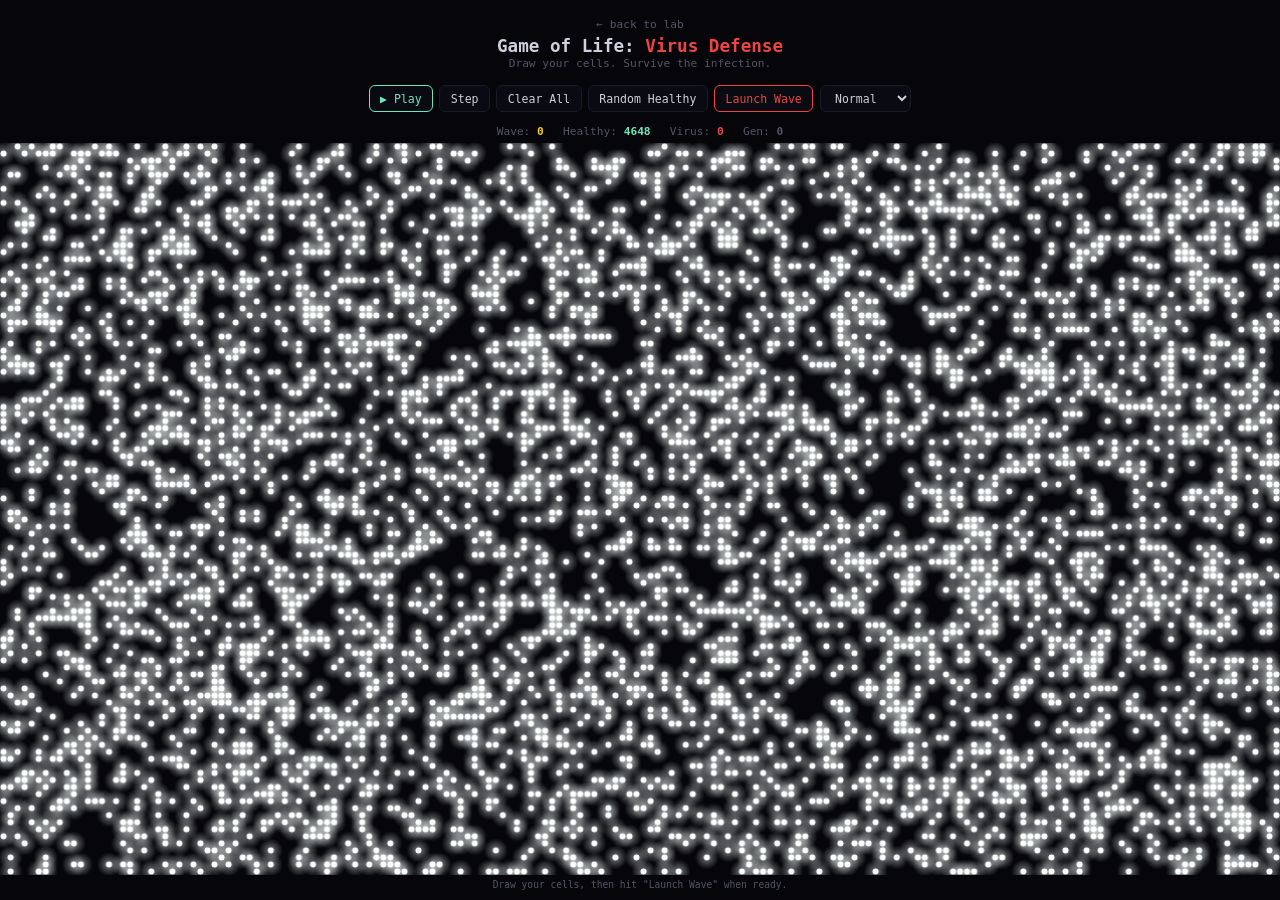
==== experiments/001-game-of-life/index.html @ 50972800 "Add virus defense game mode to Game of Life Two competing cell populations on the same grid: - Healt" ====
<!DOCTYPE html>
<html lang="en">
<head>
    <meta charset="UTF-8">
    <meta name="viewport" content="width=device-width, initial-scale=1.0">
    <title>001 — Game of Life: Virus Defense</title>
    <style>
        *, *::before, *::after { margin: 0; padding: 0; box-sizing: border-box; }

        :root {
            --bg: #05050a;
            --surface: #0c0c14;
            --border: #1a1a2a;
            --text: #d0d0dd;
            --text-dim: #555568;
            --accent: #6ee7b7;
            --accent-dim: #2a4a3e;
            --virus: #ef4444;
            --virus-dim: #4a1a1a;
        }

        body {
            font-family: 'SF Mono', 'Fira Code', 'Cascadia Code', 'Consolas', monospace;
            background: var(--bg);
            color: var(--text);
            min-height: 100vh;
            display: flex;
            flex-direction: column;
            align-items: center;
            overflow: hidden;
            user-select: none;
        }

        header {
            padding: 0.8rem 2rem 0.4rem;
            text-align: center;
            width: 100%;
            position: relative;
            z-index: 10;
        }

        .back {
            color: var(--text-dim);
            text-decoration: none;
            font-size: 0.7rem;
        }
        .back:hover { color: var(--accent); }

        header h1 {
            font-size: 1.1rem;
            font-weight: 600;
            margin: 0.25rem 0 0.1rem;
        }
        header h1 .virus-text { color: var(--virus); }

        header p {
            color: var(--text-dim);
            font-size: 0.7rem;
        }

        .controls {
            display: flex;
            flex-wrap: wrap;
            gap: 0.4rem;
            justify-content: center;
            padding: 0.5rem 1rem;
            position: relative;
            z-index: 10;
        }

        button, select {
            font-family: inherit;
            font-size: 0.72rem;
            padding: 0.3rem 0.65rem;
            background: rgba(12, 12, 20, 0.85);
            color: var(--text);
            border: 1px solid var(--border);
            border-radius: 6px;
            cursor: pointer;
            transition: border-color 0.15s, background 0.15s;
            backdrop-filter: blur(8px);
        }
        button:hover, select:hover { border-color: var(--accent-dim); }
        button.active { border-color: var(--accent); color: var(--accent); }
        button.danger { border-color: var(--virus); color: var(--virus); }
        button.danger:hover { background: rgba(239, 68, 68, 0.1); }
        button:disabled { opacity: 0.35; cursor: default; }

        .game-bar {
            display: flex;
            flex-wrap: wrap;
            gap: 1.2rem;
            justify-content: center;
            align-items: center;
            padding: 0.3rem 1rem;
            font-size: 0.7rem;
            color: var(--text-dim);
            position: relative;
            z-index: 10;
        }
        .game-bar span { font-weight: 600; }
        .game-bar .healthy { color: var(--accent); }
        .game-bar .virus-count { color: var(--virus); }
        .game-bar .wave-num { color: #facc15; }
        .game-bar .gen { color: var(--text-dim); }

        .canvas-wrap {
            flex: 1;
            display: flex;
            justify-content: center;
            align-items: center;
            width: 100%;
            position: relative;
        }

        canvas {
            cursor: crosshair;
            width: 100%;
            height: 100%;
        }

        #glow-canvas {
            position: absolute;
            top: 0; left: 0;
            width: 100%;
            height: 100%;
            pointer-events: none;
            mix-blend-mode: screen;
        }

        .overlay {
            position: fixed;
            inset: 0;
            display: flex;
            flex-direction: column;
            justify-content: center;
            align-items: center;
            z-index: 100;
            background: rgba(5, 5, 10, 0.75);
            backdrop-filter: blur(6px);
            opacity: 0;
            pointer-events: none;
            transition: opacity 0.4s;
        }
        .overlay.visible {
            opacity: 1;
            pointer-events: auto;
        }
        .overlay h2 {
            font-size: 1.8rem;
            margin-bottom: 0.5rem;
        }
        .overlay .sub {
            color: var(--text-dim);
            font-size: 0.85rem;
            margin-bottom: 1.5rem;
        }
        .overlay button {
            font-size: 0.9rem;
            padding: 0.6rem 1.5rem;
        }
        .overlay .game-over-title { color: var(--virus); }
        .overlay .wave-clear-title { color: var(--accent); }
        .overlay .stats-line {
            color: var(--text-dim);
            font-size: 0.75rem;
            margin-top: 0.75rem;
        }

        .hint {
            font-size: 0.6rem;
            color: var(--text-dim);
            padding: 0.3rem 2rem 0.6rem;
            text-align: center;
            position: relative;
            z-index: 10;
        }
    </style>
</head>
<body>
    <header>
        <a href="../../" class="back">&larr; back to lab</a>
        <h1>Game of Life: <span class="virus-text">Virus Defense</span></h1>
        <p>Draw your cells. Survive the infection.</p>
    </header>

    <div class="controls">
        <button id="btn-play" class="active">&#9654; Play</button>
        <button id="btn-step">Step</button>
        <button id="btn-clear">Clear All</button>
        <button id="btn-random">Random Healthy</button>
        <button id="btn-wave" class="danger">Launch Wave</button>
        <select id="sel-speed">
            <option value="80">Normal</option>
            <option value="40">Fast</option>
            <option value="20">Blazing</option>
            <option value="150">Slow</option>
        </select>
    </div>

    <div class="game-bar">
        <div>Wave: <span class="wave-num" id="stat-wave">0</span></div>
        <div>Healthy: <span class="healthy" id="stat-healthy">0</span></div>
        <div>Virus: <span class="virus-count" id="stat-virus">0</span></div>
        <div>Gen: <span class="gen" id="stat-gen">0</span></div>
    </div>

    <div class="canvas-wrap">
        <canvas id="grid"></canvas>
        <canvas id="glow-canvas"></canvas>
    </div>

    <div class="hint" id="hint">Draw your cells, then hit "Launch Wave" when ready.</div>

    <!-- Wave cleared overlay -->
    <div class="overlay" id="overlay-clear">
        <h2 class="wave-clear-title">Wave Cleared!</h2>
        <p class="sub" id="clear-sub">The virus has been eradicated. But more is coming...</p>
        <button id="btn-next-wave" class="danger">Next Wave</button>
        <p class="stats-line" id="clear-stats"></p>
    </div>

    <!-- Game over overlay -->
    <div class="overlay" id="overlay-gameover">
        <h2 class="game-over-title">Infected.</h2>
        <p class="sub" id="gameover-sub">Your colony has been consumed.</p>
        <button id="btn-restart">Try Again</button>
        <p class="stats-line" id="gameover-stats"></p>
    </div>

    <script>
    (function() {
        // --- Config ---
        const CELL = 7;
        const MAX_AGE = 100;
        const FADE_FRAMES = 10;
        const GLOW_RADIUS = 12;
        const INFECTION_THRESHOLD = 3;  // healthy cell converts if >= this many virus neighbors

        // --- Palettes ---
        const HEALTHY_PALETTE = [
            [255, 255, 255],
            [110, 231, 183],
            [16, 185, 129],
            [6, 95, 70],
            [139, 92, 246],
        ];

        const VIRUS_PALETTE = [
            [255, 255, 255],
            [252, 165, 165],  // light red
            [239, 68, 68],    // red
            [185, 28, 28],    // dark red
            [127, 29, 29],    // deep crimson
        ];

        // Fading ghost colors
        const HEALTHY_GHOST = [80, 60, 120];
        const VIRUS_GHOST = [120, 30, 30];

        // --- Patterns for quick placement ---
        const PATTERNS = {
            fortress: [
                // A walled structure with internal oscillators
                // Outer wall (beehive-ish blocks)
                [0,2],[0,3],[1,1],[1,4],[2,0],[2,5],[3,0],[3,5],[4,1],[4,4],[5,2],[5,3],
                [0,8],[0,9],[1,7],[1,10],[2,6],[2,11],[3,6],[3,11],[4,7],[4,10],[5,8],[5,9],
                // Blinker inside
                [2,3],[3,3],[4,3],
                [2,8],[3,8],[4,8],
            ],
        };

        // --- State ---
        const canvas = document.getElementById('grid');
        const ctx = canvas.getContext('2d');
        const glowCanvas = document.getElementById('glow-canvas');
        const glowCtx = glowCanvas.getContext('2d');

        let COLS, ROWS;
        // Cell data: type (0=empty, 1=healthy, 2=virus) and age
        let cellType;   // Uint8Array
        let cellAge;    // Int16Array: >0 = alive frames, <0 = fade countdown
        let running = false;
        let simInterval = 80;
        let generation = 0;
        let wave = 0;
        let drawing = false;
        let drawValue = true;
        let lastStepTime = 0;
        let gamePhase = 'draw'; // 'draw', 'playing', 'gameover', 'waveclear'
        let waveActive = false;

        // --- DOM refs ---
        const btnPlay = document.getElementById('btn-play');
        const btnWave = document.getElementById('btn-wave');
        const hintEl = document.getElementById('hint');
        const overlayClear = document.getElementById('overlay-clear');
        const overlayGameover = document.getElementById('overlay-gameover');

        function resize() {
            const wrap = canvas.parentElement;
            COLS = Math.floor(wrap.clientWidth / CELL);
            ROWS = Math.floor(wrap.clientHeight / CELL);
            canvas.width = COLS * CELL;
            canvas.height = ROWS * CELL;
            glowCanvas.width = COLS * CELL;
            glowCanvas.height = ROWS * CELL;
        }

        function makeArrays() {
            cellType = new Uint8Array(ROWS * COLS);
            cellAge = new Int16Array(ROWS * COLS);
        }

        function idx(y, x) { return y * COLS + x; }

        function clearAll() {
            generation = 0;
            wave = 0;
            gamePhase = 'draw';
            waveActive = false;
            running = false;
            makeArrays();
            btnPlay.innerHTML = '&#9654; Play';
            btnPlay.classList.remove('active');
            btnWave.disabled = false;
            btnWave.textContent = 'Launch Wave';
            hintEl.textContent = 'Draw your cells, then hit "Launch Wave" when ready.';
            overlayClear.classList.remove('visible');
            overlayGameover.classList.remove('visible');
        }

        function randomizeHealthy(density) {
            generation = 0;
            makeArrays();
            for (let i = 0; i < ROWS * COLS; i++) {
                if (Math.random() < (density || 0.25)) {
                    cellType[i] = 1;
                    cellAge[i] = 1;
                }
            }
        }

        // --- Color ---
        function lerpColor(stops, t) {
            t = Math.max(0, Math.min(1, t));
            const seg = t * (stops.length - 1);
            const i = Math.floor(seg);
            const f = seg - i;
            const a = stops[Math.min(i, stops.length - 1)];
            const b = stops[Math.min(i + 1, stops.length - 1)];
            return [
                Math.round(a[0] + (b[0] - a[0]) * f),
                Math.round(a[1] + (b[1] - a[1]) * f),
                Math.round(a[2] + (b[2] - a[2]) * f),
            ];
        }

        function cellColor(type, age) {
            const pal = type === 1 ? HEALTHY_PALETTE : VIRUS_PALETTE;
            return lerpColor(pal, Math.min(age / MAX_AGE, 1));
        }

        // --- Virus wave spawning ---
        function spawnWave(waveNum) {
            // Waves get progressively harder:
            // - More virus cells
            // - Spawn from more edges
            // - Higher density clusters
            const density = Math.min(0.3 + waveNum * 0.05, 0.7);
            const thickness = Math.min(2 + Math.floor(waveNum / 2), 6);
            const edges = [];

            // Wave 1: one edge. Wave 2: two edges. Wave 3+: up to all four
            if (waveNum >= 1) edges.push('top');
            if (waveNum >= 2) edges.push('right');
            if (waveNum >= 3) edges.push('bottom');
            if (waveNum >= 4) edges.push('left');
            // After wave 4, cycle but with more thickness/density
            if (waveNum >= 5 && !edges.includes('top')) edges.push('top');

            for (const edge of edges) {
                for (let t = 0; t < thickness; t++) {
                    for (let i = 0; i < (edge === 'top' || edge === 'bottom' ? COLS : ROWS); i++) {
                        if (Math.random() > density) continue;
                        let y, x;
                        if (edge === 'top')    { y = t; x = i; }
                        if (edge === 'bottom') { y = ROWS - 1 - t; x = i; }
                        if (edge === 'left')   { y = i; x = t; }
                        if (edge === 'right')  { y = i; x = COLS - 1 - t; }
                        if (y >= 0 && y < ROWS && x >= 0 && x < COLS) {
                            const ii = idx(y, x);
                            if (cellType[ii] === 0) {  // don't overwrite existing cells
                                cellType[ii] = 2;
                                cellAge[ii] = 1;
                            }
                        }
                    }
                }
            }
        }

        // --- Simulation ---
        function step() {
            const newType = new Uint8Array(ROWS * COLS);
            const newAge = new Int16Array(ROWS * COLS);

            for (let y = 0; y < ROWS; y++) {
                for (let x = 0; x < COLS; x++) {
                    const i = idx(y, x);
                    const type = cellType[i];
                    const a = cellAge[i];

                    // Count neighbors by type
                    let nHealthy = 0, nVirus = 0;
                    for (let dy = -1; dy <= 1; dy++) {
                        for (let dx = -1; dx <= 1; dx++) {
                            if (!dy && !dx) continue;
                            const ny = (y + dy + ROWS) % ROWS;
                            const nx = (x + dx + COLS) % COLS;
                            const ni = idx(ny, nx);
                            if (cellType[ni] === 1 && cellAge[ni] > 0) nHealthy++;
                            if (cellType[ni] === 2 && cellAge[ni] > 0) nVirus++;
                        }
                    }

                    if (type === 0 || a <= 0) {
                        // Empty or fading cell — check for birth
                        const healthyBirth = nHealthy === 3;
                        const virusBirth = nVirus === 3;

                        if (healthyBirth && virusBirth) {
                            // Conflict — virus is aggressive, it wins
                            newType[i] = 2;
                            newAge[i] = 1;
                        } else if (virusBirth) {
                            newType[i] = 2;
                            newAge[i] = 1;
                        } else if (healthyBirth) {
                            newType[i] = 1;
                            newAge[i] = 1;
                        } else {
                            // Stay empty / continue fading
                            newType[i] = 0;
                            newAge[i] = a < 0 ? a + 1 : 0;
                        }
                    } else if (type === 1) {
                        // Healthy cell
                        // Check infection: if surrounded by enough virus, gets converted
                        if (nVirus >= INFECTION_THRESHOLD) {
                            newType[i] = 2;
                            newAge[i] = 1;  // reborn as virus
                        } else {
                            // Normal GoL survival with own kind
                            const ownNeighbors = nHealthy;
                            if (ownNeighbors === 2 || ownNeighbors === 3) {
                                newType[i] = 1;
                                newAge[i] = Math.min(a + 1, MAX_AGE);
                            } else {
                                // Dies
                                newType[i] = 0;
                                newAge[i] = -FADE_FRAMES;
                            }
                        }
                    } else if (type === 2) {
                        // Virus cell — normal GoL with own kind
                        const ownNeighbors = nVirus;
                        if (ownNeighbors === 2 || ownNeighbors === 3) {
                            newType[i] = 2;
                            newAge[i] = Math.min(a + 1, MAX_AGE);
                        } else {
                            newType[i] = 0;
                            newAge[i] = -FADE_FRAMES;
                        }
                    }
                }
            }

            // Store previous types for ghost coloring
            const prevType = cellType;
            cellType = newType;
            cellAge = newAge;
            generation++;

            // Copy previous type info for fading cells so we know what color ghost to show
            for (let i = 0; i < ROWS * COLS; i++) {
                if (cellType[i] === 0 && cellAge[i] < 0 && prevType[i] > 0) {
                    // Mark ghost type in high bit area — store in a side channel
                    // Actually, let's use a simpler approach: store ghost type
                    ghostType[i] = prevType[i];
                } else if (cellAge[i] >= 0) {
                    ghostType[i] = 0;
                }
            }

            // Check game conditions
            if (waveActive) {
                let healthyCount = 0, virusCount = 0;
                for (let i = 0; i < ROWS * COLS; i++) {
                    if (cellType[i] === 1 && cellAge[i] > 0) healthyCount++;
                    if (cellType[i] === 2 && cellAge[i] > 0) virusCount++;
                }

                if (healthyCount === 0) {
                    gameOver();
                } else if (virusCount === 0) {
                    waveClear();
                }
            }
        }

        // Ghost type tracking (which type a fading cell was)
        let ghostType;

        function initGhostType() {
            ghostType = new Uint8Array(ROWS * COLS);
        }

        function gameOver() {
            gamePhase = 'gameover';
            running = false;
            waveActive = false;
            btnPlay.innerHTML = '&#9654; Play';
            btnPlay.classList.remove('active');
            document.getElementById('gameover-sub').textContent =
                wave === 1
                    ? 'Your colony was consumed on the very first wave.'
                    : `Your colony survived ${wave - 1} wave${wave - 1 !== 1 ? 's' : ''} before falling.`;
            document.getElementById('gameover-stats').textContent =
                `Final generation: ${generation}`;
            overlayGameover.classList.add('visible');
        }

        function waveClear() {
            gamePhase = 'waveclear';
            running = false;
            waveActive = false;
            btnPlay.innerHTML = '&#9654; Play';
            btnPlay.classList.remove('active');

            let healthyCount = 0;
            for (let i = 0; i < ROWS * COLS; i++)
                if (cellType[i] === 1 && cellAge[i] > 0) healthyCount++;

            document.getElementById('clear-sub').textContent =
                `Wave ${wave} eradicated. ${healthyCount} healthy cells remain.`;
            document.getElementById('clear-stats').textContent =
                `Generation: ${generation}  |  Next wave will be harder.`;
            overlayClear.classList.add('visible');
        }

        function launchWave() {
            wave++;
            waveActive = true;
            gamePhase = 'playing';
            running = true;
            btnPlay.innerHTML = '&#9646;&#9646; Pause';
            btnPlay.classList.add('active');
            hintEl.textContent = `Wave ${wave} incoming! Survive until all virus cells die.`;
            spawnWave(wave);
            overlayClear.classList.remove('visible');
        }

        // --- Rendering ---
        function draw() {
            ctx.fillStyle = '#05050a';
            ctx.fillRect(0, 0, canvas.width, canvas.height);
            glowCtx.clearRect(0, 0, glowCanvas.width, glowCanvas.height);

            let healthyCount = 0, virusCount = 0;

            for (let y = 0; y < ROWS; y++) {
                for (let x = 0; x < COLS; x++) {
                    const i = idx(y, x);
                    const type = cellType[i];
                    const a = cellAge[i];

                    if (type > 0 && a > 0) {
                        // Alive cell
                        if (type === 1) healthyCount++;
                        else virusCount++;

                        const [r, g, b] = cellColor(type, a);
                        const cx = x * CELL + CELL / 2;
                        const cy = y * CELL + CELL / 2;
                        const radius = CELL / 2 - 0.5;

                        // Cell body
                        ctx.fillStyle = `rgb(${r},${g},${b})`;
                        ctx.beginPath();
                        ctx.arc(cx, cy, radius, 0, Math.PI * 2);
                        ctx.fill();

                        // Glow
                        const brightness = Math.max(0.15, 1 - a / MAX_AGE);
                        const grad = glowCtx.createRadialGradient(cx, cy, 0, cx, cy, GLOW_RADIUS);
                        grad.addColorStop(0, `rgba(${r},${g},${b},${(0.45 * brightness).toFixed(2)})`);
                        grad.addColorStop(1, `rgba(${r},${g},${b},0)`);
                        glowCtx.fillStyle = grad;
                        glowCtx.fillRect(cx - GLOW_RADIUS, cy - GLOW_RADIUS, GLOW_RADIUS * 2, GLOW_RADIUS * 2);

                    } else if (a < 0) {
                        // Fading ghost
                        const fadeProgress = 1 - (-a / FADE_FRAMES);
                        const alpha = (1 - fadeProgress) * 0.45;
                        const gt = ghostType[i];
                        const [r, g, b] = gt === 2 ? VIRUS_GHOST : HEALTHY_GHOST;
                        const cx = x * CELL + CELL / 2;
                        const cy = y * CELL + CELL / 2;

                        ctx.fillStyle = `rgba(${r},${g},${b},${alpha.toFixed(2)})`;
                        ctx.beginPath();
                        ctx.arc(cx, cy, CELL / 2 - 1, 0, Math.PI * 2);
                        ctx.fill();
                    }
                }
            }

            document.getElementById('stat-gen').textContent = generation;
            document.getElementById('stat-wave').textContent = wave;
            document.getElementById('stat-healthy').textContent = healthyCount;
            document.getElementById('stat-virus').textContent = virusCount;
        }

        // --- Animation loop ---
        function loop(timestamp) {
            if (running && timestamp - lastStepTime >= simInterval) {
                step();
                lastStepTime = timestamp;
            }
            draw();
            requestAnimationFrame(loop);
        }

        // --- Mouse / touch drawing ---
        function cellAt(e) {
            const rect = canvas.getBoundingClientRect();
            const scaleX = canvas.width / rect.width;
            const scaleY = canvas.height / rect.height;
            return [
                Math.floor((e.clientY - rect.top) * scaleY / CELL),
                Math.floor((e.clientX - rect.left) * scaleX / CELL),
            ];
        }

        function paint(y, x) {
            if (y < 0 || y >= ROWS || x < 0 || x >= COLS) return;
            const i = idx(y, x);
            if (drawValue) {
                cellType[i] = 1; // always draw healthy
                cellAge[i] = 1;
            } else {
                cellType[i] = 0;
                cellAge[i] = 0;
            }
        }

        canvas.addEventListener('mousedown', (e) => {
            const [y, x] = cellAt(e);
            if (y >= 0 && y < ROWS && x >= 0 && x < COLS) {
                drawValue = !(cellType[idx(y, x)] === 1 && cellAge[idx(y, x)] > 0);
                paint(y, x);
                drawing = true;
            }
        });
        canvas.addEventListener('mousemove', (e) => {
            if (!drawing) return;
            const [y, x] = cellAt(e);
            paint(y, x);
        });
        window.addEventListener('mouseup', () => { drawing = false; });

        canvas.addEventListener('touchstart', (e) => {
            e.preventDefault();
            const [y, x] = cellAt(e.touches[0]);
            if (y >= 0 && y < ROWS && x >= 0 && x < COLS) {
                drawValue = !(cellType[idx(y, x)] === 1 && cellAge[idx(y, x)] > 0);
                paint(y, x);
                drawing = true;
            }
        }, {passive: false});
        canvas.addEventListener('touchmove', (e) => {
            e.preventDefault();
            if (!drawing) return;
            const [y, x] = cellAt(e.touches[0]);
            paint(y, x);
        }, {passive: false});
        window.addEventListener('touchend', () => { drawing = false; });

        // --- Controls ---
        btnPlay.addEventListener('click', () => {
            if (gamePhase === 'gameover') return;
            running = !running;
            btnPlay.innerHTML = running ? '&#9646;&#9646; Pause' : '&#9654; Play';
            btnPlay.classList.toggle('active', running);
        });

        document.getElementById('btn-step').addEventListener('click', () => {
            if (gamePhase === 'gameover') return;
            if (running) {
                running = false;
                btnPlay.innerHTML = '&#9654; Play';
                btnPlay.classList.remove('active');
            }
            step();
        });

        document.getElementById('btn-clear').addEventListener('click', () => {
            clearAll();
        });

        document.getElementById('btn-random').addEventListener('click', () => {
            clearAll();
            randomizeHealthy();
        });

        btnWave.addEventListener('click', () => {
            if (gamePhase === 'gameover') return;
            launchWave();
        });

        document.getElementById('btn-next-wave').addEventListener('click', () => {
            launchWave();
        });

        document.getElementById('btn-restart').addEventListener('click', () => {
            overlayGameover.classList.remove('visible');
            clearAll();
        });

        document.getElementById('sel-speed').addEventListener('change', function() {
            simInterval = parseInt(this.value);
        });

        // --- Resize ---
        window.addEventListener('resize', () => {
            const oldType = cellType;
            const oldAge = cellAge;
            const oldGhost = ghostType;
            const oldCols = COLS;
            const oldRows = ROWS;
            resize();
            makeArrays();
            initGhostType();
            const copyRows = Math.min(oldRows, ROWS);
            const copyCols = Math.min(oldCols, COLS);
            for (let y = 0; y < copyRows; y++)
                for (let x = 0; x < copyCols; x++) {
                    const oi = y * oldCols + x;
                    const ni = idx(y, x);
                    cellType[ni] = oldType[oi];
                    cellAge[ni] = oldAge[oi];
                    ghostType[ni] = oldGhost[oi];
                }
        });

        // --- Init ---
        resize();
        makeArrays();
        initGhostType();
        randomizeHealthy();
        requestAnimationFrame(loop);
    })();
    </script>
</body>
</html>
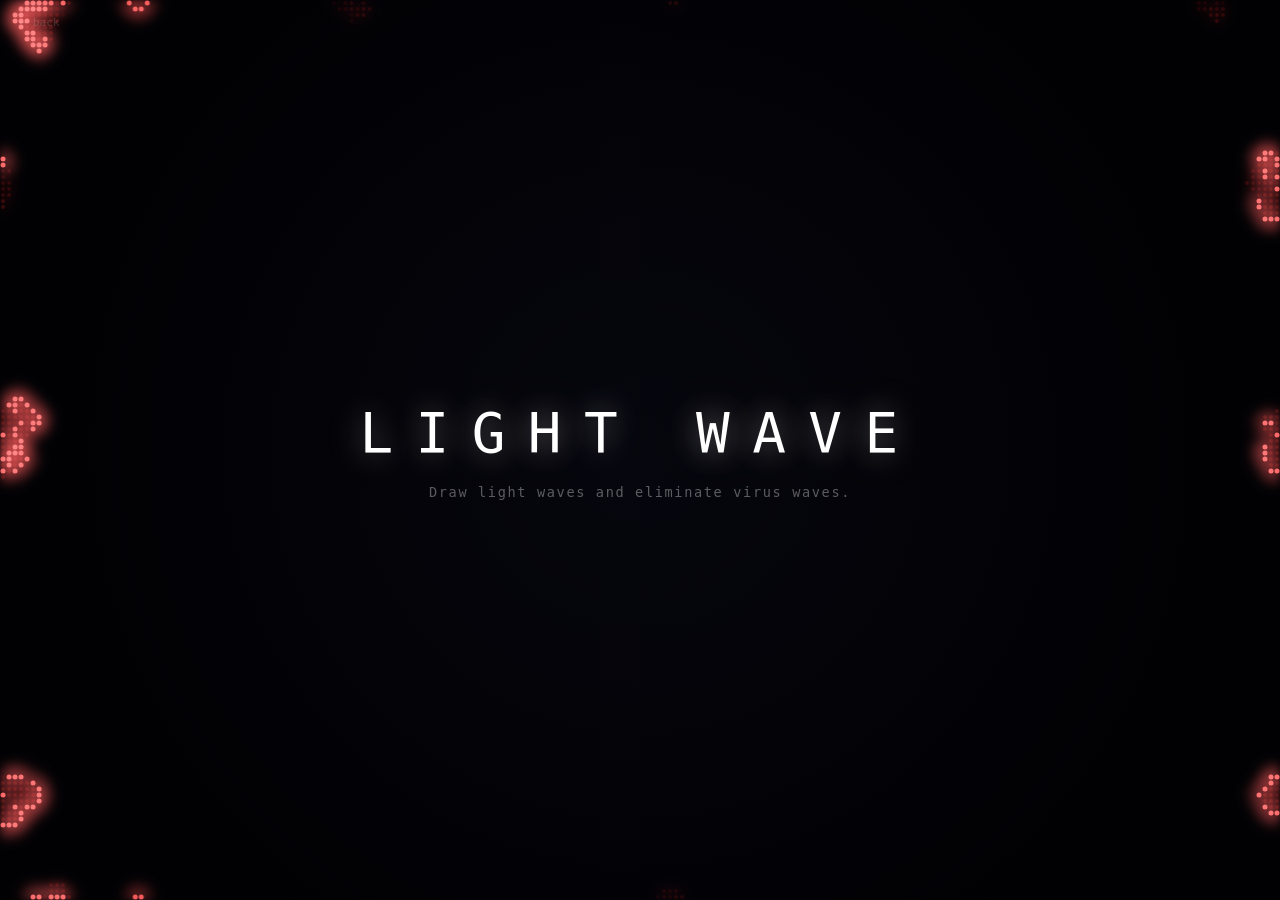
==== commit ab49a219: "Reimagine Game of Life as Light Wave — a meditative light-vs-virus experience Strip away all buttons" ====
--- a/experiments/001-game-of-life/index.html
+++ b/experiments/001-game-of-life/index.html
@@ -3,130 +3,44 @@
 <head>
     <meta charset="UTF-8">
     <meta name="viewport" content="width=device-width, initial-scale=1.0">
-    <title>001 — Game of Life: Virus Defense</title>
+    <title>001 — Light Wave</title>
     <style>
         *, *::before, *::after { margin: 0; padding: 0; box-sizing: border-box; }
 
-        :root {
-            --bg: #05050a;
-            --surface: #0c0c14;
-            --border: #1a1a2a;
-            --text: #d0d0dd;
-            --text-dim: #555568;
-            --accent: #6ee7b7;
-            --accent-dim: #2a4a3e;
-            --virus: #ef4444;
-            --virus-dim: #4a1a1a;
-        }
-
         body {
-            font-family: 'SF Mono', 'Fira Code', 'Cascadia Code', 'Consolas', monospace;
-            background: var(--bg);
-            color: var(--text);
-            min-height: 100vh;
-            display: flex;
-            flex-direction: column;
-            align-items: center;
+            background: #010103;
             overflow: hidden;
+            cursor: crosshair;
             user-select: none;
-        }
-
-        header {
-            padding: 0.8rem 2rem 0.4rem;
-            text-align: center;
-            width: 100%;
-            position: relative;
-            z-index: 10;
-        }
-
-        .back {
-            color: var(--text-dim);
-            text-decoration: none;
-            font-size: 0.7rem;
-        }
-        .back:hover { color: var(--accent); }
-
-        header h1 {
-            font-size: 1.1rem;
-            font-weight: 600;
-            margin: 0.25rem 0 0.1rem;
-        }
-        header h1 .virus-text { color: var(--virus); }
-
-        header p {
-            color: var(--text-dim);
-            font-size: 0.7rem;
-        }
-
-        .controls {
-            display: flex;
-            flex-wrap: wrap;
-            gap: 0.4rem;
-            justify-content: center;
-            padding: 0.5rem 1rem;
-            position: relative;
-            z-index: 10;
-        }
-
-        button, select {
-            font-family: inherit;
-            font-size: 0.72rem;
-            padding: 0.3rem 0.65rem;
-            background: rgba(12, 12, 20, 0.85);
-            color: var(--text);
-            border: 1px solid var(--border);
-            border-radius: 6px;
-            cursor: pointer;
-            transition: border-color 0.15s, background 0.15s;
-            backdrop-filter: blur(8px);
-        }
-        button:hover, select:hover { border-color: var(--accent-dim); }
-        button.active { border-color: var(--accent); color: var(--accent); }
-        button.danger { border-color: var(--virus); color: var(--virus); }
-        button.danger:hover { background: rgba(239, 68, 68, 0.1); }
-        button:disabled { opacity: 0.35; cursor: default; }
-
-        .game-bar {
-            display: flex;
-            flex-wrap: wrap;
-            gap: 1.2rem;
-            justify-content: center;
-            align-items: center;
-            padding: 0.3rem 1rem;
-            font-size: 0.7rem;
-            color: var(--text-dim);
-            position: relative;
-            z-index: 10;
-        }
-        .game-bar span { font-weight: 600; }
-        .game-bar .healthy { color: var(--accent); }
-        .game-bar .virus-count { color: var(--virus); }
-        .game-bar .wave-num { color: #facc15; }
-        .game-bar .gen { color: var(--text-dim); }
-
-        .canvas-wrap {
-            flex: 1;
-            display: flex;
-            justify-content: center;
-            align-items: center;
-            width: 100%;
-            position: relative;
+            -webkit-user-select: none;
         }
 
         canvas {
-            cursor: crosshair;
-            width: 100%;
-            height: 100%;
-        }
-
-        #glow-canvas {
-            position: absolute;
+            display: block;
+            position: fixed;
             top: 0; left: 0;
-            width: 100%;
-            height: 100%;
+            width: 100%; height: 100%;
+        }
+
+        #glow {
             pointer-events: none;
             mix-blend-mode: screen;
-        }
+            filter: blur(5px);
+            z-index: 1;
+        }
+
+        .back {
+            position: fixed;
+            top: 1rem;
+            left: 1.2rem;
+            z-index: 100;
+            color: rgba(255, 255, 255, 0.15);
+            text-decoration: none;
+            font-family: 'SF Mono', 'Fira Code', 'Cascadia Code', monospace;
+            font-size: 0.7rem;
+            transition: color 0.4s;
+        }
+        .back:hover { color: rgba(255, 255, 255, 0.6); }
 
         .overlay {
             position: fixed;
@@ -135,477 +49,338 @@
             flex-direction: column;
             justify-content: center;
             align-items: center;
-            z-index: 100;
-            background: rgba(5, 5, 10, 0.75);
-            backdrop-filter: blur(6px);
-            opacity: 0;
+            z-index: 50;
             pointer-events: none;
-            transition: opacity 0.4s;
-        }
-        .overlay.visible {
             opacity: 1;
-            pointer-events: auto;
-        }
-        .overlay h2 {
-            font-size: 1.8rem;
-            margin-bottom: 0.5rem;
-        }
-        .overlay .sub {
-            color: var(--text-dim);
-            font-size: 0.85rem;
-            margin-bottom: 1.5rem;
-        }
-        .overlay button {
-            font-size: 0.9rem;
-            padding: 0.6rem 1.5rem;
-        }
-        .overlay .game-over-title { color: var(--virus); }
-        .overlay .wave-clear-title { color: var(--accent); }
-        .overlay .stats-line {
-            color: var(--text-dim);
-            font-size: 0.75rem;
-            margin-top: 0.75rem;
-        }
-
-        .hint {
-            font-size: 0.6rem;
-            color: var(--text-dim);
-            padding: 0.3rem 2rem 0.6rem;
-            text-align: center;
-            position: relative;
-            z-index: 10;
+            transition: opacity 2s ease;
+        }
+        .overlay.hidden { opacity: 0; }
+
+        .overlay h1 {
+            font-family: 'SF Mono', 'Fira Code', 'Cascadia Code', monospace;
+            font-size: clamp(1.8rem, 5vw, 3.5rem);
+            font-weight: 200;
+            letter-spacing: 0.4em;
+            color: #fff;
+            text-shadow:
+                0 0 30px rgba(255, 255, 255, 0.4),
+                0 0 60px rgba(255, 220, 140, 0.2),
+                0 0 120px rgba(255, 180, 80, 0.1);
+            margin-bottom: 1.2rem;
+        }
+
+        .overlay p {
+            font-family: 'SF Mono', 'Fira Code', 'Cascadia Code', monospace;
+            font-size: clamp(0.65rem, 1.5vw, 0.85rem);
+            color: rgba(255, 255, 255, 0.35);
+            letter-spacing: 0.12em;
         }
     </style>
 </head>
 <body>
-    <header>
-        <a href="../../" class="back">&larr; back to lab</a>
-        <h1>Game of Life: <span class="virus-text">Virus Defense</span></h1>
-        <p>Draw your cells. Survive the infection.</p>
-    </header>
-
-    <div class="controls">
-        <button id="btn-play" class="active">&#9654; Play</button>
-        <button id="btn-step">Step</button>
-        <button id="btn-clear">Clear All</button>
-        <button id="btn-random">Random Healthy</button>
-        <button id="btn-wave" class="danger">Launch Wave</button>
-        <select id="sel-speed">
-            <option value="80">Normal</option>
-            <option value="40">Fast</option>
-            <option value="20">Blazing</option>
-            <option value="150">Slow</option>
-        </select>
+    <a href="../../" class="back">&larr; back</a>
+    <canvas id="grid"></canvas>
+    <canvas id="glow"></canvas>
+
+    <div class="overlay" id="overlay">
+        <h1>LIGHT WAVE</h1>
+        <p>Draw light waves and eliminate virus waves.</p>
     </div>
 
-    <div class="game-bar">
-        <div>Wave: <span class="wave-num" id="stat-wave">0</span></div>
-        <div>Healthy: <span class="healthy" id="stat-healthy">0</span></div>
-        <div>Virus: <span class="virus-count" id="stat-virus">0</span></div>
-        <div>Gen: <span class="gen" id="stat-gen">0</span></div>
-    </div>
-
-    <div class="canvas-wrap">
-        <canvas id="grid"></canvas>
-        <canvas id="glow-canvas"></canvas>
-    </div>
-
-    <div class="hint" id="hint">Draw your cells, then hit "Launch Wave" when ready.</div>
-
-    <!-- Wave cleared overlay -->
-    <div class="overlay" id="overlay-clear">
-        <h2 class="wave-clear-title">Wave Cleared!</h2>
-        <p class="sub" id="clear-sub">The virus has been eradicated. But more is coming...</p>
-        <button id="btn-next-wave" class="danger">Next Wave</button>
-        <p class="stats-line" id="clear-stats"></p>
-    </div>
-
-    <!-- Game over overlay -->
-    <div class="overlay" id="overlay-gameover">
-        <h2 class="game-over-title">Infected.</h2>
-        <p class="sub" id="gameover-sub">Your colony has been consumed.</p>
-        <button id="btn-restart">Try Again</button>
-        <p class="stats-line" id="gameover-stats"></p>
-    </div>
-
     <script>
-    (function() {
-        // --- Config ---
-        const CELL = 7;
-        const MAX_AGE = 100;
-        const FADE_FRAMES = 10;
-        const GLOW_RADIUS = 12;
-        const INFECTION_THRESHOLD = 3;  // healthy cell converts if >= this many virus neighbors
-
-        // --- Palettes ---
-        const HEALTHY_PALETTE = [
+    (function () {
+        /* ── Config ── */
+        const CELL           = 6;
+        const MAX_AGE        = 120;
+        const FADE_FRAMES    = 15;
+        const GLOW_RADIUS    = 18;
+        const BRUSH_RADIUS   = 3;
+        const SIM_INTERVAL   = 50;
+        const CONVERT_LIGHT  = 2;   // light converts virus if virus has >= N light neighbors
+        const CONVERT_VIRUS  = 4;   // virus converts light if light has >= N virus neighbors
+        const MAX_PARTICLES  = 250;
+
+        /* ── Palettes ── */
+        // Light: white-hot → warm gold → ember
+        const LIGHT_PAL = [
             [255, 255, 255],
-            [110, 231, 183],
-            [16, 185, 129],
-            [6, 95, 70],
-            [139, 92, 246],
+            [255, 245, 210],
+            [255, 215, 120],
+            [255, 175, 55],
+            [210, 115, 40],
         ];
-
-        const VIRUS_PALETTE = [
-            [255, 255, 255],
-            [252, 165, 165],  // light red
-            [239, 68, 68],    // red
-            [185, 28, 28],    // dark red
-            [127, 29, 29],    // deep crimson
+        // Virus: bright red → deep crimson
+        const VIRUS_PAL = [
+            [255, 95, 95],
+            [225, 50, 50],
+            [185, 22, 22],
+            [130, 12, 12],
+            [75, 5, 5],
         ];
-
-        // Fading ghost colors
-        const HEALTHY_GHOST = [80, 60, 120];
-        const VIRUS_GHOST = [120, 30, 30];
-
-        // --- Patterns for quick placement ---
-        const PATTERNS = {
-            fortress: [
-                // A walled structure with internal oscillators
-                // Outer wall (beehive-ish blocks)
-                [0,2],[0,3],[1,1],[1,4],[2,0],[2,5],[3,0],[3,5],[4,1],[4,4],[5,2],[5,3],
-                [0,8],[0,9],[1,7],[1,10],[2,6],[2,11],[3,6],[3,11],[4,7],[4,10],[5,8],[5,9],
-                // Blinker inside
-                [2,3],[3,3],[4,3],
-                [2,8],[3,8],[4,8],
-            ],
-        };
-
-        // --- State ---
-        const canvas = document.getElementById('grid');
-        const ctx = canvas.getContext('2d');
-        const glowCanvas = document.getElementById('glow-canvas');
-        const glowCtx = glowCanvas.getContext('2d');
+        const LIGHT_GHOST = [200, 160, 60];
+        const VIRUS_GHOST = [110, 20, 20];
+
+        /* ── Canvas setup ── */
+        const canvas  = document.getElementById('grid');
+        const ctx     = canvas.getContext('2d');
+        const glow    = document.getElementById('glow');
+        const glCtx   = glow.getContext('2d');
 
         let COLS, ROWS;
-        // Cell data: type (0=empty, 1=healthy, 2=virus) and age
-        let cellType;   // Uint8Array
-        let cellAge;    // Int16Array: >0 = alive frames, <0 = fade countdown
-        let running = false;
-        let simInterval = 80;
-        let generation = 0;
-        let wave = 0;
-        let drawing = false;
-        let drawValue = true;
-        let lastStepTime = 0;
-        let gamePhase = 'draw'; // 'draw', 'playing', 'gameover', 'waveclear'
-        let waveActive = false;
-
-        // --- DOM refs ---
-        const btnPlay = document.getElementById('btn-play');
-        const btnWave = document.getElementById('btn-wave');
-        const hintEl = document.getElementById('hint');
-        const overlayClear = document.getElementById('overlay-clear');
-        const overlayGameover = document.getElementById('overlay-gameover');
-
+        let cellType, cellAge, ghostType;
+        let lastStep    = 0;
+        let steps       = 0;
+        let vTick       = 0;      // cluster timer
+        let wTick       = 0;      // wave timer
+        let drawing     = false;
+        let interacted  = false;
+        let particles   = [];
+
+        /* ── Overlay ── */
+        const overlay = document.getElementById('overlay');
+        setTimeout(() => overlay.classList.add('hidden'), 4500);
+        function hideOverlay() {
+            if (!interacted) { interacted = true; overlay.classList.add('hidden'); }
+        }
+
+        /* ── Grid helpers ── */
         function resize() {
-            const wrap = canvas.parentElement;
-            COLS = Math.floor(wrap.clientWidth / CELL);
-            ROWS = Math.floor(wrap.clientHeight / CELL);
-            canvas.width = COLS * CELL;
-            canvas.height = ROWS * CELL;
-            glowCanvas.width = COLS * CELL;
-            glowCanvas.height = ROWS * CELL;
+            COLS = Math.floor(window.innerWidth / CELL);
+            ROWS = Math.floor(window.innerHeight / CELL);
+            canvas.width  = glow.width  = COLS * CELL;
+            canvas.height = glow.height = ROWS * CELL;
         }
 
         function makeArrays() {
-            cellType = new Uint8Array(ROWS * COLS);
-            cellAge = new Int16Array(ROWS * COLS);
-        }
-
-        function idx(y, x) { return y * COLS + x; }
-
-        function clearAll() {
-            generation = 0;
-            wave = 0;
-            gamePhase = 'draw';
-            waveActive = false;
-            running = false;
-            makeArrays();
-            btnPlay.innerHTML = '&#9654; Play';
-            btnPlay.classList.remove('active');
-            btnWave.disabled = false;
-            btnWave.textContent = 'Launch Wave';
-            hintEl.textContent = 'Draw your cells, then hit "Launch Wave" when ready.';
-            overlayClear.classList.remove('visible');
-            overlayGameover.classList.remove('visible');
-        }
-
-        function randomizeHealthy(density) {
-            generation = 0;
-            makeArrays();
-            for (let i = 0; i < ROWS * COLS; i++) {
-                if (Math.random() < (density || 0.25)) {
-                    cellType[i] = 1;
-                    cellAge[i] = 1;
-                }
-            }
-        }
-
-        // --- Color ---
-        function lerpColor(stops, t) {
+            const n   = ROWS * COLS;
+            cellType  = new Uint8Array(n);
+            cellAge   = new Int16Array(n);
+            ghostType = new Uint8Array(n);
+        }
+
+        function I(y, x) { return y * COLS + x; }
+
+        /* ── Color ── */
+        function lerp(stops, t) {
             t = Math.max(0, Math.min(1, t));
-            const seg = t * (stops.length - 1);
-            const i = Math.floor(seg);
-            const f = seg - i;
+            const s = t * (stops.length - 1);
+            const i = Math.floor(s), f = s - i;
             const a = stops[Math.min(i, stops.length - 1)];
             const b = stops[Math.min(i + 1, stops.length - 1)];
             return [
-                Math.round(a[0] + (b[0] - a[0]) * f),
-                Math.round(a[1] + (b[1] - a[1]) * f),
-                Math.round(a[2] + (b[2] - a[2]) * f),
+                a[0] + (b[0] - a[0]) * f | 0,
+                a[1] + (b[1] - a[1]) * f | 0,
+                a[2] + (b[2] - a[2]) * f | 0,
             ];
         }
 
-        function cellColor(type, age) {
-            const pal = type === 1 ? HEALTHY_PALETTE : VIRUS_PALETTE;
-            return lerpColor(pal, Math.min(age / MAX_AGE, 1));
-        }
-
-        // --- Virus wave spawning ---
-        function spawnWave(waveNum) {
-            // Waves get progressively harder:
-            // - More virus cells
-            // - Spawn from more edges
-            // - Higher density clusters
-            const density = Math.min(0.3 + waveNum * 0.05, 0.7);
-            const thickness = Math.min(2 + Math.floor(waveNum / 2), 6);
-            const edges = [];
-
-            // Wave 1: one edge. Wave 2: two edges. Wave 3+: up to all four
-            if (waveNum >= 1) edges.push('top');
-            if (waveNum >= 2) edges.push('right');
-            if (waveNum >= 3) edges.push('bottom');
-            if (waveNum >= 4) edges.push('left');
-            // After wave 4, cycle but with more thickness/density
-            if (waveNum >= 5 && !edges.includes('top')) edges.push('top');
-
-            for (const edge of edges) {
-                for (let t = 0; t < thickness; t++) {
-                    for (let i = 0; i < (edge === 'top' || edge === 'bottom' ? COLS : ROWS); i++) {
-                        if (Math.random() > density) continue;
-                        let y, x;
-                        if (edge === 'top')    { y = t; x = i; }
-                        if (edge === 'bottom') { y = ROWS - 1 - t; x = i; }
-                        if (edge === 'left')   { y = i; x = t; }
-                        if (edge === 'right')  { y = i; x = COLS - 1 - t; }
-                        if (y >= 0 && y < ROWS && x >= 0 && x < COLS) {
-                            const ii = idx(y, x);
-                            if (cellType[ii] === 0) {  // don't overwrite existing cells
-                                cellType[ii] = 2;
-                                cellAge[ii] = 1;
+        function color(type, age) {
+            return lerp(type === 1 ? LIGHT_PAL : VIRUS_PAL, Math.min(age / MAX_AGE, 1));
+        }
+
+        /* ── Virus spawning ── */
+        function spawnCluster() {
+            const edge = Math.random() * 4 | 0;
+            let cy, cx;
+            if (edge === 0)      { cy = 0;        cx = Math.random() * COLS | 0; }
+            else if (edge === 1) { cy = ROWS - 1;  cx = Math.random() * COLS | 0; }
+            else if (edge === 2) { cy = Math.random() * ROWS | 0; cx = 0; }
+            else                 { cy = Math.random() * ROWS | 0; cx = COLS - 1; }
+            const r = 2 + (Math.random() * 3 | 0);
+            for (let dy = -r; dy <= r; dy++)
+                for (let dx = -r; dx <= r; dx++) {
+                    if (dy * dy + dx * dx > r * r) continue;
+                    if (Math.random() > 0.6) continue;
+                    const y = cy + dy, x = cx + dx;
+                    if (y >= 0 && y < ROWS && x >= 0 && x < COLS) {
+                        const i = I(y, x);
+                        if (cellType[i] === 0) { cellType[i] = 2; cellAge[i] = 1; }
+                    }
+                }
+        }
+
+        function spawnWave() {
+            const edge  = Math.random() * 4 | 0;
+            const thick = 2 + (Math.random() * 3 | 0);
+            const dens  = 0.3 + Math.random() * 0.25;
+            const len   = edge < 2 ? COLS : ROWS;
+            for (let t = 0; t < thick; t++)
+                for (let i = 0; i < len; i++) {
+                    if (Math.random() > dens) continue;
+                    let y, x;
+                    if (edge === 0)      { y = t;            x = i; }
+                    else if (edge === 1) { y = ROWS - 1 - t; x = i; }
+                    else if (edge === 2) { y = i;            x = t; }
+                    else                 { y = i;            x = COLS - 1 - t; }
+                    if (y >= 0 && y < ROWS && x >= 0 && x < COLS) {
+                        const ii = I(y, x);
+                        if (cellType[ii] === 0) { cellType[ii] = 2; cellAge[ii] = 1; }
+                    }
+                }
+        }
+
+        /* ── Particles ── */
+        function addParticle(px, py) {
+            if (particles.length >= MAX_PARTICLES) return;
+            const a = Math.random() * Math.PI * 2;
+            const v = 0.6 + Math.random() * 2.4;
+            particles.push({
+                x: px, y: py,
+                vx: Math.cos(a) * v,
+                vy: Math.sin(a) * v,
+                life: 1,
+                decay: 0.025 + Math.random() * 0.035,
+            });
+        }
+
+        function tickParticles() {
+            for (let i = particles.length - 1; i >= 0; i--) {
+                const p = particles[i];
+                p.x += p.vx; p.y += p.vy;
+                p.vx *= 0.97; p.vy *= 0.97;
+                p.life -= p.decay;
+                if (p.life <= 0) particles.splice(i, 1);
+            }
+        }
+
+        function drawParticles() {
+            for (const p of particles) {
+                const a = p.life * 0.9;
+                const s = p.life * 3;
+                glCtx.fillStyle = `rgba(255,235,170,${a.toFixed(2)})`;
+                glCtx.beginPath();
+                glCtx.arc(p.x, p.y, s, 0, Math.PI * 2);
+                glCtx.fill();
+            }
+        }
+
+        /* ── Simulation ── */
+        function step() {
+            const n = ROWS * COLS;
+            const nT = new Uint8Array(n);
+            const nA = new Int16Array(n);
+
+            for (let y = 0; y < ROWS; y++) {
+                for (let x = 0; x < COLS; x++) {
+                    const i = I(y, x);
+                    const t = cellType[i], a = cellAge[i];
+
+                    // Neighbor counts
+                    let nL = 0, nV = 0;
+                    for (let dy = -1; dy <= 1; dy++)
+                        for (let dx = -1; dx <= 1; dx++) {
+                            if (!dy && !dx) continue;
+                            const ni = I((y + dy + ROWS) % ROWS, (x + dx + COLS) % COLS);
+                            if (cellType[ni] === 1 && cellAge[ni] > 0) nL++;
+                            if (cellType[ni] === 2 && cellAge[ni] > 0) nV++;
+                        }
+
+                    if (t === 0 || a <= 0) {
+                        // Empty / fading — birth?
+                        const lB = nL === 3, vB = nV === 3;
+                        if (lB && vB)       { nT[i] = 1; nA[i] = 1; }   // light wins ties
+                        else if (lB)        { nT[i] = 1; nA[i] = 1; }
+                        else if (vB)        { nT[i] = 2; nA[i] = 1; }
+                        else                { nT[i] = 0; nA[i] = a < 0 ? a + 1 : 0; }
+                    } else if (t === 1) {
+                        // Light cell
+                        if (nV >= CONVERT_VIRUS)             { nT[i] = 2; nA[i] = 1; }
+                        else if (nL === 2 || nL === 3)       { nT[i] = 1; nA[i] = Math.min(a + 1, MAX_AGE); }
+                        else                                 { nT[i] = 0; nA[i] = -FADE_FRAMES; }
+                    } else {
+                        // Virus cell
+                        if (nL >= CONVERT_LIGHT) {
+                            nT[i] = 1; nA[i] = 1;  // converted to light
+                            if (Math.random() < 0.25) {
+                                const px = x * CELL + CELL / 2;
+                                const py = y * CELL + CELL / 2;
+                                addParticle(px, py);
+                                addParticle(px, py);
                             }
                         }
+                        else if (nV === 2 || nV === 3)       { nT[i] = 2; nA[i] = Math.min(a + 1, MAX_AGE); }
+                        else                                 { nT[i] = 0; nA[i] = -FADE_FRAMES; }
                     }
                 }
             }
-        }
-
-        // --- Simulation ---
-        function step() {
-            const newType = new Uint8Array(ROWS * COLS);
-            const newAge = new Int16Array(ROWS * COLS);
+
+            // Ghost bookkeeping
+            const prev = cellType;
+            cellType = nT; cellAge = nA; steps++;
+            for (let i = 0; i < n; i++) {
+                if (cellType[i] === 0 && cellAge[i] < 0 && prev[i] > 0) ghostType[i] = prev[i];
+                else if (cellAge[i] >= 0) ghostType[i] = 0;
+            }
+
+            // Virus auto-spawn — escalates gently over time
+            vTick++; wTick++;
+            const extra = Math.min(Math.floor(steps / 800), 3);   // 0-3 extra clusters
+
+            if (vTick >= 40) {                                     // ~2 s
+                for (let c = 0; c < 1 + extra; c++) spawnCluster();
+                vTick = 0;
+            }
+            if (wTick >= 320) {                                    // ~16 s
+                spawnWave();
+                if (extra >= 2) spawnWave();                       // double wave later
+                wTick = 0;
+            }
+        }
+
+        /* ── Rendering ── */
+        function draw() {
+            // Background: subtle radial vignette
+            const hw = canvas.width / 2, hh = canvas.height / 2;
+            const bgGrad = ctx.createRadialGradient(hw, hh, 0, hw, hh, Math.max(hw, hh));
+            bgGrad.addColorStop(0, '#06060e');
+            bgGrad.addColorStop(1, '#010103');
+            ctx.fillStyle = bgGrad;
+            ctx.fillRect(0, 0, canvas.width, canvas.height);
+
+            glCtx.clearRect(0, 0, glow.width, glow.height);
+
+            const pulse = Math.sin(steps * 0.12) * 0.15 + 0.85;   // virus pulse
 
             for (let y = 0; y < ROWS; y++) {
                 for (let x = 0; x < COLS; x++) {
-                    const i = idx(y, x);
-                    const type = cellType[i];
-                    const a = cellAge[i];
-
-                    // Count neighbors by type
-                    let nHealthy = 0, nVirus = 0;
-                    for (let dy = -1; dy <= 1; dy++) {
-                        for (let dx = -1; dx <= 1; dx++) {
-                            if (!dy && !dx) continue;
-                            const ny = (y + dy + ROWS) % ROWS;
-                            const nx = (x + dx + COLS) % COLS;
-                            const ni = idx(ny, nx);
-                            if (cellType[ni] === 1 && cellAge[ni] > 0) nHealthy++;
-                            if (cellType[ni] === 2 && cellAge[ni] > 0) nVirus++;
-                        }
-                    }
-
-                    if (type === 0 || a <= 0) {
-                        // Empty or fading cell — check for birth
-                        const healthyBirth = nHealthy === 3;
-                        const virusBirth = nVirus === 3;
-
-                        if (healthyBirth && virusBirth) {
-                            // Conflict — virus is aggressive, it wins
-                            newType[i] = 2;
-                            newAge[i] = 1;
-                        } else if (virusBirth) {
-                            newType[i] = 2;
-                            newAge[i] = 1;
-                        } else if (healthyBirth) {
-                            newType[i] = 1;
-                            newAge[i] = 1;
-                        } else {
-                            // Stay empty / continue fading
-                            newType[i] = 0;
-                            newAge[i] = a < 0 ? a + 1 : 0;
-                        }
-                    } else if (type === 1) {
-                        // Healthy cell
-                        // Check infection: if surrounded by enough virus, gets converted
-                        if (nVirus >= INFECTION_THRESHOLD) {
-                            newType[i] = 2;
-                            newAge[i] = 1;  // reborn as virus
-                        } else {
-                            // Normal GoL survival with own kind
-                            const ownNeighbors = nHealthy;
-                            if (ownNeighbors === 2 || ownNeighbors === 3) {
-                                newType[i] = 1;
-                                newAge[i] = Math.min(a + 1, MAX_AGE);
-                            } else {
-                                // Dies
-                                newType[i] = 0;
-                                newAge[i] = -FADE_FRAMES;
-                            }
-                        }
-                    } else if (type === 2) {
-                        // Virus cell — normal GoL with own kind
-                        const ownNeighbors = nVirus;
-                        if (ownNeighbors === 2 || ownNeighbors === 3) {
-                            newType[i] = 2;
-                            newAge[i] = Math.min(a + 1, MAX_AGE);
-                        } else {
-                            newType[i] = 0;
-                            newAge[i] = -FADE_FRAMES;
-                        }
-                    }
-                }
-            }
-
-            // Store previous types for ghost coloring
-            const prevType = cellType;
-            cellType = newType;
-            cellAge = newAge;
-            generation++;
-
-            // Copy previous type info for fading cells so we know what color ghost to show
-            for (let i = 0; i < ROWS * COLS; i++) {
-                if (cellType[i] === 0 && cellAge[i] < 0 && prevType[i] > 0) {
-                    // Mark ghost type in high bit area — store in a side channel
-                    // Actually, let's use a simpler approach: store ghost type
-                    ghostType[i] = prevType[i];
-                } else if (cellAge[i] >= 0) {
-                    ghostType[i] = 0;
-                }
-            }
-
-            // Check game conditions
-            if (waveActive) {
-                let healthyCount = 0, virusCount = 0;
-                for (let i = 0; i < ROWS * COLS; i++) {
-                    if (cellType[i] === 1 && cellAge[i] > 0) healthyCount++;
-                    if (cellType[i] === 2 && cellAge[i] > 0) virusCount++;
-                }
-
-                if (healthyCount === 0) {
-                    gameOver();
-                } else if (virusCount === 0) {
-                    waveClear();
-                }
-            }
-        }
-
-        // Ghost type tracking (which type a fading cell was)
-        let ghostType;
-
-        function initGhostType() {
-            ghostType = new Uint8Array(ROWS * COLS);
-        }
-
-        function gameOver() {
-            gamePhase = 'gameover';
-            running = false;
-            waveActive = false;
-            btnPlay.innerHTML = '&#9654; Play';
-            btnPlay.classList.remove('active');
-            document.getElementById('gameover-sub').textContent =
-                wave === 1
-                    ? 'Your colony was consumed on the very first wave.'
-                    : `Your colony survived ${wave - 1} wave${wave - 1 !== 1 ? 's' : ''} before falling.`;
-            document.getElementById('gameover-stats').textContent =
-                `Final generation: ${generation}`;
-            overlayGameover.classList.add('visible');
-        }
-
-        function waveClear() {
-            gamePhase = 'waveclear';
-            running = false;
-            waveActive = false;
-            btnPlay.innerHTML = '&#9654; Play';
-            btnPlay.classList.remove('active');
-
-            let healthyCount = 0;
-            for (let i = 0; i < ROWS * COLS; i++)
-                if (cellType[i] === 1 && cellAge[i] > 0) healthyCount++;
-
-            document.getElementById('clear-sub').textContent =
-                `Wave ${wave} eradicated. ${healthyCount} healthy cells remain.`;
-            document.getElementById('clear-stats').textContent =
-                `Generation: ${generation}  |  Next wave will be harder.`;
-            overlayClear.classList.add('visible');
-        }
-
-        function launchWave() {
-            wave++;
-            waveActive = true;
-            gamePhase = 'playing';
-            running = true;
-            btnPlay.innerHTML = '&#9646;&#9646; Pause';
-            btnPlay.classList.add('active');
-            hintEl.textContent = `Wave ${wave} incoming! Survive until all virus cells die.`;
-            spawnWave(wave);
-            overlayClear.classList.remove('visible');
-        }
-
-        // --- Rendering ---
-        function draw() {
-            ctx.fillStyle = '#05050a';
-            ctx.fillRect(0, 0, canvas.width, canvas.height);
-            glowCtx.clearRect(0, 0, glowCanvas.width, glowCanvas.height);
-
-            let healthyCount = 0, virusCount = 0;
-
-            for (let y = 0; y < ROWS; y++) {
-                for (let x = 0; x < COLS; x++) {
-                    const i = idx(y, x);
-                    const type = cellType[i];
-                    const a = cellAge[i];
-
-                    if (type > 0 && a > 0) {
-                        // Alive cell
-                        if (type === 1) healthyCount++;
-                        else virusCount++;
-
-                        const [r, g, b] = cellColor(type, a);
+                    const i = I(y, x);
+                    const t = cellType[i], a = cellAge[i];
+
+                    if (t > 0 && a > 0) {
+                        const [r, g, b] = color(t, a);
                         const cx = x * CELL + CELL / 2;
                         const cy = y * CELL + CELL / 2;
-                        const radius = CELL / 2 - 0.5;
+                        const rad = CELL / 2 - 0.5;
 
                         // Cell body
                         ctx.fillStyle = `rgb(${r},${g},${b})`;
                         ctx.beginPath();
-                        ctx.arc(cx, cy, radius, 0, Math.PI * 2);
+                        ctx.arc(cx, cy, rad, 0, Math.PI * 2);
                         ctx.fill();
 
+                        // White-hot core on young light cells
+                        if (t === 1 && a < MAX_AGE * 0.4) {
+                            const ca = (1 - a / (MAX_AGE * 0.4)) * 0.85;
+                            ctx.fillStyle = `rgba(255,255,255,${ca.toFixed(2)})`;
+                            ctx.beginPath();
+                            ctx.arc(cx, cy, rad * 0.4, 0, Math.PI * 2);
+                            ctx.fill();
+                        }
+
                         // Glow
-                        const brightness = Math.max(0.15, 1 - a / MAX_AGE);
-                        const grad = glowCtx.createRadialGradient(cx, cy, 0, cx, cy, GLOW_RADIUS);
-                        grad.addColorStop(0, `rgba(${r},${g},${b},${(0.45 * brightness).toFixed(2)})`);
+                        const bright = Math.max(0.12, 1 - a / MAX_AGE);
+                        const gR     = t === 1 ? GLOW_RADIUS * 1.5 : GLOW_RADIUS;
+                        const gA     = t === 1 ? 0.50 * bright : 0.30 * bright * pulse;
+                        const grad   = glCtx.createRadialGradient(cx, cy, 0, cx, cy, gR);
+                        grad.addColorStop(0, `rgba(${r},${g},${b},${gA.toFixed(2)})`);
                         grad.addColorStop(1, `rgba(${r},${g},${b},0)`);
-                        glowCtx.fillStyle = grad;
-                        glowCtx.fillRect(cx - GLOW_RADIUS, cy - GLOW_RADIUS, GLOW_RADIUS * 2, GLOW_RADIUS * 2);
+                        glCtx.fillStyle = grad;
+                        glCtx.fillRect(cx - gR, cy - gR, gR * 2, gR * 2);
 
                     } else if (a < 0) {
                         // Fading ghost
-                        const fadeProgress = 1 - (-a / FADE_FRAMES);
-                        const alpha = (1 - fadeProgress) * 0.45;
-                        const gt = ghostType[i];
-                        const [r, g, b] = gt === 2 ? VIRUS_GHOST : HEALTHY_GHOST;
+                        const alpha = (-a / FADE_FRAMES) * 0.45;
+                        const [r, g, b] = ghostType[i] === 2 ? VIRUS_GHOST : LIGHT_GHOST;
                         const cx = x * CELL + CELL / 2;
                         const cy = y * CELL + CELL / 2;
 
@@ -613,153 +388,105 @@
                         ctx.beginPath();
                         ctx.arc(cx, cy, CELL / 2 - 1, 0, Math.PI * 2);
                         ctx.fill();
+
+                        // Subtle ghost glow
+                        const gA  = alpha * 0.25;
+                        const gR2 = GLOW_RADIUS * 0.6;
+                        const gg  = glCtx.createRadialGradient(cx, cy, 0, cx, cy, gR2);
+                        gg.addColorStop(0, `rgba(${r},${g},${b},${gA.toFixed(2)})`);
+                        gg.addColorStop(1, `rgba(${r},${g},${b},0)`);
+                        glCtx.fillStyle = gg;
+                        glCtx.fillRect(cx - gR2, cy - gR2, gR2 * 2, gR2 * 2);
                     }
                 }
             }
 
-            document.getElementById('stat-gen').textContent = generation;
-            document.getElementById('stat-wave').textContent = wave;
-            document.getElementById('stat-healthy').textContent = healthyCount;
-            document.getElementById('stat-virus').textContent = virusCount;
-        }
-
-        // --- Animation loop ---
-        function loop(timestamp) {
-            if (running && timestamp - lastStepTime >= simInterval) {
+            drawParticles();
+        }
+
+        /* ── Animation loop ── */
+        function loop(ts) {
+            if (ts - lastStep >= SIM_INTERVAL) {
                 step();
-                lastStepTime = timestamp;
+                tickParticles();
+                lastStep = ts;
             }
             draw();
             requestAnimationFrame(loop);
         }
 
-        // --- Mouse / touch drawing ---
+        /* ── Drawing (mouse & touch) ── */
         function cellAt(e) {
             const rect = canvas.getBoundingClientRect();
-            const scaleX = canvas.width / rect.width;
-            const scaleY = canvas.height / rect.height;
+            const sx = canvas.width / rect.width;
+            const sy = canvas.height / rect.height;
             return [
-                Math.floor((e.clientY - rect.top) * scaleY / CELL),
-                Math.floor((e.clientX - rect.left) * scaleX / CELL),
+                (e.clientY - rect.top) * sy / CELL | 0,
+                (e.clientX - rect.left) * sx / CELL | 0,
             ];
         }
 
-        function paint(y, x) {
-            if (y < 0 || y >= ROWS || x < 0 || x >= COLS) return;
-            const i = idx(y, x);
-            if (drawValue) {
-                cellType[i] = 1; // always draw healthy
-                cellAge[i] = 1;
-            } else {
-                cellType[i] = 0;
-                cellAge[i] = 0;
-            }
+        function paintBrush(cy, cx) {
+            for (let dy = -BRUSH_RADIUS; dy <= BRUSH_RADIUS; dy++)
+                for (let dx = -BRUSH_RADIUS; dx <= BRUSH_RADIUS; dx++) {
+                    const d2 = dy * dy + dx * dx;
+                    if (d2 > BRUSH_RADIUS * BRUSH_RADIUS) continue;
+                    const d = Math.sqrt(d2);
+                    if (d > 1 && Math.random() < (d / BRUSH_RADIUS) * 0.45) continue;
+                    const y = cy + dy, x = cx + dx;
+                    if (y >= 0 && y < ROWS && x >= 0 && x < COLS) {
+                        const i = I(y, x);
+                        cellType[i] = 1;
+                        cellAge[i] = 1;   // white-hot
+                    }
+                }
         }
 
         canvas.addEventListener('mousedown', (e) => {
+            hideOverlay();
             const [y, x] = cellAt(e);
-            if (y >= 0 && y < ROWS && x >= 0 && x < COLS) {
-                drawValue = !(cellType[idx(y, x)] === 1 && cellAge[idx(y, x)] > 0);
-                paint(y, x);
-                drawing = true;
-            }
+            paintBrush(y, x);
+            drawing = true;
         });
         canvas.addEventListener('mousemove', (e) => {
             if (!drawing) return;
             const [y, x] = cellAt(e);
-            paint(y, x);
+            paintBrush(y, x);
         });
         window.addEventListener('mouseup', () => { drawing = false; });
 
         canvas.addEventListener('touchstart', (e) => {
-            e.preventDefault();
+            e.preventDefault(); hideOverlay();
             const [y, x] = cellAt(e.touches[0]);
-            if (y >= 0 && y < ROWS && x >= 0 && x < COLS) {
-                drawValue = !(cellType[idx(y, x)] === 1 && cellAge[idx(y, x)] > 0);
-                paint(y, x);
-                drawing = true;
-            }
-        }, {passive: false});
+            paintBrush(y, x);
+            drawing = true;
+        }, { passive: false });
         canvas.addEventListener('touchmove', (e) => {
             e.preventDefault();
             if (!drawing) return;
             const [y, x] = cellAt(e.touches[0]);
-            paint(y, x);
-        }, {passive: false});
+            paintBrush(y, x);
+        }, { passive: false });
         window.addEventListener('touchend', () => { drawing = false; });
 
-        // --- Controls ---
-        btnPlay.addEventListener('click', () => {
-            if (gamePhase === 'gameover') return;
-            running = !running;
-            btnPlay.innerHTML = running ? '&#9646;&#9646; Pause' : '&#9654; Play';
-            btnPlay.classList.toggle('active', running);
+        /* ── Resize ── */
+        window.addEventListener('resize', () => {
+            const oT = cellType, oA = cellAge, oG = ghostType;
+            const oC = COLS, oR = ROWS;
+            resize(); makeArrays();
+            const cr = Math.min(oR, ROWS), cc = Math.min(oC, COLS);
+            for (let y = 0; y < cr; y++)
+                for (let x = 0; x < cc; x++) {
+                    const oi = y * oC + x, ni = I(y, x);
+                    cellType[ni] = oT[oi]; cellAge[ni] = oA[oi]; ghostType[ni] = oG[oi];
+                }
         });
 
-        document.getElementById('btn-step').addEventListener('click', () => {
-            if (gamePhase === 'gameover') return;
-            if (running) {
-                running = false;
-                btnPlay.innerHTML = '&#9654; Play';
-                btnPlay.classList.remove('active');
-            }
-            step();
-        });
-
-        document.getElementById('btn-clear').addEventListener('click', () => {
-            clearAll();
-        });
-
-        document.getElementById('btn-random').addEventListener('click', () => {
-            clearAll();
-            randomizeHealthy();
-        });
-
-        btnWave.addEventListener('click', () => {
-            if (gamePhase === 'gameover') return;
-            launchWave();
-        });
-
-        document.getElementById('btn-next-wave').addEventListener('click', () => {
-            launchWave();
-        });
-
-        document.getElementById('btn-restart').addEventListener('click', () => {
-            overlayGameover.classList.remove('visible');
-            clearAll();
-        });
-
-        document.getElementById('sel-speed').addEventListener('change', function() {
-            simInterval = parseInt(this.value);
-        });
-
-        // --- Resize ---
-        window.addEventListener('resize', () => {
-            const oldType = cellType;
-            const oldAge = cellAge;
-            const oldGhost = ghostType;
-            const oldCols = COLS;
-            const oldRows = ROWS;
-            resize();
-            makeArrays();
-            initGhostType();
-            const copyRows = Math.min(oldRows, ROWS);
-            const copyCols = Math.min(oldCols, COLS);
-            for (let y = 0; y < copyRows; y++)
-                for (let x = 0; x < copyCols; x++) {
-                    const oi = y * oldCols + x;
-                    const ni = idx(y, x);
-                    cellType[ni] = oldType[oi];
-                    cellAge[ni] = oldAge[oi];
-                    ghostType[ni] = oldGhost[oi];
-                }
-        });
-
-        // --- Init ---
+        /* ── Boot ── */
         resize();
         makeArrays();
-        initGhostType();
-        randomizeHealthy();
+        // Seed a few virus clusters so there's something on screen immediately
+        for (let c = 0; c < 8; c++) spawnCluster();
         requestAnimationFrame(loop);
     })();
     </script>
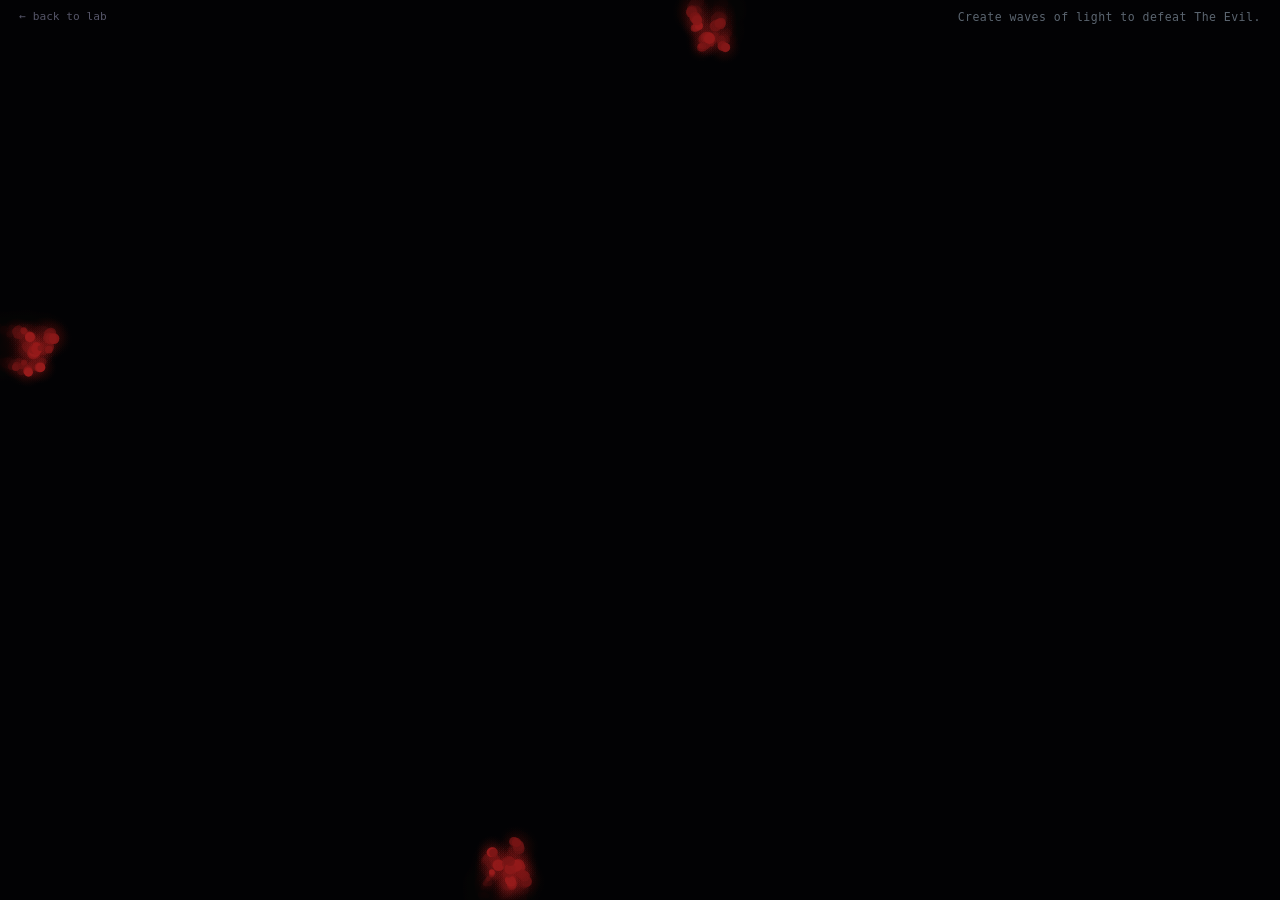
==== commit a2383380: "Rename to Light Wave with particle-based light vs evil gameplay Replace the Game of Life virus defen" ====
--- a/experiments/001-game-of-life/index.html
+++ b/experiments/001-game-of-life/index.html
@@ -3,490 +3,469 @@
 <head>
     <meta charset="UTF-8">
     <meta name="viewport" content="width=device-width, initial-scale=1.0">
-    <title>001 — Light Wave</title>
+    <title>Light Wave</title>
     <style>
         *, *::before, *::after { margin: 0; padding: 0; box-sizing: border-box; }
 
+        :root {
+            --bg: #020206;
+            --text: #d0d0dd;
+            --text-dim: #555568;
+        }
+
         body {
-            background: #010103;
-            overflow: hidden;
-            cursor: crosshair;
-            user-select: none;
-            -webkit-user-select: none;
-        }
-
-        canvas {
-            display: block;
-            position: fixed;
-            top: 0; left: 0;
-            width: 100%; height: 100%;
-        }
-
-        #glow {
-            pointer-events: none;
-            mix-blend-mode: screen;
-            filter: blur(5px);
-            z-index: 1;
-        }
-
-        .back {
-            position: fixed;
-            top: 1rem;
-            left: 1.2rem;
-            z-index: 100;
-            color: rgba(255, 255, 255, 0.15);
-            text-decoration: none;
-            font-family: 'SF Mono', 'Fira Code', 'Cascadia Code', monospace;
-            font-size: 0.7rem;
-            transition: color 0.4s;
-        }
-        .back:hover { color: rgba(255, 255, 255, 0.6); }
-
-        .overlay {
-            position: fixed;
-            inset: 0;
+            font-family: 'SF Mono', 'Fira Code', 'Cascadia Code', 'Consolas', monospace;
+            background: var(--bg);
+            color: var(--text);
+            min-height: 100vh;
             display: flex;
             flex-direction: column;
-            justify-content: center;
             align-items: center;
-            z-index: 50;
+            overflow: hidden;
+            user-select: none;
+        }
+
+        .top-bar {
+            position: fixed;
+            top: 0;
+            left: 0;
+            right: 0;
+            z-index: 100;
+            display: flex;
+            justify-content: space-between;
+            align-items: center;
+            padding: 0.6rem 1.2rem;
             pointer-events: none;
-            opacity: 1;
-            transition: opacity 2s ease;
-        }
-        .overlay.hidden { opacity: 0; }
-
-        .overlay h1 {
-            font-family: 'SF Mono', 'Fira Code', 'Cascadia Code', monospace;
-            font-size: clamp(1.8rem, 5vw, 3.5rem);
-            font-weight: 200;
-            letter-spacing: 0.4em;
-            color: #fff;
-            text-shadow:
-                0 0 30px rgba(255, 255, 255, 0.4),
-                0 0 60px rgba(255, 220, 140, 0.2),
-                0 0 120px rgba(255, 180, 80, 0.1);
-            margin-bottom: 1.2rem;
-        }
-
-        .overlay p {
-            font-family: 'SF Mono', 'Fira Code', 'Cascadia Code', monospace;
-            font-size: clamp(0.65rem, 1.5vw, 0.85rem);
-            color: rgba(255, 255, 255, 0.35);
-            letter-spacing: 0.12em;
+        }
+
+        .back {
+            color: var(--text-dim);
+            text-decoration: none;
+            font-size: 0.7rem;
+            pointer-events: auto;
+            transition: color 0.2s;
+        }
+        .back:hover { color: #aae8ff; }
+
+        .instruction {
+            color: rgba(180, 200, 220, 0.5);
+            font-size: 0.72rem;
+            letter-spacing: 0.04em;
+            text-align: right;
+            transition: opacity 0.5s;
+        }
+
+        canvas {
+            position: fixed;
+            top: 0;
+            left: 0;
+            width: 100vw;
+            height: 100vh;
         }
     </style>
 </head>
 <body>
-    <a href="../../" class="back">&larr; back</a>
-    <canvas id="grid"></canvas>
-    <canvas id="glow"></canvas>
-
-    <div class="overlay" id="overlay">
-        <h1>LIGHT WAVE</h1>
-        <p>Draw light waves and eliminate virus waves.</p>
+    <canvas id="c"></canvas>
+
+    <div class="top-bar">
+        <a href="../../" class="back">&larr; back to lab</a>
+        <div class="instruction">Create waves of light to defeat The Evil.</div>
     </div>
 
     <script>
-    (function () {
-        /* ── Config ── */
-        const CELL           = 6;
-        const MAX_AGE        = 120;
-        const FADE_FRAMES    = 15;
-        const GLOW_RADIUS    = 18;
-        const BRUSH_RADIUS   = 3;
-        const SIM_INTERVAL   = 50;
-        const CONVERT_LIGHT  = 2;   // light converts virus if virus has >= N light neighbors
-        const CONVERT_VIRUS  = 4;   // virus converts light if light has >= N virus neighbors
-        const MAX_PARTICLES  = 250;
-
-        /* ── Palettes ── */
-        // Light: white-hot → warm gold → ember
-        const LIGHT_PAL = [
-            [255, 255, 255],
-            [255, 245, 210],
-            [255, 215, 120],
-            [255, 175, 55],
-            [210, 115, 40],
-        ];
-        // Virus: bright red → deep crimson
-        const VIRUS_PAL = [
-            [255, 95, 95],
-            [225, 50, 50],
-            [185, 22, 22],
-            [130, 12, 12],
-            [75, 5, 5],
-        ];
-        const LIGHT_GHOST = [200, 160, 60];
-        const VIRUS_GHOST = [110, 20, 20];
-
-        /* ── Canvas setup ── */
-        const canvas  = document.getElementById('grid');
-        const ctx     = canvas.getContext('2d');
-        const glow    = document.getElementById('glow');
-        const glCtx   = glow.getContext('2d');
-
-        let COLS, ROWS;
-        let cellType, cellAge, ghostType;
-        let lastStep    = 0;
-        let steps       = 0;
-        let vTick       = 0;      // cluster timer
-        let wTick       = 0;      // wave timer
-        let drawing     = false;
-        let interacted  = false;
-        let particles   = [];
-
-        /* ── Overlay ── */
-        const overlay = document.getElementById('overlay');
-        setTimeout(() => overlay.classList.add('hidden'), 4500);
-        function hideOverlay() {
-            if (!interacted) { interacted = true; overlay.classList.add('hidden'); }
-        }
-
-        /* ── Grid helpers ── */
+    (function() {
+        const canvas = document.getElementById('c');
+        const ctx = canvas.getContext('2d');
+
+        // --- Resize ---
+        let W, H;
         function resize() {
-            COLS = Math.floor(window.innerWidth / CELL);
-            ROWS = Math.floor(window.innerHeight / CELL);
-            canvas.width  = glow.width  = COLS * CELL;
-            canvas.height = glow.height = ROWS * CELL;
-        }
-
-        function makeArrays() {
-            const n   = ROWS * COLS;
-            cellType  = new Uint8Array(n);
-            cellAge   = new Int16Array(n);
-            ghostType = new Uint8Array(n);
-        }
-
-        function I(y, x) { return y * COLS + x; }
-
-        /* ── Color ── */
-        function lerp(stops, t) {
-            t = Math.max(0, Math.min(1, t));
-            const s = t * (stops.length - 1);
-            const i = Math.floor(s), f = s - i;
-            const a = stops[Math.min(i, stops.length - 1)];
-            const b = stops[Math.min(i + 1, stops.length - 1)];
-            return [
-                a[0] + (b[0] - a[0]) * f | 0,
-                a[1] + (b[1] - a[1]) * f | 0,
-                a[2] + (b[2] - a[2]) * f | 0,
+            W = canvas.width = window.innerWidth;
+            H = canvas.height = window.innerHeight;
+        }
+        resize();
+        window.addEventListener('resize', resize);
+
+        // --- Particles ---
+        const lightParticles = [];
+        const evilBlobs = [];
+        const sparks = [];
+
+        // --- Mouse tracking ---
+        let mouseDown = false;
+        let mouseX = 0, mouseY = 0;
+        let prevMouseX = 0, prevMouseY = 0;
+        let mouseVX = 0, mouseVY = 0;
+        let emitTimer = 0;
+
+        // --- Light particle ---
+        function emitLight(x, y, vx, vy) {
+            const speed = Math.sqrt(vx * vx + vy * vy);
+            if (speed < 0.5) return;
+
+            // Normalize and scale - particles travel in mouse direction
+            const scale = Math.min(speed * 0.35, 6);
+            const nx = (vx / speed) * scale;
+            const ny = (vy / speed) * scale;
+
+            // Emit a small spread of particles for a wave feel
+            const count = Math.min(Math.floor(speed * 0.3) + 1, 4);
+            for (let i = 0; i < count; i++) {
+                const angle = Math.atan2(ny, nx) + (Math.random() - 0.5) * 0.6;
+                const mag = scale * (0.7 + Math.random() * 0.6);
+                const hue = Math.random() < 0.3 ? 45 + Math.random() * 15 : // warm gold
+                            Math.random() < 0.5 ? 185 + Math.random() * 20 : // cyan
+                            55 + Math.random() * 10; // pale yellow
+                lightParticles.push({
+                    x: x + (Math.random() - 0.5) * 4,
+                    y: y + (Math.random() - 0.5) * 4,
+                    vx: Math.cos(angle) * mag,
+                    vy: Math.sin(angle) * mag,
+                    life: 1.0,
+                    decay: 0.003 + Math.random() * 0.004,
+                    radius: 1.5 + Math.random() * 2,
+                    hue: hue,
+                    sat: 60 + Math.random() * 30,
+                    lit: 75 + Math.random() * 20,
+                });
+            }
+        }
+
+        // --- Evil blob ---
+        function spawnEvil() {
+            // Pick type: 0 = dark red, 1 = sickly green, 2 = devious yellow
+            const type = Math.floor(Math.random() * 3);
+            const colors = [
+                { h: 0, s: 70, l: 25, name: 'red' },       // dark red
+                { h: 95, s: 55, l: 22, name: 'green' },     // sickly green
+                { h: 50, s: 65, l: 30, name: 'yellow' },    // devious yellow
             ];
-        }
-
-        function color(type, age) {
-            return lerp(type === 1 ? LIGHT_PAL : VIRUS_PAL, Math.min(age / MAX_AGE, 1));
-        }
-
-        /* ── Virus spawning ── */
-        function spawnCluster() {
-            const edge = Math.random() * 4 | 0;
-            let cy, cx;
-            if (edge === 0)      { cy = 0;        cx = Math.random() * COLS | 0; }
-            else if (edge === 1) { cy = ROWS - 1;  cx = Math.random() * COLS | 0; }
-            else if (edge === 2) { cy = Math.random() * ROWS | 0; cx = 0; }
-            else                 { cy = Math.random() * ROWS | 0; cx = COLS - 1; }
-            const r = 2 + (Math.random() * 3 | 0);
-            for (let dy = -r; dy <= r; dy++)
-                for (let dx = -r; dx <= r; dx++) {
-                    if (dy * dy + dx * dx > r * r) continue;
-                    if (Math.random() > 0.6) continue;
-                    const y = cy + dy, x = cx + dx;
-                    if (y >= 0 && y < ROWS && x >= 0 && x < COLS) {
-                        const i = I(y, x);
-                        if (cellType[i] === 0) { cellType[i] = 2; cellAge[i] = 1; }
+            const col = colors[type];
+
+            // Spawn from edges
+            let x, y, vx, vy;
+            const edge = Math.floor(Math.random() * 4);
+            const speed = 0.15 + Math.random() * 0.35;
+            if (edge === 0) { x = -20; y = Math.random() * H; vx = speed; vy = (Math.random() - 0.5) * speed; }
+            else if (edge === 1) { x = W + 20; y = Math.random() * H; vx = -speed; vy = (Math.random() - 0.5) * speed; }
+            else if (edge === 2) { x = Math.random() * W; y = -20; vx = (Math.random() - 0.5) * speed; vy = speed; }
+            else { x = Math.random() * W; y = H + 20; vx = (Math.random() - 0.5) * speed; vy = -speed; }
+
+            // Each blob is a cluster of cells
+            const cells = [];
+            const clusterSize = 8 + Math.floor(Math.random() * 12);
+            for (let i = 0; i < clusterSize; i++) {
+                const angle = Math.random() * Math.PI * 2;
+                const dist = Math.random() * 25;
+                cells.push({
+                    ox: Math.cos(angle) * dist,
+                    oy: Math.sin(angle) * dist,
+                    radius: 2.5 + Math.random() * 3.5,
+                    phase: Math.random() * Math.PI * 2,
+                    pulseSpeed: 0.02 + Math.random() * 0.03,
+                    alive: true,
+                });
+            }
+
+            evilBlobs.push({
+                x, y, vx, vy,
+                h: col.h, s: col.s, l: col.l,
+                cells,
+                wobblePhase: Math.random() * Math.PI * 2,
+                wobbleSpeed: 0.005 + Math.random() * 0.01,
+                life: 1.0,
+            });
+        }
+
+        // --- Spark burst (when evil dies) ---
+        function burstSparks(x, y, h, s, l, count) {
+            for (let i = 0; i < count; i++) {
+                const angle = Math.random() * Math.PI * 2;
+                const speed = 1 + Math.random() * 4;
+                // Mix evil color with light (white/gold)
+                const mixLight = Math.random() > 0.4;
+                sparks.push({
+                    x, y,
+                    vx: Math.cos(angle) * speed,
+                    vy: Math.sin(angle) * speed,
+                    life: 1.0,
+                    decay: 0.015 + Math.random() * 0.02,
+                    radius: 1 + Math.random() * 2.5,
+                    h: mixLight ? 45 + Math.random() * 20 : h,
+                    s: mixLight ? 80 : s,
+                    l: mixLight ? 85 : l + 30,
+                });
+            }
+        }
+
+        // --- Collision detection ---
+        function checkCollisions() {
+            for (let bi = evilBlobs.length - 1; bi >= 0; bi--) {
+                const blob = evilBlobs[bi];
+                if (blob.life <= 0) continue;
+
+                for (let ci = blob.cells.length - 1; ci >= 0; ci--) {
+                    const cell = blob.cells[ci];
+                    if (!cell.alive) continue;
+
+                    const cx = blob.x + cell.ox;
+                    const cy = blob.y + cell.oy;
+                    const cr = cell.radius * 1.5;
+
+                    for (let li = lightParticles.length - 1; li >= 0; li--) {
+                        const lp = lightParticles[li];
+                        const dx = lp.x - cx;
+                        const dy = lp.y - cy;
+                        const dist = dx * dx + dy * dy;
+                        const hitDist = (cr + lp.radius * 2);
+
+                        if (dist < hitDist * hitDist) {
+                            // Kill this evil cell
+                            cell.alive = false;
+                            // Small spark burst at cell location
+                            burstSparks(cx, cy, blob.h, blob.s, blob.l, 5);
+                            // Consume the light particle partially
+                            lp.life -= 0.15;
+                            break;
+                        }
                     }
                 }
-        }
-
-        function spawnWave() {
-            const edge  = Math.random() * 4 | 0;
-            const thick = 2 + (Math.random() * 3 | 0);
-            const dens  = 0.3 + Math.random() * 0.25;
-            const len   = edge < 2 ? COLS : ROWS;
-            for (let t = 0; t < thick; t++)
-                for (let i = 0; i < len; i++) {
-                    if (Math.random() > dens) continue;
-                    let y, x;
-                    if (edge === 0)      { y = t;            x = i; }
-                    else if (edge === 1) { y = ROWS - 1 - t; x = i; }
-                    else if (edge === 2) { y = i;            x = t; }
-                    else                 { y = i;            x = COLS - 1 - t; }
-                    if (y >= 0 && y < ROWS && x >= 0 && x < COLS) {
-                        const ii = I(y, x);
-                        if (cellType[ii] === 0) { cellType[ii] = 2; cellAge[ii] = 1; }
+
+                // Check if all cells dead
+                const aliveCells = blob.cells.filter(c => c.alive);
+                if (aliveCells.length === 0) {
+                    // Big burst
+                    burstSparks(blob.x, blob.y, blob.h, blob.s, blob.l, 20);
+                    evilBlobs.splice(bi, 1);
+                }
+            }
+        }
+
+        // --- Update ---
+        let lastTime = 0;
+        let evilSpawnTimer = 0;
+        const EVIL_SPAWN_INTERVAL = 2500; // ms between spawns
+        let time = 0;
+
+        function update(dt) {
+            time += dt;
+
+            // Emit light particles while mouse is down
+            if (mouseDown) {
+                emitTimer += dt;
+                if (emitTimer > 16) { // ~60fps emission
+                    emitLight(mouseX, mouseY, mouseVX, mouseVY);
+                    emitTimer = 0;
+                }
+            }
+
+            // Update light particles
+            for (let i = lightParticles.length - 1; i >= 0; i--) {
+                const p = lightParticles[i];
+                p.x += p.vx;
+                p.y += p.vy;
+                // Slight deceleration for graceful trails
+                p.vx *= 0.998;
+                p.vy *= 0.998;
+                p.life -= p.decay;
+                if (p.life <= 0 || p.x < -50 || p.x > W + 50 || p.y < -50 || p.y > H + 50) {
+                    lightParticles.splice(i, 1);
+                }
+            }
+
+            // Spawn evil
+            evilSpawnTimer += dt;
+            if (evilSpawnTimer > EVIL_SPAWN_INTERVAL) {
+                spawnEvil();
+                evilSpawnTimer = 0;
+            }
+
+            // Update evil blobs
+            for (let i = evilBlobs.length - 1; i >= 0; i--) {
+                const blob = evilBlobs[i];
+                blob.wobblePhase += blob.wobbleSpeed * dt;
+                blob.x += blob.vx * dt * 0.06;
+                blob.y += blob.vy * dt * 0.06;
+
+                // Gentle drift toward center
+                const toCenterX = W / 2 - blob.x;
+                const toCenterY = H / 2 - blob.y;
+                const toCenterDist = Math.sqrt(toCenterX * toCenterX + toCenterY * toCenterY);
+                if (toCenterDist > 50) {
+                    blob.vx += (toCenterX / toCenterDist) * 0.002 * dt;
+                    blob.vy += (toCenterY / toCenterDist) * 0.002 * dt;
+                }
+
+                // Clamp velocity
+                const spd = Math.sqrt(blob.vx * blob.vx + blob.vy * blob.vy);
+                if (spd > 0.8) {
+                    blob.vx = (blob.vx / spd) * 0.8;
+                    blob.vy = (blob.vy / spd) * 0.8;
+                }
+
+                // Pulse cells
+                for (const cell of blob.cells) {
+                    if (cell.alive) {
+                        cell.phase += cell.pulseSpeed * dt;
                     }
                 }
-        }
-
-        /* ── Particles ── */
-        function addParticle(px, py) {
-            if (particles.length >= MAX_PARTICLES) return;
-            const a = Math.random() * Math.PI * 2;
-            const v = 0.6 + Math.random() * 2.4;
-            particles.push({
-                x: px, y: py,
-                vx: Math.cos(a) * v,
-                vy: Math.sin(a) * v,
-                life: 1,
-                decay: 0.025 + Math.random() * 0.035,
-            });
-        }
-
-        function tickParticles() {
-            for (let i = particles.length - 1; i >= 0; i--) {
-                const p = particles[i];
-                p.x += p.vx; p.y += p.vy;
-                p.vx *= 0.97; p.vy *= 0.97;
-                p.life -= p.decay;
-                if (p.life <= 0) particles.splice(i, 1);
-            }
-        }
-
-        function drawParticles() {
-            for (const p of particles) {
-                const a = p.life * 0.9;
-                const s = p.life * 3;
-                glCtx.fillStyle = `rgba(255,235,170,${a.toFixed(2)})`;
-                glCtx.beginPath();
-                glCtx.arc(p.x, p.y, s, 0, Math.PI * 2);
-                glCtx.fill();
-            }
-        }
-
-        /* ── Simulation ── */
-        function step() {
-            const n = ROWS * COLS;
-            const nT = new Uint8Array(n);
-            const nA = new Int16Array(n);
-
-            for (let y = 0; y < ROWS; y++) {
-                for (let x = 0; x < COLS; x++) {
-                    const i = I(y, x);
-                    const t = cellType[i], a = cellAge[i];
-
-                    // Neighbor counts
-                    let nL = 0, nV = 0;
-                    for (let dy = -1; dy <= 1; dy++)
-                        for (let dx = -1; dx <= 1; dx++) {
-                            if (!dy && !dx) continue;
-                            const ni = I((y + dy + ROWS) % ROWS, (x + dx + COLS) % COLS);
-                            if (cellType[ni] === 1 && cellAge[ni] > 0) nL++;
-                            if (cellType[ni] === 2 && cellAge[ni] > 0) nV++;
-                        }
-
-                    if (t === 0 || a <= 0) {
-                        // Empty / fading — birth?
-                        const lB = nL === 3, vB = nV === 3;
-                        if (lB && vB)       { nT[i] = 1; nA[i] = 1; }   // light wins ties
-                        else if (lB)        { nT[i] = 1; nA[i] = 1; }
-                        else if (vB)        { nT[i] = 2; nA[i] = 1; }
-                        else                { nT[i] = 0; nA[i] = a < 0 ? a + 1 : 0; }
-                    } else if (t === 1) {
-                        // Light cell
-                        if (nV >= CONVERT_VIRUS)             { nT[i] = 2; nA[i] = 1; }
-                        else if (nL === 2 || nL === 3)       { nT[i] = 1; nA[i] = Math.min(a + 1, MAX_AGE); }
-                        else                                 { nT[i] = 0; nA[i] = -FADE_FRAMES; }
-                    } else {
-                        // Virus cell
-                        if (nL >= CONVERT_LIGHT) {
-                            nT[i] = 1; nA[i] = 1;  // converted to light
-                            if (Math.random() < 0.25) {
-                                const px = x * CELL + CELL / 2;
-                                const py = y * CELL + CELL / 2;
-                                addParticle(px, py);
-                                addParticle(px, py);
-                            }
-                        }
-                        else if (nV === 2 || nV === 3)       { nT[i] = 2; nA[i] = Math.min(a + 1, MAX_AGE); }
-                        else                                 { nT[i] = 0; nA[i] = -FADE_FRAMES; }
-                    }
-                }
-            }
-
-            // Ghost bookkeeping
-            const prev = cellType;
-            cellType = nT; cellAge = nA; steps++;
-            for (let i = 0; i < n; i++) {
-                if (cellType[i] === 0 && cellAge[i] < 0 && prev[i] > 0) ghostType[i] = prev[i];
-                else if (cellAge[i] >= 0) ghostType[i] = 0;
-            }
-
-            // Virus auto-spawn — escalates gently over time
-            vTick++; wTick++;
-            const extra = Math.min(Math.floor(steps / 800), 3);   // 0-3 extra clusters
-
-            if (vTick >= 40) {                                     // ~2 s
-                for (let c = 0; c < 1 + extra; c++) spawnCluster();
-                vTick = 0;
-            }
-            if (wTick >= 320) {                                    // ~16 s
-                spawnWave();
-                if (extra >= 2) spawnWave();                       // double wave later
-                wTick = 0;
-            }
-        }
-
-        /* ── Rendering ── */
-        function draw() {
-            // Background: subtle radial vignette
-            const hw = canvas.width / 2, hh = canvas.height / 2;
-            const bgGrad = ctx.createRadialGradient(hw, hh, 0, hw, hh, Math.max(hw, hh));
-            bgGrad.addColorStop(0, '#06060e');
-            bgGrad.addColorStop(1, '#010103');
-            ctx.fillStyle = bgGrad;
-            ctx.fillRect(0, 0, canvas.width, canvas.height);
-
-            glCtx.clearRect(0, 0, glow.width, glow.height);
-
-            const pulse = Math.sin(steps * 0.12) * 0.15 + 0.85;   // virus pulse
-
-            for (let y = 0; y < ROWS; y++) {
-                for (let x = 0; x < COLS; x++) {
-                    const i = I(y, x);
-                    const t = cellType[i], a = cellAge[i];
-
-                    if (t > 0 && a > 0) {
-                        const [r, g, b] = color(t, a);
-                        const cx = x * CELL + CELL / 2;
-                        const cy = y * CELL + CELL / 2;
-                        const rad = CELL / 2 - 0.5;
-
-                        // Cell body
-                        ctx.fillStyle = `rgb(${r},${g},${b})`;
-                        ctx.beginPath();
-                        ctx.arc(cx, cy, rad, 0, Math.PI * 2);
-                        ctx.fill();
-
-                        // White-hot core on young light cells
-                        if (t === 1 && a < MAX_AGE * 0.4) {
-                            const ca = (1 - a / (MAX_AGE * 0.4)) * 0.85;
-                            ctx.fillStyle = `rgba(255,255,255,${ca.toFixed(2)})`;
-                            ctx.beginPath();
-                            ctx.arc(cx, cy, rad * 0.4, 0, Math.PI * 2);
-                            ctx.fill();
-                        }
-
-                        // Glow
-                        const bright = Math.max(0.12, 1 - a / MAX_AGE);
-                        const gR     = t === 1 ? GLOW_RADIUS * 1.5 : GLOW_RADIUS;
-                        const gA     = t === 1 ? 0.50 * bright : 0.30 * bright * pulse;
-                        const grad   = glCtx.createRadialGradient(cx, cy, 0, cx, cy, gR);
-                        grad.addColorStop(0, `rgba(${r},${g},${b},${gA.toFixed(2)})`);
-                        grad.addColorStop(1, `rgba(${r},${g},${b},0)`);
-                        glCtx.fillStyle = grad;
-                        glCtx.fillRect(cx - gR, cy - gR, gR * 2, gR * 2);
-
-                    } else if (a < 0) {
-                        // Fading ghost
-                        const alpha = (-a / FADE_FRAMES) * 0.45;
-                        const [r, g, b] = ghostType[i] === 2 ? VIRUS_GHOST : LIGHT_GHOST;
-                        const cx = x * CELL + CELL / 2;
-                        const cy = y * CELL + CELL / 2;
-
-                        ctx.fillStyle = `rgba(${r},${g},${b},${alpha.toFixed(2)})`;
-                        ctx.beginPath();
-                        ctx.arc(cx, cy, CELL / 2 - 1, 0, Math.PI * 2);
-                        ctx.fill();
-
-                        // Subtle ghost glow
-                        const gA  = alpha * 0.25;
-                        const gR2 = GLOW_RADIUS * 0.6;
-                        const gg  = glCtx.createRadialGradient(cx, cy, 0, cx, cy, gR2);
-                        gg.addColorStop(0, `rgba(${r},${g},${b},${gA.toFixed(2)})`);
-                        gg.addColorStop(1, `rgba(${r},${g},${b},0)`);
-                        glCtx.fillStyle = gg;
-                        glCtx.fillRect(cx - gR2, cy - gR2, gR2 * 2, gR2 * 2);
-                    }
-                }
-            }
-
-            drawParticles();
-        }
-
-        /* ── Animation loop ── */
-        function loop(ts) {
-            if (ts - lastStep >= SIM_INTERVAL) {
-                step();
-                tickParticles();
-                lastStep = ts;
-            }
-            draw();
+
+                // Remove if way off screen
+                if (blob.x < -200 || blob.x > W + 200 || blob.y < -200 || blob.y > H + 200) {
+                    evilBlobs.splice(i, 1);
+                }
+            }
+
+            // Update sparks
+            for (let i = sparks.length - 1; i >= 0; i--) {
+                const s = sparks[i];
+                s.x += s.vx;
+                s.y += s.vy;
+                s.vx *= 0.96;
+                s.vy *= 0.96;
+                s.life -= s.decay;
+                if (s.life <= 0) {
+                    sparks.splice(i, 1);
+                }
+            }
+
+            checkCollisions();
+        }
+
+        // --- Render ---
+        function render() {
+            // Fade trails - dark overlay for afterglow
+            ctx.fillStyle = 'rgba(2, 2, 6, 0.12)';
+            ctx.fillRect(0, 0, W, H);
+
+            // Draw evil blobs
+            for (const blob of evilBlobs) {
+                for (const cell of blob.cells) {
+                    if (!cell.alive) continue;
+                    const pulse = 0.6 + 0.4 * Math.sin(cell.phase);
+                    const cx = blob.x + cell.ox + Math.sin(blob.wobblePhase + cell.phase) * 3;
+                    const cy = blob.y + cell.oy + Math.cos(blob.wobblePhase + cell.phase * 0.7) * 3;
+                    const r = cell.radius * (0.8 + 0.3 * pulse);
+
+                    // Outer glow
+                    const glowR = r * 3.5;
+                    const glow = ctx.createRadialGradient(cx, cy, 0, cx, cy, glowR);
+                    const alpha = 0.15 * pulse;
+                    glow.addColorStop(0, `hsla(${blob.h}, ${blob.s}%, ${blob.l + 15}%, ${alpha})`);
+                    glow.addColorStop(1, `hsla(${blob.h}, ${blob.s}%, ${blob.l}%, 0)`);
+                    ctx.fillStyle = glow;
+                    ctx.fillRect(cx - glowR, cy - glowR, glowR * 2, glowR * 2);
+
+                    // Core
+                    ctx.beginPath();
+                    ctx.arc(cx, cy, r, 0, Math.PI * 2);
+                    ctx.fillStyle = `hsla(${blob.h}, ${blob.s}%, ${blob.l + 10 * pulse}%, ${0.7 + 0.3 * pulse})`;
+                    ctx.fill();
+                }
+            }
+
+            // Draw light particles
+            for (const p of lightParticles) {
+                const alpha = p.life * 0.9;
+                const r = p.radius * (0.5 + p.life * 0.5);
+
+                // Glow
+                const glowR = r * 5;
+                const glow = ctx.createRadialGradient(p.x, p.y, 0, p.x, p.y, glowR);
+                glow.addColorStop(0, `hsla(${p.hue}, ${p.sat}%, ${p.lit}%, ${alpha * 0.4})`);
+                glow.addColorStop(0.4, `hsla(${p.hue}, ${p.sat}%, ${p.lit}%, ${alpha * 0.1})`);
+                glow.addColorStop(1, `hsla(${p.hue}, ${p.sat}%, ${p.lit}%, 0)`);
+                ctx.fillStyle = glow;
+                ctx.fillRect(p.x - glowR, p.y - glowR, glowR * 2, glowR * 2);
+
+                // Bright core
+                ctx.beginPath();
+                ctx.arc(p.x, p.y, r, 0, Math.PI * 2);
+                ctx.fillStyle = `hsla(${p.hue}, ${p.sat - 20}%, ${Math.min(p.lit + 20, 98)}%, ${alpha})`;
+                ctx.fill();
+            }
+
+            // Draw sparks
+            for (const s of sparks) {
+                const alpha = s.life;
+                ctx.beginPath();
+                ctx.arc(s.x, s.y, s.radius * s.life, 0, Math.PI * 2);
+                ctx.fillStyle = `hsla(${s.h}, ${s.s}%, ${s.l}%, ${alpha})`;
+                ctx.fill();
+            }
+        }
+
+        // --- Main loop ---
+        function loop(timestamp) {
+            const dt = Math.min(timestamp - lastTime, 50); // cap delta
+            lastTime = timestamp;
+            update(dt);
+            render();
             requestAnimationFrame(loop);
         }
 
-        /* ── Drawing (mouse & touch) ── */
-        function cellAt(e) {
-            const rect = canvas.getBoundingClientRect();
-            const sx = canvas.width / rect.width;
-            const sy = canvas.height / rect.height;
-            return [
-                (e.clientY - rect.top) * sy / CELL | 0,
-                (e.clientX - rect.left) * sx / CELL | 0,
-            ];
-        }
-
-        function paintBrush(cy, cx) {
-            for (let dy = -BRUSH_RADIUS; dy <= BRUSH_RADIUS; dy++)
-                for (let dx = -BRUSH_RADIUS; dx <= BRUSH_RADIUS; dx++) {
-                    const d2 = dy * dy + dx * dx;
-                    if (d2 > BRUSH_RADIUS * BRUSH_RADIUS) continue;
-                    const d = Math.sqrt(d2);
-                    if (d > 1 && Math.random() < (d / BRUSH_RADIUS) * 0.45) continue;
-                    const y = cy + dy, x = cx + dx;
-                    if (y >= 0 && y < ROWS && x >= 0 && x < COLS) {
-                        const i = I(y, x);
-                        cellType[i] = 1;
-                        cellAge[i] = 1;   // white-hot
-                    }
-                }
-        }
-
+        // --- Mouse events ---
         canvas.addEventListener('mousedown', (e) => {
-            hideOverlay();
-            const [y, x] = cellAt(e);
-            paintBrush(y, x);
-            drawing = true;
+            mouseDown = true;
+            mouseX = e.clientX;
+            mouseY = e.clientY;
+            prevMouseX = mouseX;
+            prevMouseY = mouseY;
+            mouseVX = 0;
+            mouseVY = 0;
         });
+
         canvas.addEventListener('mousemove', (e) => {
-            if (!drawing) return;
-            const [y, x] = cellAt(e);
-            paintBrush(y, x);
+            prevMouseX = mouseX;
+            prevMouseY = mouseY;
+            mouseX = e.clientX;
+            mouseY = e.clientY;
+            mouseVX = mouseX - prevMouseX;
+            mouseVY = mouseY - prevMouseY;
         });
-        window.addEventListener('mouseup', () => { drawing = false; });
-
+
+        window.addEventListener('mouseup', () => {
+            mouseDown = false;
+        });
+
+        // --- Touch events ---
         canvas.addEventListener('touchstart', (e) => {
-            e.preventDefault(); hideOverlay();
-            const [y, x] = cellAt(e.touches[0]);
-            paintBrush(y, x);
-            drawing = true;
+            e.preventDefault();
+            mouseDown = true;
+            const t = e.touches[0];
+            mouseX = t.clientX;
+            mouseY = t.clientY;
+            prevMouseX = mouseX;
+            prevMouseY = mouseY;
+            mouseVX = 0;
+            mouseVY = 0;
         }, { passive: false });
+
         canvas.addEventListener('touchmove', (e) => {
             e.preventDefault();
-            if (!drawing) return;
-            const [y, x] = cellAt(e.touches[0]);
-            paintBrush(y, x);
+            const t = e.touches[0];
+            prevMouseX = mouseX;
+            prevMouseY = mouseY;
+            mouseX = t.clientX;
+            mouseY = t.clientY;
+            mouseVX = mouseX - prevMouseX;
+            mouseVY = mouseY - prevMouseY;
         }, { passive: false });
-        window.addEventListener('touchend', () => { drawing = false; });
-
-        /* ── Resize ── */
-        window.addEventListener('resize', () => {
-            const oT = cellType, oA = cellAge, oG = ghostType;
-            const oC = COLS, oR = ROWS;
-            resize(); makeArrays();
-            const cr = Math.min(oR, ROWS), cc = Math.min(oC, COLS);
-            for (let y = 0; y < cr; y++)
-                for (let x = 0; x < cc; x++) {
-                    const oi = y * oC + x, ni = I(y, x);
-                    cellType[ni] = oT[oi]; cellAge[ni] = oA[oi]; ghostType[ni] = oG[oi];
-                }
+
+        window.addEventListener('touchend', () => {
+            mouseDown = false;
         });
 
-        /* ── Boot ── */
-        resize();
-        makeArrays();
-        // Seed a few virus clusters so there's something on screen immediately
-        for (let c = 0; c < 8; c++) spawnCluster();
+        // --- Init ---
+        // Clear to black
+        ctx.fillStyle = '#020206';
+        ctx.fillRect(0, 0, W, H);
+
+        // Spawn a few initial evil blobs so there's something to see
+        for (let i = 0; i < 3; i++) {
+            spawnEvil();
+        }
+
         requestAnimationFrame(loop);
     })();
     </script>
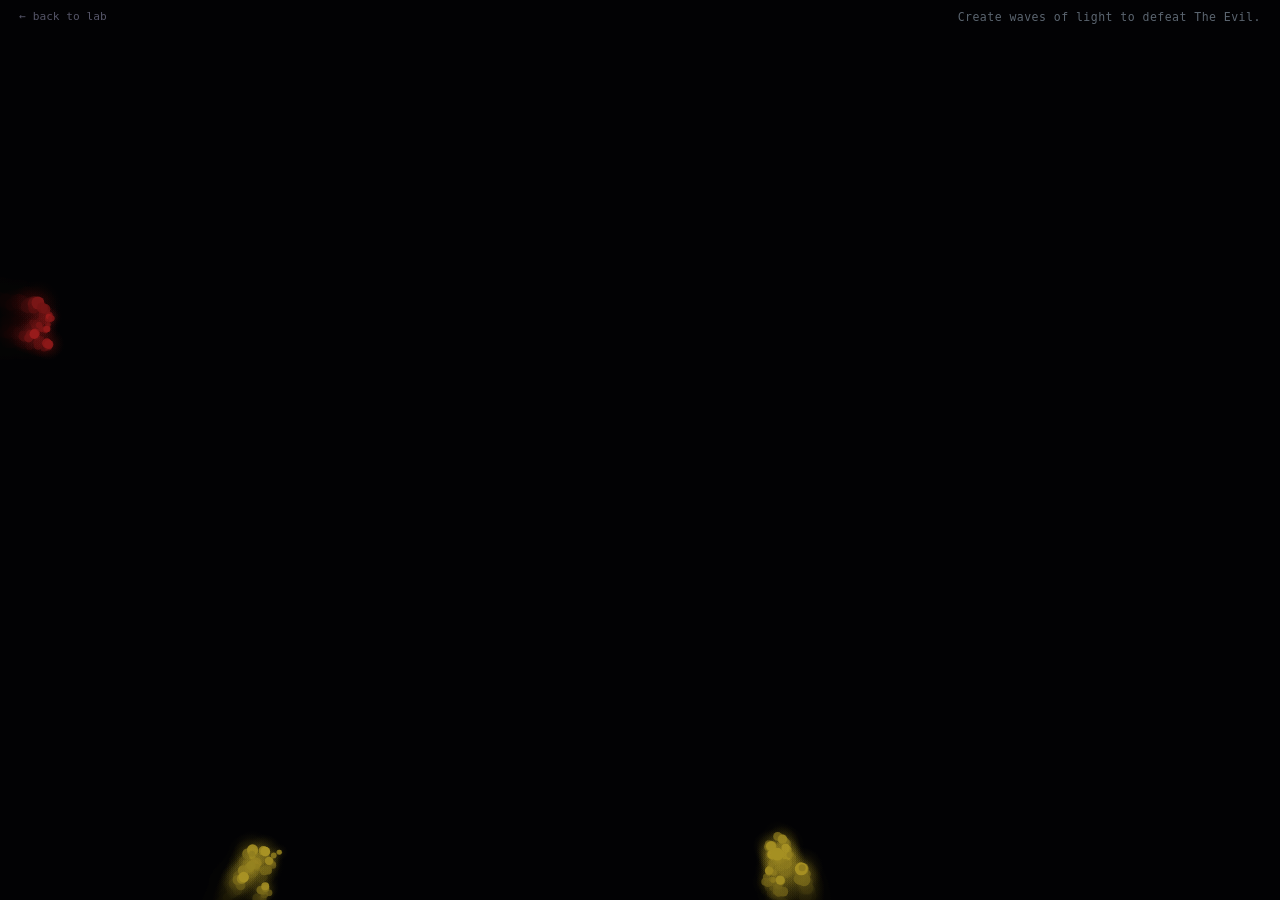
==== commit 81cc8684: "Replace bullet particles with expanding arc wavefronts Light is now emitted as radiating arc-shaped " ====
--- a/experiments/001-game-of-life/index.html
+++ b/experiments/001-game-of-life/index.html
@@ -77,7 +77,6 @@
         const canvas = document.getElementById('c');
         const ctx = canvas.getContext('2d');
 
-        // --- Resize ---
         let W, H;
         function resize() {
             W = canvas.width = window.innerWidth;
@@ -86,72 +85,75 @@
         resize();
         window.addEventListener('resize', resize);
 
-        // --- Particles ---
-        const lightParticles = [];
+        // --- Data ---
+        const waveArcs = [];    // expanding arc wavefronts
+        const trailPts = [];    // glowing mouse trail
         const evilBlobs = [];
         const sparks = [];
 
-        // --- Mouse tracking ---
+        // --- Mouse ---
         let mouseDown = false;
         let mouseX = 0, mouseY = 0;
         let prevMouseX = 0, prevMouseY = 0;
         let mouseVX = 0, mouseVY = 0;
         let emitTimer = 0;
 
-        // --- Light particle ---
-        function emitLight(x, y, vx, vy) {
+        // --- Emit a wave arc from mouse position ---
+        function emitWave(x, y, vx, vy) {
             const speed = Math.sqrt(vx * vx + vy * vy);
-            if (speed < 0.5) return;
-
-            // Normalize and scale - particles travel in mouse direction
-            const scale = Math.min(speed * 0.35, 6);
-            const nx = (vx / speed) * scale;
-            const ny = (vy / speed) * scale;
-
-            // Emit a small spread of particles for a wave feel
-            const count = Math.min(Math.floor(speed * 0.3) + 1, 4);
-            for (let i = 0; i < count; i++) {
-                const angle = Math.atan2(ny, nx) + (Math.random() - 0.5) * 0.6;
-                const mag = scale * (0.7 + Math.random() * 0.6);
-                const hue = Math.random() < 0.3 ? 45 + Math.random() * 15 : // warm gold
-                            Math.random() < 0.5 ? 185 + Math.random() * 20 : // cyan
-                            55 + Math.random() * 10; // pale yellow
-                lightParticles.push({
-                    x: x + (Math.random() - 0.5) * 4,
-                    y: y + (Math.random() - 0.5) * 4,
-                    vx: Math.cos(angle) * mag,
-                    vy: Math.sin(angle) * mag,
-                    life: 1.0,
-                    decay: 0.003 + Math.random() * 0.004,
-                    radius: 1.5 + Math.random() * 2,
-                    hue: hue,
-                    sat: 60 + Math.random() * 30,
-                    lit: 75 + Math.random() * 20,
-                });
-            }
+            if (speed < 1) return;
+
+            const dirAngle = Math.atan2(vy, vx);
+            const intensity = Math.min(speed / 8, 1);
+
+            // Primary wave arc
+            const hue = Math.random() < 0.35 ? 45 + Math.random() * 15 :
+                        Math.random() < 0.5  ? 185 + Math.random() * 25 :
+                        55 + Math.random() * 15;
+
+            waveArcs.push({
+                x, y,
+                dirAngle,
+                radius: 3,
+                speed: 1.5 + intensity * 3,
+                arcSpan: Math.PI * (0.5 + intensity * 0.6),
+                life: 1.0,
+                decay: 0.006 + Math.random() * 0.003,
+                hue,
+                sat: 50 + Math.random() * 30,
+                lit: 70 + Math.random() * 20,
+                thickness: 2 + intensity * 4,
+            });
+
+            // Add trail point
+            trailPts.push({
+                x, y, life: 1.0,
+                decay: 0.012 + Math.random() * 0.005,
+                hue, sat: 60, lit: 85,
+            });
+
+            // Keep trail manageable
+            if (trailPts.length > 120) trailPts.splice(0, trailPts.length - 120);
         }
 
         // --- Evil blob ---
         function spawnEvil() {
-            // Pick type: 0 = dark red, 1 = sickly green, 2 = devious yellow
             const type = Math.floor(Math.random() * 3);
             const colors = [
-                { h: 0, s: 70, l: 25, name: 'red' },       // dark red
-                { h: 95, s: 55, l: 22, name: 'green' },     // sickly green
-                { h: 50, s: 65, l: 30, name: 'yellow' },    // devious yellow
+                { h: 0, s: 70, l: 25 },
+                { h: 95, s: 55, l: 22 },
+                { h: 50, s: 65, l: 30 },
             ];
             const col = colors[type];
 
-            // Spawn from edges
             let x, y, vx, vy;
             const edge = Math.floor(Math.random() * 4);
             const speed = 0.15 + Math.random() * 0.35;
-            if (edge === 0) { x = -20; y = Math.random() * H; vx = speed; vy = (Math.random() - 0.5) * speed; }
+            if (edge === 0)      { x = -20; y = Math.random() * H; vx = speed; vy = (Math.random() - 0.5) * speed; }
             else if (edge === 1) { x = W + 20; y = Math.random() * H; vx = -speed; vy = (Math.random() - 0.5) * speed; }
             else if (edge === 2) { x = Math.random() * W; y = -20; vx = (Math.random() - 0.5) * speed; vy = speed; }
-            else { x = Math.random() * W; y = H + 20; vx = (Math.random() - 0.5) * speed; vy = -speed; }
-
-            // Each blob is a cluster of cells
+            else                 { x = Math.random() * W; y = H + 20; vx = (Math.random() - 0.5) * speed; vy = -speed; }
+
             const cells = [];
             const clusterSize = 8 + Math.floor(Math.random() * 12);
             for (let i = 0; i < clusterSize; i++) {
@@ -173,21 +175,19 @@
                 cells,
                 wobblePhase: Math.random() * Math.PI * 2,
                 wobbleSpeed: 0.005 + Math.random() * 0.01,
-                life: 1.0,
             });
         }
 
-        // --- Spark burst (when evil dies) ---
+        // --- Sparks ---
         function burstSparks(x, y, h, s, l, count) {
             for (let i = 0; i < count; i++) {
                 const angle = Math.random() * Math.PI * 2;
-                const speed = 1 + Math.random() * 4;
-                // Mix evil color with light (white/gold)
+                const spd = 1 + Math.random() * 4;
                 const mixLight = Math.random() > 0.4;
                 sparks.push({
                     x, y,
-                    vx: Math.cos(angle) * speed,
-                    vy: Math.sin(angle) * speed,
+                    vx: Math.cos(angle) * spd,
+                    vy: Math.sin(angle) * spd,
                     life: 1.0,
                     decay: 0.015 + Math.random() * 0.02,
                     radius: 1 + Math.random() * 2.5,
@@ -198,11 +198,10 @@
             }
         }
 
-        // --- Collision detection ---
+        // --- Collision: arc wavefronts vs evil cells ---
         function checkCollisions() {
             for (let bi = evilBlobs.length - 1; bi >= 0; bi--) {
                 const blob = evilBlobs[bi];
-                if (blob.life <= 0) continue;
 
                 for (let ci = blob.cells.length - 1; ci >= 0; ci--) {
                     const cell = blob.cells[ci];
@@ -210,32 +209,42 @@
 
                     const cx = blob.x + cell.ox;
                     const cy = blob.y + cell.oy;
-                    const cr = cell.radius * 1.5;
-
-                    for (let li = lightParticles.length - 1; li >= 0; li--) {
-                        const lp = lightParticles[li];
-                        const dx = lp.x - cx;
-                        const dy = lp.y - cy;
-                        const dist = dx * dx + dy * dy;
-                        const hitDist = (cr + lp.radius * 2);
-
-                        if (dist < hitDist * hitDist) {
-                            // Kill this evil cell
-                            cell.alive = false;
-                            // Small spark burst at cell location
-                            burstSparks(cx, cy, blob.h, blob.s, blob.l, 5);
-                            // Consume the light particle partially
-                            lp.life -= 0.15;
-                            break;
+
+                    for (let wi = waveArcs.length - 1; wi >= 0; wi--) {
+                        const w = waveArcs[wi];
+
+                        // Distance from arc origin to evil cell
+                        const dx = cx - w.x;
+                        const dy = cy - w.y;
+                        const dist = Math.sqrt(dx * dx + dy * dy);
+
+                        // Check if cell is near the arc ring
+                        const ringDist = Math.abs(dist - w.radius);
+                        const hitThresh = w.thickness * 1.5 + cell.radius;
+
+                        if (ringDist < hitThresh) {
+                            // Check if within the arc's angular span
+                            const angleToPt = Math.atan2(dy, dx);
+                            let angleDiff = angleToPt - w.dirAngle;
+                            // Normalize to [-PI, PI]
+                            while (angleDiff > Math.PI) angleDiff -= Math.PI * 2;
+                            while (angleDiff < -Math.PI) angleDiff += Math.PI * 2;
+
+                            if (Math.abs(angleDiff) < w.arcSpan / 2) {
+                                cell.alive = false;
+                                burstSparks(cx, cy, blob.h, blob.s, blob.l, 6);
+                                w.life -= 0.04;
+                                break;
+                            }
                         }
                     }
                 }
 
-                // Check if all cells dead
-                const aliveCells = blob.cells.filter(c => c.alive);
-                if (aliveCells.length === 0) {
-                    // Big burst
-                    burstSparks(blob.x, blob.y, blob.h, blob.s, blob.l, 20);
+                // Remove blob if all cells dead
+                let anyAlive = false;
+                for (const c of blob.cells) { if (c.alive) { anyAlive = true; break; } }
+                if (!anyAlive) {
+                    burstSparks(blob.x, blob.y, blob.h, blob.s, blob.l, 25);
                     evilBlobs.splice(bi, 1);
                 }
             }
@@ -244,33 +253,34 @@
         // --- Update ---
         let lastTime = 0;
         let evilSpawnTimer = 0;
-        const EVIL_SPAWN_INTERVAL = 2500; // ms between spawns
-        let time = 0;
+        const EVIL_SPAWN_INTERVAL = 2500;
 
         function update(dt) {
-            time += dt;
-
-            // Emit light particles while mouse is down
+            // Emit waves while mouse is down
             if (mouseDown) {
                 emitTimer += dt;
-                if (emitTimer > 16) { // ~60fps emission
-                    emitLight(mouseX, mouseY, mouseVX, mouseVY);
+                if (emitTimer > 25) {
+                    emitWave(mouseX, mouseY, mouseVX, mouseVY);
                     emitTimer = 0;
                 }
             }
 
-            // Update light particles
-            for (let i = lightParticles.length - 1; i >= 0; i--) {
-                const p = lightParticles[i];
-                p.x += p.vx;
-                p.y += p.vy;
-                // Slight deceleration for graceful trails
-                p.vx *= 0.998;
-                p.vy *= 0.998;
-                p.life -= p.decay;
-                if (p.life <= 0 || p.x < -50 || p.x > W + 50 || p.y < -50 || p.y > H + 50) {
-                    lightParticles.splice(i, 1);
-                }
+            // Update wave arcs - expand outward
+            for (let i = waveArcs.length - 1; i >= 0; i--) {
+                const w = waveArcs[i];
+                w.radius += w.speed;
+                w.life -= w.decay;
+                // Thickness thins as it expands
+                w.thickness *= 0.995;
+                if (w.life <= 0 || w.radius > Math.max(W, H)) {
+                    waveArcs.splice(i, 1);
+                }
+            }
+
+            // Update trail
+            for (let i = trailPts.length - 1; i >= 0; i--) {
+                trailPts[i].life -= trailPts[i].decay;
+                if (trailPts[i].life <= 0) trailPts.splice(i, 1);
             }
 
             // Spawn evil
@@ -287,7 +297,6 @@
                 blob.x += blob.vx * dt * 0.06;
                 blob.y += blob.vy * dt * 0.06;
 
-                // Gentle drift toward center
                 const toCenterX = W / 2 - blob.x;
                 const toCenterY = H / 2 - blob.y;
                 const toCenterDist = Math.sqrt(toCenterX * toCenterX + toCenterY * toCenterY);
@@ -296,21 +305,16 @@
                     blob.vy += (toCenterY / toCenterDist) * 0.002 * dt;
                 }
 
-                // Clamp velocity
                 const spd = Math.sqrt(blob.vx * blob.vx + blob.vy * blob.vy);
                 if (spd > 0.8) {
                     blob.vx = (blob.vx / spd) * 0.8;
                     blob.vy = (blob.vy / spd) * 0.8;
                 }
 
-                // Pulse cells
                 for (const cell of blob.cells) {
-                    if (cell.alive) {
-                        cell.phase += cell.pulseSpeed * dt;
-                    }
-                }
-
-                // Remove if way off screen
+                    if (cell.alive) cell.phase += cell.pulseSpeed * dt;
+                }
+
                 if (blob.x < -200 || blob.x > W + 200 || blob.y < -200 || blob.y > H + 200) {
                     evilBlobs.splice(i, 1);
                 }
@@ -319,14 +323,10 @@
             // Update sparks
             for (let i = sparks.length - 1; i >= 0; i--) {
                 const s = sparks[i];
-                s.x += s.vx;
-                s.y += s.vy;
-                s.vx *= 0.96;
-                s.vy *= 0.96;
+                s.x += s.vx; s.y += s.vy;
+                s.vx *= 0.96; s.vy *= 0.96;
                 s.life -= s.decay;
-                if (s.life <= 0) {
-                    sparks.splice(i, 1);
-                }
+                if (s.life <= 0) sparks.splice(i, 1);
             }
 
             checkCollisions();
@@ -334,11 +334,11 @@
 
         // --- Render ---
         function render() {
-            // Fade trails - dark overlay for afterglow
-            ctx.fillStyle = 'rgba(2, 2, 6, 0.12)';
+            // Fade for trails
+            ctx.fillStyle = 'rgba(2, 2, 6, 0.1)';
             ctx.fillRect(0, 0, W, H);
 
-            // Draw evil blobs
+            // --- Draw evil blobs ---
             for (const blob of evilBlobs) {
                 for (const cell of blob.cells) {
                     if (!cell.alive) continue;
@@ -347,11 +347,10 @@
                     const cy = blob.y + cell.oy + Math.cos(blob.wobblePhase + cell.phase * 0.7) * 3;
                     const r = cell.radius * (0.8 + 0.3 * pulse);
 
-                    // Outer glow
+                    // Glow
                     const glowR = r * 3.5;
                     const glow = ctx.createRadialGradient(cx, cy, 0, cx, cy, glowR);
-                    const alpha = 0.15 * pulse;
-                    glow.addColorStop(0, `hsla(${blob.h}, ${blob.s}%, ${blob.l + 15}%, ${alpha})`);
+                    glow.addColorStop(0, `hsla(${blob.h}, ${blob.s}%, ${blob.l + 15}%, ${0.15 * pulse})`);
                     glow.addColorStop(1, `hsla(${blob.h}, ${blob.s}%, ${blob.l}%, 0)`);
                     ctx.fillStyle = glow;
                     ctx.fillRect(cx - glowR, cy - glowR, glowR * 2, glowR * 2);
@@ -364,40 +363,80 @@
                 }
             }
 
-            // Draw light particles
-            for (const p of lightParticles) {
-                const alpha = p.life * 0.9;
-                const r = p.radius * (0.5 + p.life * 0.5);
-
-                // Glow
-                const glowR = r * 5;
-                const glow = ctx.createRadialGradient(p.x, p.y, 0, p.x, p.y, glowR);
-                glow.addColorStop(0, `hsla(${p.hue}, ${p.sat}%, ${p.lit}%, ${alpha * 0.4})`);
-                glow.addColorStop(0.4, `hsla(${p.hue}, ${p.sat}%, ${p.lit}%, ${alpha * 0.1})`);
-                glow.addColorStop(1, `hsla(${p.hue}, ${p.sat}%, ${p.lit}%, 0)`);
-                ctx.fillStyle = glow;
-                ctx.fillRect(p.x - glowR, p.y - glowR, glowR * 2, glowR * 2);
+            // --- Draw wave arcs ---
+            ctx.lineCap = 'round';
+            for (const w of waveArcs) {
+                const alpha = w.life;
+                const startAngle = w.dirAngle - w.arcSpan / 2;
+                const endAngle = w.dirAngle + w.arcSpan / 2;
+
+                // Outer glow layer (wide, faint)
+                ctx.beginPath();
+                ctx.arc(w.x, w.y, w.radius, startAngle, endAngle);
+                ctx.strokeStyle = `hsla(${w.hue}, ${w.sat}%, ${w.lit}%, ${alpha * 0.12})`;
+                ctx.lineWidth = w.thickness * 6;
+                ctx.stroke();
+
+                // Mid glow layer
+                ctx.beginPath();
+                ctx.arc(w.x, w.y, w.radius, startAngle, endAngle);
+                ctx.strokeStyle = `hsla(${w.hue}, ${w.sat}%, ${w.lit}%, ${alpha * 0.3})`;
+                ctx.lineWidth = w.thickness * 2.5;
+                ctx.stroke();
 
                 // Bright core
                 ctx.beginPath();
-                ctx.arc(p.x, p.y, r, 0, Math.PI * 2);
-                ctx.fillStyle = `hsla(${p.hue}, ${p.sat - 20}%, ${Math.min(p.lit + 20, 98)}%, ${alpha})`;
-                ctx.fill();
-            }
-
-            // Draw sparks
+                ctx.arc(w.x, w.y, w.radius, startAngle, endAngle);
+                ctx.strokeStyle = `hsla(${w.hue}, ${w.sat - 15}%, ${Math.min(w.lit + 15, 97)}%, ${alpha * 0.85})`;
+                ctx.lineWidth = w.thickness;
+                ctx.stroke();
+
+                // Hot white center
+                ctx.beginPath();
+                ctx.arc(w.x, w.y, w.radius, startAngle, endAngle);
+                ctx.strokeStyle = `hsla(${w.hue}, 20%, 95%, ${alpha * 0.5})`;
+                ctx.lineWidth = Math.max(w.thickness * 0.3, 0.5);
+                ctx.stroke();
+            }
+
+            // --- Draw mouse trail (source glow) ---
+            if (trailPts.length > 1) {
+                for (let i = 1; i < trailPts.length; i++) {
+                    const a = trailPts[i - 1];
+                    const b = trailPts[i];
+                    const alpha = Math.min(a.life, b.life);
+                    if (alpha <= 0) continue;
+
+                    // Soft glow trail
+                    ctx.beginPath();
+                    ctx.moveTo(a.x, a.y);
+                    ctx.lineTo(b.x, b.y);
+                    ctx.strokeStyle = `hsla(${b.hue}, ${b.sat}%, ${b.lit}%, ${alpha * 0.15})`;
+                    ctx.lineWidth = 18 * alpha;
+                    ctx.stroke();
+
+                    // Core trail
+                    ctx.beginPath();
+                    ctx.moveTo(a.x, a.y);
+                    ctx.lineTo(b.x, b.y);
+                    ctx.strokeStyle = `hsla(${b.hue}, ${b.sat}%, ${b.lit}%, ${alpha * 0.6})`;
+                    ctx.lineWidth = 3 * alpha;
+                    ctx.stroke();
+                }
+            }
+
+            // --- Draw sparks ---
             for (const s of sparks) {
-                const alpha = s.life;
                 ctx.beginPath();
                 ctx.arc(s.x, s.y, s.radius * s.life, 0, Math.PI * 2);
-                ctx.fillStyle = `hsla(${s.h}, ${s.s}%, ${s.l}%, ${alpha})`;
+                ctx.fillStyle = `hsla(${s.h}, ${s.s}%, ${s.l}%, ${s.life})`;
                 ctx.fill();
             }
         }
 
         // --- Main loop ---
         function loop(timestamp) {
-            const dt = Math.min(timestamp - lastTime, 50); // cap delta
+            const dt = Math.min(timestamp - lastTime, 50);
             lastTime = timestamp;
             update(dt);
             render();
@@ -407,64 +446,46 @@
         // --- Mouse events ---
         canvas.addEventListener('mousedown', (e) => {
             mouseDown = true;
-            mouseX = e.clientX;
-            mouseY = e.clientY;
-            prevMouseX = mouseX;
-            prevMouseY = mouseY;
-            mouseVX = 0;
-            mouseVY = 0;
+            mouseX = e.clientX; mouseY = e.clientY;
+            prevMouseX = mouseX; prevMouseY = mouseY;
+            mouseVX = 0; mouseVY = 0;
         });
 
         canvas.addEventListener('mousemove', (e) => {
-            prevMouseX = mouseX;
-            prevMouseY = mouseY;
-            mouseX = e.clientX;
-            mouseY = e.clientY;
+            prevMouseX = mouseX; prevMouseY = mouseY;
+            mouseX = e.clientX; mouseY = e.clientY;
             mouseVX = mouseX - prevMouseX;
             mouseVY = mouseY - prevMouseY;
         });
 
-        window.addEventListener('mouseup', () => {
-            mouseDown = false;
-        });
+        window.addEventListener('mouseup', () => { mouseDown = false; });
 
         // --- Touch events ---
         canvas.addEventListener('touchstart', (e) => {
             e.preventDefault();
             mouseDown = true;
             const t = e.touches[0];
-            mouseX = t.clientX;
-            mouseY = t.clientY;
-            prevMouseX = mouseX;
-            prevMouseY = mouseY;
-            mouseVX = 0;
-            mouseVY = 0;
+            mouseX = t.clientX; mouseY = t.clientY;
+            prevMouseX = mouseX; prevMouseY = mouseY;
+            mouseVX = 0; mouseVY = 0;
         }, { passive: false });
 
         canvas.addEventListener('touchmove', (e) => {
             e.preventDefault();
             const t = e.touches[0];
-            prevMouseX = mouseX;
-            prevMouseY = mouseY;
-            mouseX = t.clientX;
-            mouseY = t.clientY;
+            prevMouseX = mouseX; prevMouseY = mouseY;
+            mouseX = t.clientX; mouseY = t.clientY;
             mouseVX = mouseX - prevMouseX;
             mouseVY = mouseY - prevMouseY;
         }, { passive: false });
 
-        window.addEventListener('touchend', () => {
-            mouseDown = false;
-        });
+        window.addEventListener('touchend', () => { mouseDown = false; });
 
         // --- Init ---
-        // Clear to black
         ctx.fillStyle = '#020206';
         ctx.fillRect(0, 0, W, H);
 
-        // Spawn a few initial evil blobs so there's something to see
-        for (let i = 0; i < 3; i++) {
-            spawnEvil();
-        }
+        for (let i = 0; i < 3; i++) spawnEvil();
 
         requestAnimationFrame(loop);
     })();
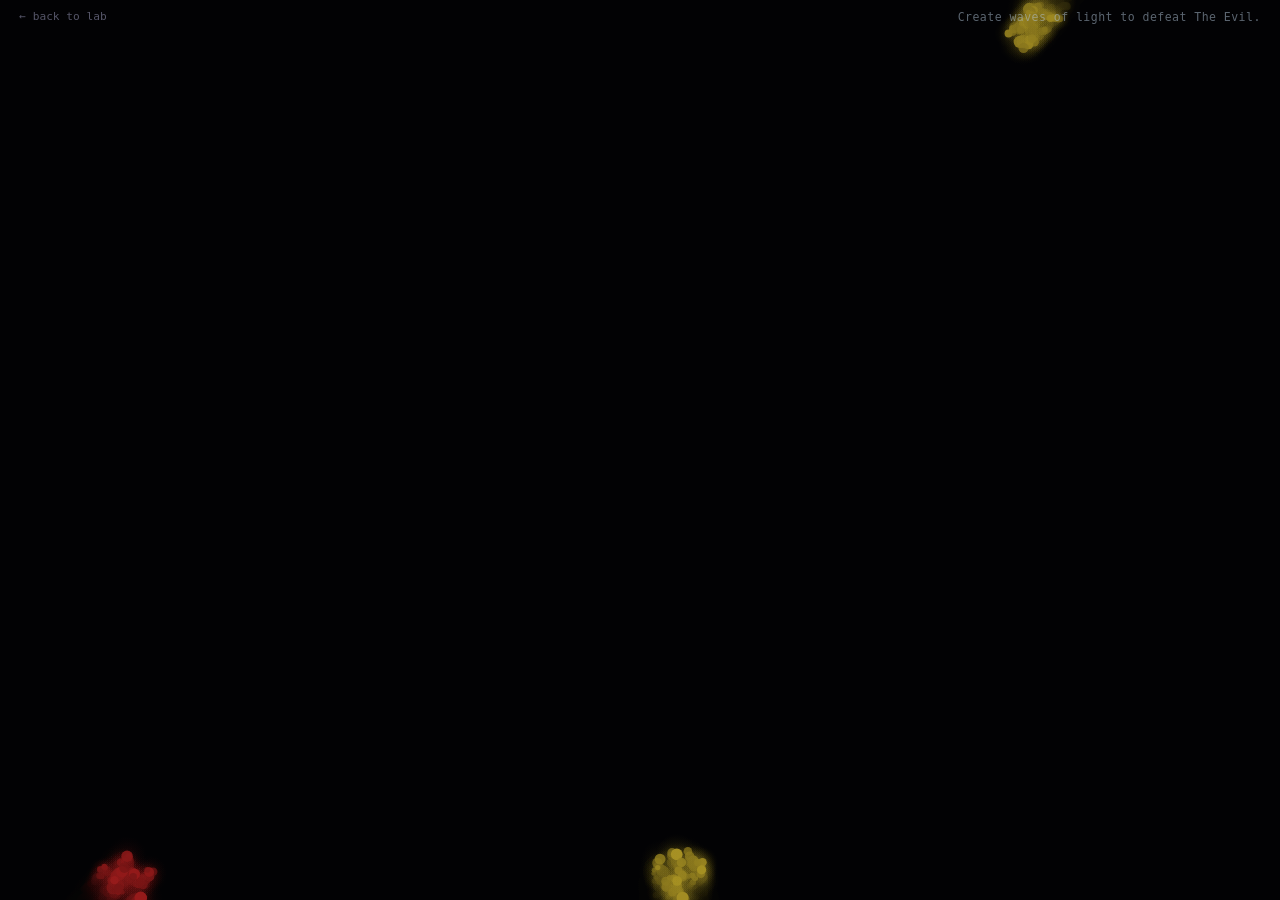
==== commit 76a00360: "Trail-based expanding light waves + evil surge events Light: The cursor trail IS the wave now. Point" ====
--- a/experiments/001-game-of-life/index.html
+++ b/experiments/001-game-of-life/index.html
@@ -86,10 +86,10 @@
         window.addEventListener('resize', resize);
 
         // --- Data ---
-        const waveArcs = [];    // expanding arc wavefronts
-        const trailPts = [];    // glowing mouse trail
+        const trailPts = [];       // light wave trail points
         const evilBlobs = [];
         const sparks = [];
+        const edgeFlashes = [];    // surge edge glow effects
 
         // --- Mouse ---
         let mouseDown = false;
@@ -97,48 +97,46 @@
         let prevMouseX = 0, prevMouseY = 0;
         let mouseVX = 0, mouseVY = 0;
         let emitTimer = 0;
-
-        // --- Emit a wave arc from mouse position ---
-        function emitWave(x, y, vx, vy) {
+        let strokeId = 0;          // increments per drag stroke
+
+        // --- Add a trail point while dragging ---
+        function addTrailPoint(x, y, vx, vy) {
             const speed = Math.sqrt(vx * vx + vy * vy);
-            if (speed < 1) return;
-
-            const dirAngle = Math.atan2(vy, vx);
-            const intensity = Math.min(speed / 8, 1);
-
-            // Primary wave arc
+            if (speed < 0.5) return;
+
             const hue = Math.random() < 0.35 ? 45 + Math.random() * 15 :
                         Math.random() < 0.5  ? 185 + Math.random() * 25 :
                         55 + Math.random() * 15;
 
-            waveArcs.push({
+            trailPts.push({
                 x, y,
-                dirAngle,
-                radius: 3,
-                speed: 1.5 + intensity * 3,
-                arcSpan: Math.PI * (0.5 + intensity * 0.6),
+                vx: vx * 0.12,     // drift direction (scaled down for smooth motion)
+                vy: vy * 0.12,
+                hue,
+                sat: 55 + Math.random() * 30,
+                lit: 75 + Math.random() * 20,
                 life: 1.0,
-                decay: 0.006 + Math.random() * 0.003,
-                hue,
-                sat: 50 + Math.random() * 30,
-                lit: 70 + Math.random() * 20,
-                thickness: 2 + intensity * 4,
+                decay: 0.004 + Math.random() * 0.002,
+                thickness: 2.5,     // starts thin at cursor
+                released: false,
+                age: 0,
+                stroke: strokeId,
             });
-
-            // Add trail point
-            trailPts.push({
-                x, y, life: 1.0,
-                decay: 0.012 + Math.random() * 0.005,
-                hue, sat: 60, lit: 85,
-            });
-
-            // Keep trail manageable
-            if (trailPts.length > 120) trailPts.splice(0, trailPts.length - 120);
-        }
+        }
+
+        // Release all unreleased trail points (on mouseup or auto-shed)
+        function releaseTrail() {
+            for (const pt of trailPts) {
+                if (!pt.released) pt.released = true;
+            }
+        }
+
+        // Auto-shed: release points older than threshold while still dragging
+        const AUTO_SHED_AGE = 18; // frames (~300ms at 60fps)
 
         // --- Evil blob ---
-        function spawnEvil() {
-            const type = Math.floor(Math.random() * 3);
+        function spawnEvil(overrideX, overrideY, overrideVX, overrideVY, overrideCol, large) {
+            const type = overrideCol !== undefined ? overrideCol : Math.floor(Math.random() * 3);
             const colors = [
                 { h: 0, s: 70, l: 25 },
                 { h: 95, s: 55, l: 22 },
@@ -147,22 +145,27 @@
             const col = colors[type];
 
             let x, y, vx, vy;
-            const edge = Math.floor(Math.random() * 4);
-            const speed = 0.15 + Math.random() * 0.35;
-            if (edge === 0)      { x = -20; y = Math.random() * H; vx = speed; vy = (Math.random() - 0.5) * speed; }
-            else if (edge === 1) { x = W + 20; y = Math.random() * H; vx = -speed; vy = (Math.random() - 0.5) * speed; }
-            else if (edge === 2) { x = Math.random() * W; y = -20; vx = (Math.random() - 0.5) * speed; vy = speed; }
-            else                 { x = Math.random() * W; y = H + 20; vx = (Math.random() - 0.5) * speed; vy = -speed; }
+            if (overrideX !== undefined) {
+                x = overrideX; y = overrideY; vx = overrideVX; vy = overrideVY;
+            } else {
+                const edge = Math.floor(Math.random() * 4);
+                const speed = 0.15 + Math.random() * 0.35;
+                if (edge === 0)      { x = -20; y = Math.random() * H; vx = speed; vy = (Math.random() - 0.5) * speed; }
+                else if (edge === 1) { x = W + 20; y = Math.random() * H; vx = -speed; vy = (Math.random() - 0.5) * speed; }
+                else if (edge === 2) { x = Math.random() * W; y = -20; vx = (Math.random() - 0.5) * speed; vy = speed; }
+                else                 { x = Math.random() * W; y = H + 20; vx = (Math.random() - 0.5) * speed; vy = -speed; }
+            }
 
             const cells = [];
-            const clusterSize = 8 + Math.floor(Math.random() * 12);
+            const clusterSize = large ? (15 + Math.floor(Math.random() * 10)) : (8 + Math.floor(Math.random() * 12));
+            const spread = large ? 40 : 25;
             for (let i = 0; i < clusterSize; i++) {
                 const angle = Math.random() * Math.PI * 2;
-                const dist = Math.random() * 25;
+                const dist = Math.random() * spread;
                 cells.push({
                     ox: Math.cos(angle) * dist,
                     oy: Math.sin(angle) * dist,
-                    radius: 2.5 + Math.random() * 3.5,
+                    radius: large ? (3 + Math.random() * 4.5) : (2.5 + Math.random() * 3.5),
                     phase: Math.random() * Math.PI * 2,
                     pulseSpeed: 0.02 + Math.random() * 0.03,
                     alive: true,
@@ -176,6 +179,59 @@
                 wobblePhase: Math.random() * Math.PI * 2,
                 wobbleSpeed: 0.005 + Math.random() * 0.01,
             });
+        }
+
+        // --- Evil surge ---
+        function spawnEvilSurge() {
+            const colorType = Math.floor(Math.random() * 3);
+            const colors = [
+                { h: 0, s: 70, l: 25 },
+                { h: 95, s: 55, l: 22 },
+                { h: 50, s: 65, l: 30 },
+            ];
+            const col = colors[colorType];
+
+            // Pick 1-2 edges
+            const allEdges = [0, 1, 2, 3];
+            const numEdges = Math.random() < 0.4 ? 2 : 1;
+            const edges = [];
+            for (let i = 0; i < numEdges; i++) {
+                const pick = Math.floor(Math.random() * allEdges.length);
+                edges.push(allEdges.splice(pick, 1)[0]);
+            }
+
+            for (const edge of edges) {
+                const blobCount = 6 + Math.floor(Math.random() * 5);
+                const speed = 0.25 + Math.random() * 0.3;
+
+                // Edge flash
+                edgeFlashes.push({ edge, h: col.h, s: col.s, l: col.l, life: 1.0 });
+
+                for (let i = 0; i < blobCount; i++) {
+                    let x, y, vx, vy;
+                    const spread = Math.random();
+
+                    if (edge === 0) {       // left
+                        x = -15 - Math.random() * 30;
+                        y = spread * H;
+                        vx = speed; vy = (Math.random() - 0.5) * speed * 0.5;
+                    } else if (edge === 1) { // right
+                        x = W + 15 + Math.random() * 30;
+                        y = spread * H;
+                        vx = -speed; vy = (Math.random() - 0.5) * speed * 0.5;
+                    } else if (edge === 2) { // top
+                        x = spread * W;
+                        y = -15 - Math.random() * 30;
+                        vx = (Math.random() - 0.5) * speed * 0.5; vy = speed;
+                    } else {                 // bottom
+                        x = spread * W;
+                        y = H + 15 + Math.random() * 30;
+                        vx = (Math.random() - 0.5) * speed * 0.5; vy = -speed;
+                    }
+
+                    spawnEvil(x, y, vx, vy, colorType, true);
+                }
+            }
         }
 
         // --- Sparks ---
@@ -198,7 +254,17 @@
             }
         }
 
-        // --- Collision: arc wavefronts vs evil cells ---
+        // --- Collision: trail segments vs evil cells ---
+        function pointToSegDist(px, py, ax, ay, bx, by) {
+            const dx = bx - ax, dy = by - ay;
+            const len2 = dx * dx + dy * dy;
+            if (len2 < 0.01) return Math.sqrt((px - ax) * (px - ax) + (py - ay) * (py - ay));
+            let t = ((px - ax) * dx + (py - ay) * dy) / len2;
+            t = Math.max(0, Math.min(1, t));
+            const projX = ax + t * dx, projY = ay + t * dy;
+            return Math.sqrt((px - projX) * (px - projX) + (py - projY) * (py - projY));
+        }
+
         function checkCollisions() {
             for (let bi = evilBlobs.length - 1; bi >= 0; bi--) {
                 const blob = evilBlobs[bi];
@@ -209,33 +275,27 @@
 
                     const cx = blob.x + cell.ox;
                     const cy = blob.y + cell.oy;
-
-                    for (let wi = waveArcs.length - 1; wi >= 0; wi--) {
-                        const w = waveArcs[wi];
-
-                        // Distance from arc origin to evil cell
-                        const dx = cx - w.x;
-                        const dy = cy - w.y;
-                        const dist = Math.sqrt(dx * dx + dy * dy);
-
-                        // Check if cell is near the arc ring
-                        const ringDist = Math.abs(dist - w.radius);
-                        const hitThresh = w.thickness * 1.5 + cell.radius;
-
-                        if (ringDist < hitThresh) {
-                            // Check if within the arc's angular span
-                            const angleToPt = Math.atan2(dy, dx);
-                            let angleDiff = angleToPt - w.dirAngle;
-                            // Normalize to [-PI, PI]
-                            while (angleDiff > Math.PI) angleDiff -= Math.PI * 2;
-                            while (angleDiff < -Math.PI) angleDiff += Math.PI * 2;
-
-                            if (Math.abs(angleDiff) < w.arcSpan / 2) {
-                                cell.alive = false;
-                                burstSparks(cx, cy, blob.h, blob.s, blob.l, 6);
-                                w.life -= 0.04;
-                                break;
-                            }
+                    let killed = false;
+
+                    // Check against released trail segments
+                    for (let ti = 1; ti < trailPts.length; ti++) {
+                        const a = trailPts[ti - 1];
+                        const b = trailPts[ti];
+                        if (!a.released || !b.released) continue;
+                        if (a.stroke !== b.stroke) continue; // don't connect across strokes
+
+                        const avgThickness = (a.thickness + b.thickness) / 2;
+                        const hitDist = avgThickness * 0.7 + cell.radius;
+                        const dist = pointToSegDist(cx, cy, a.x, a.y, b.x, b.y);
+
+                        if (dist < hitDist) {
+                            cell.alive = false;
+                            burstSparks(cx, cy, blob.h, blob.s, blob.l, 6);
+                            // Consume some wave energy
+                            a.life -= 0.03;
+                            b.life -= 0.03;
+                            killed = true;
+                            break;
                         }
                     }
                 }
@@ -253,34 +313,51 @@
         // --- Update ---
         let lastTime = 0;
         let evilSpawnTimer = 0;
+        let evilSurgeTimer = 0;
         const EVIL_SPAWN_INTERVAL = 2500;
+        const EVIL_SURGE_INTERVAL = 13000;
 
         function update(dt) {
-            // Emit waves while mouse is down
+            // Emit trail points while mouse is down
             if (mouseDown) {
                 emitTimer += dt;
-                if (emitTimer > 25) {
-                    emitWave(mouseX, mouseY, mouseVX, mouseVY);
+                if (emitTimer > 20) {
+                    addTrailPoint(mouseX, mouseY, mouseVX, mouseVY);
                     emitTimer = 0;
                 }
             }
 
-            // Update wave arcs - expand outward
-            for (let i = waveArcs.length - 1; i >= 0; i--) {
-                const w = waveArcs[i];
-                w.radius += w.speed;
-                w.life -= w.decay;
-                // Thickness thins as it expands
-                w.thickness *= 0.995;
-                if (w.life <= 0 || w.radius > Math.max(W, H)) {
-                    waveArcs.splice(i, 1);
-                }
-            }
-
-            // Update trail
+            // Update trail points
             for (let i = trailPts.length - 1; i >= 0; i--) {
-                trailPts[i].life -= trailPts[i].decay;
-                if (trailPts[i].life <= 0) trailPts.splice(i, 1);
+                const pt = trailPts[i];
+                pt.age++;
+
+                // Auto-shed: release old points even while still dragging
+                if (!pt.released && pt.age > AUTO_SHED_AGE) {
+                    pt.released = true;
+                }
+
+                if (pt.released) {
+                    // Drift outward in recorded direction
+                    pt.x += pt.vx;
+                    pt.y += pt.vy;
+
+                    // Grow thickness as it expands outward
+                    pt.thickness += 0.25;
+
+                    // Slight deceleration
+                    pt.vx *= 0.995;
+                    pt.vy *= 0.995;
+
+                    // Fade
+                    pt.life -= pt.decay;
+
+                    // Brightness peaks then fades — handled in render via life
+                }
+
+                if (pt.life <= 0 || pt.x < -100 || pt.x > W + 100 || pt.y < -100 || pt.y > H + 100) {
+                    trailPts.splice(i, 1);
+                }
             }
 
             // Spawn evil
@@ -288,6 +365,13 @@
             if (evilSpawnTimer > EVIL_SPAWN_INTERVAL) {
                 spawnEvil();
                 evilSpawnTimer = 0;
+            }
+
+            // Evil surge
+            evilSurgeTimer += dt;
+            if (evilSurgeTimer > EVIL_SURGE_INTERVAL) {
+                spawnEvilSurge();
+                evilSurgeTimer = 0;
             }
 
             // Update evil blobs
@@ -329,6 +413,12 @@
                 if (s.life <= 0) sparks.splice(i, 1);
             }
 
+            // Update edge flashes
+            for (let i = edgeFlashes.length - 1; i >= 0; i--) {
+                edgeFlashes[i].life -= 0.025;
+                if (edgeFlashes[i].life <= 0) edgeFlashes.splice(i, 1);
+            }
+
             checkCollisions();
         }
 
@@ -337,6 +427,38 @@
             // Fade for trails
             ctx.fillStyle = 'rgba(2, 2, 6, 0.1)';
             ctx.fillRect(0, 0, W, H);
+
+            // --- Draw edge flashes (surge warning) ---
+            for (const f of edgeFlashes) {
+                const alpha = f.life * 0.4;
+                const grad_size = 80 * f.life;
+                let grad;
+                if (f.edge === 0) {       // left
+                    grad = ctx.createLinearGradient(0, 0, grad_size, 0);
+                    grad.addColorStop(0, `hsla(${f.h}, ${f.s}%, ${f.l + 20}%, ${alpha})`);
+                    grad.addColorStop(1, `hsla(${f.h}, ${f.s}%, ${f.l}%, 0)`);
+                    ctx.fillStyle = grad;
+                    ctx.fillRect(0, 0, grad_size, H);
+                } else if (f.edge === 1) { // right
+                    grad = ctx.createLinearGradient(W, 0, W - grad_size, 0);
+                    grad.addColorStop(0, `hsla(${f.h}, ${f.s}%, ${f.l + 20}%, ${alpha})`);
+                    grad.addColorStop(1, `hsla(${f.h}, ${f.s}%, ${f.l}%, 0)`);
+                    ctx.fillStyle = grad;
+                    ctx.fillRect(W - grad_size, 0, grad_size, H);
+                } else if (f.edge === 2) { // top
+                    grad = ctx.createLinearGradient(0, 0, 0, grad_size);
+                    grad.addColorStop(0, `hsla(${f.h}, ${f.s}%, ${f.l + 20}%, ${alpha})`);
+                    grad.addColorStop(1, `hsla(${f.h}, ${f.s}%, ${f.l}%, 0)`);
+                    ctx.fillStyle = grad;
+                    ctx.fillRect(0, 0, W, grad_size);
+                } else {                   // bottom
+                    grad = ctx.createLinearGradient(0, H, 0, H - grad_size);
+                    grad.addColorStop(0, `hsla(${f.h}, ${f.s}%, ${f.l + 20}%, ${alpha})`);
+                    grad.addColorStop(1, `hsla(${f.h}, ${f.s}%, ${f.l}%, 0)`);
+                    ctx.fillStyle = grad;
+                    ctx.fillRect(0, H - grad_size, W, grad_size);
+                }
+            }
 
             // --- Draw evil blobs ---
             for (const blob of evilBlobs) {
@@ -347,7 +469,6 @@
                     const cy = blob.y + cell.oy + Math.cos(blob.wobblePhase + cell.phase * 0.7) * 3;
                     const r = cell.radius * (0.8 + 0.3 * pulse);
 
-                    // Glow
                     const glowR = r * 3.5;
                     const glow = ctx.createRadialGradient(cx, cy, 0, cx, cy, glowR);
                     glow.addColorStop(0, `hsla(${blob.h}, ${blob.s}%, ${blob.l + 15}%, ${0.15 * pulse})`);
@@ -355,7 +476,6 @@
                     ctx.fillStyle = glow;
                     ctx.fillRect(cx - glowR, cy - glowR, glowR * 2, glowR * 2);
 
-                    // Core
                     ctx.beginPath();
                     ctx.arc(cx, cy, r, 0, Math.PI * 2);
                     ctx.fillStyle = `hsla(${blob.h}, ${blob.s}%, ${blob.l + 10 * pulse}%, ${0.7 + 0.3 * pulse})`;
@@ -363,64 +483,57 @@
                 }
             }
 
-            // --- Draw wave arcs ---
+            // --- Draw light trail / waves ---
             ctx.lineCap = 'round';
-            for (const w of waveArcs) {
-                const alpha = w.life;
-                const startAngle = w.dirAngle - w.arcSpan / 2;
-                const endAngle = w.dirAngle + w.arcSpan / 2;
-
-                // Outer glow layer (wide, faint)
+            ctx.lineJoin = 'round';
+
+            for (let i = 1; i < trailPts.length; i++) {
+                const a = trailPts[i - 1];
+                const b = trailPts[i];
+
+                // Don't connect across different strokes
+                if (a.stroke !== b.stroke) continue;
+
+                const alpha = Math.min(a.life, b.life);
+                if (alpha <= 0) continue;
+
+                const avgThick = (a.thickness + b.thickness) / 2;
+
+                // Brightness curve: released waves glow brighter initially then fade
+                const brightnessBoost = (a.released && a.age < AUTO_SHED_AGE + 30) ?
+                    Math.min((a.age - AUTO_SHED_AGE) / 15, 1) * 0.3 : 0;
+
+                // Outer glow (wide, soft)
                 ctx.beginPath();
-                ctx.arc(w.x, w.y, w.radius, startAngle, endAngle);
-                ctx.strokeStyle = `hsla(${w.hue}, ${w.sat}%, ${w.lit}%, ${alpha * 0.12})`;
-                ctx.lineWidth = w.thickness * 6;
+                ctx.moveTo(a.x, a.y);
+                ctx.lineTo(b.x, b.y);
+                ctx.strokeStyle = `hsla(${b.hue}, ${b.sat}%, ${b.lit}%, ${alpha * (0.1 + brightnessBoost * 0.15)})`;
+                ctx.lineWidth = avgThick * 4;
                 ctx.stroke();
 
-                // Mid glow layer
+                // Mid glow
                 ctx.beginPath();
-                ctx.arc(w.x, w.y, w.radius, startAngle, endAngle);
-                ctx.strokeStyle = `hsla(${w.hue}, ${w.sat}%, ${w.lit}%, ${alpha * 0.3})`;
-                ctx.lineWidth = w.thickness * 2.5;
+                ctx.moveTo(a.x, a.y);
+                ctx.lineTo(b.x, b.y);
+                ctx.strokeStyle = `hsla(${b.hue}, ${b.sat}%, ${b.lit}%, ${alpha * (0.3 + brightnessBoost * 0.2)})`;
+                ctx.lineWidth = avgThick * 1.8;
                 ctx.stroke();
 
                 // Bright core
                 ctx.beginPath();
-                ctx.arc(w.x, w.y, w.radius, startAngle, endAngle);
-                ctx.strokeStyle = `hsla(${w.hue}, ${w.sat - 15}%, ${Math.min(w.lit + 15, 97)}%, ${alpha * 0.85})`;
-                ctx.lineWidth = w.thickness;
+                ctx.moveTo(a.x, a.y);
+                ctx.lineTo(b.x, b.y);
+                ctx.strokeStyle = `hsla(${b.hue}, ${b.sat - 15}%, ${Math.min(b.lit + 15, 97)}%, ${alpha * (0.7 + brightnessBoost)})`;
+                ctx.lineWidth = avgThick * 0.6;
                 ctx.stroke();
 
-                // Hot white center
-                ctx.beginPath();
-                ctx.arc(w.x, w.y, w.radius, startAngle, endAngle);
-                ctx.strokeStyle = `hsla(${w.hue}, 20%, 95%, ${alpha * 0.5})`;
-                ctx.lineWidth = Math.max(w.thickness * 0.3, 0.5);
-                ctx.stroke();
-            }
-
-            // --- Draw mouse trail (source glow) ---
-            if (trailPts.length > 1) {
-                for (let i = 1; i < trailPts.length; i++) {
-                    const a = trailPts[i - 1];
-                    const b = trailPts[i];
-                    const alpha = Math.min(a.life, b.life);
-                    if (alpha <= 0) continue;
-
-                    // Soft glow trail
+                // Hot white center for fresh released waves
+                if (brightnessBoost > 0.1) {
                     ctx.beginPath();
                     ctx.moveTo(a.x, a.y);
                     ctx.lineTo(b.x, b.y);
-                    ctx.strokeStyle = `hsla(${b.hue}, ${b.sat}%, ${b.lit}%, ${alpha * 0.15})`;
-                    ctx.lineWidth = 18 * alpha;
-                    ctx.stroke();
-
-                    // Core trail
-                    ctx.beginPath();
-                    ctx.moveTo(a.x, a.y);
-                    ctx.lineTo(b.x, b.y);
-                    ctx.strokeStyle = `hsla(${b.hue}, ${b.sat}%, ${b.lit}%, ${alpha * 0.6})`;
-                    ctx.lineWidth = 3 * alpha;
+                    ctx.strokeStyle = `hsla(${b.hue}, 20%, 95%, ${alpha * brightnessBoost * 0.8})`;
+                    ctx.lineWidth = Math.max(avgThick * 0.2, 0.5);
                     ctx.stroke();
                 }
             }
@@ -446,6 +559,7 @@
         // --- Mouse events ---
         canvas.addEventListener('mousedown', (e) => {
             mouseDown = true;
+            strokeId++;
             mouseX = e.clientX; mouseY = e.clientY;
             prevMouseX = mouseX; prevMouseY = mouseY;
             mouseVX = 0; mouseVY = 0;
@@ -458,12 +572,16 @@
             mouseVY = mouseY - prevMouseY;
         });
 
-        window.addEventListener('mouseup', () => { mouseDown = false; });
+        window.addEventListener('mouseup', () => {
+            mouseDown = false;
+            releaseTrail();
+        });
 
         // --- Touch events ---
         canvas.addEventListener('touchstart', (e) => {
             e.preventDefault();
             mouseDown = true;
+            strokeId++;
             const t = e.touches[0];
             mouseX = t.clientX; mouseY = t.clientY;
             prevMouseX = mouseX; prevMouseY = mouseY;
@@ -479,7 +597,10 @@
             mouseVY = mouseY - prevMouseY;
         }, { passive: false });
 
-        window.addEventListener('touchend', () => { mouseDown = false; });
+        window.addEventListener('touchend', () => {
+            mouseDown = false;
+            releaseTrail();
+        });
 
         // --- Init ---
         ctx.fillStyle = '#020206';
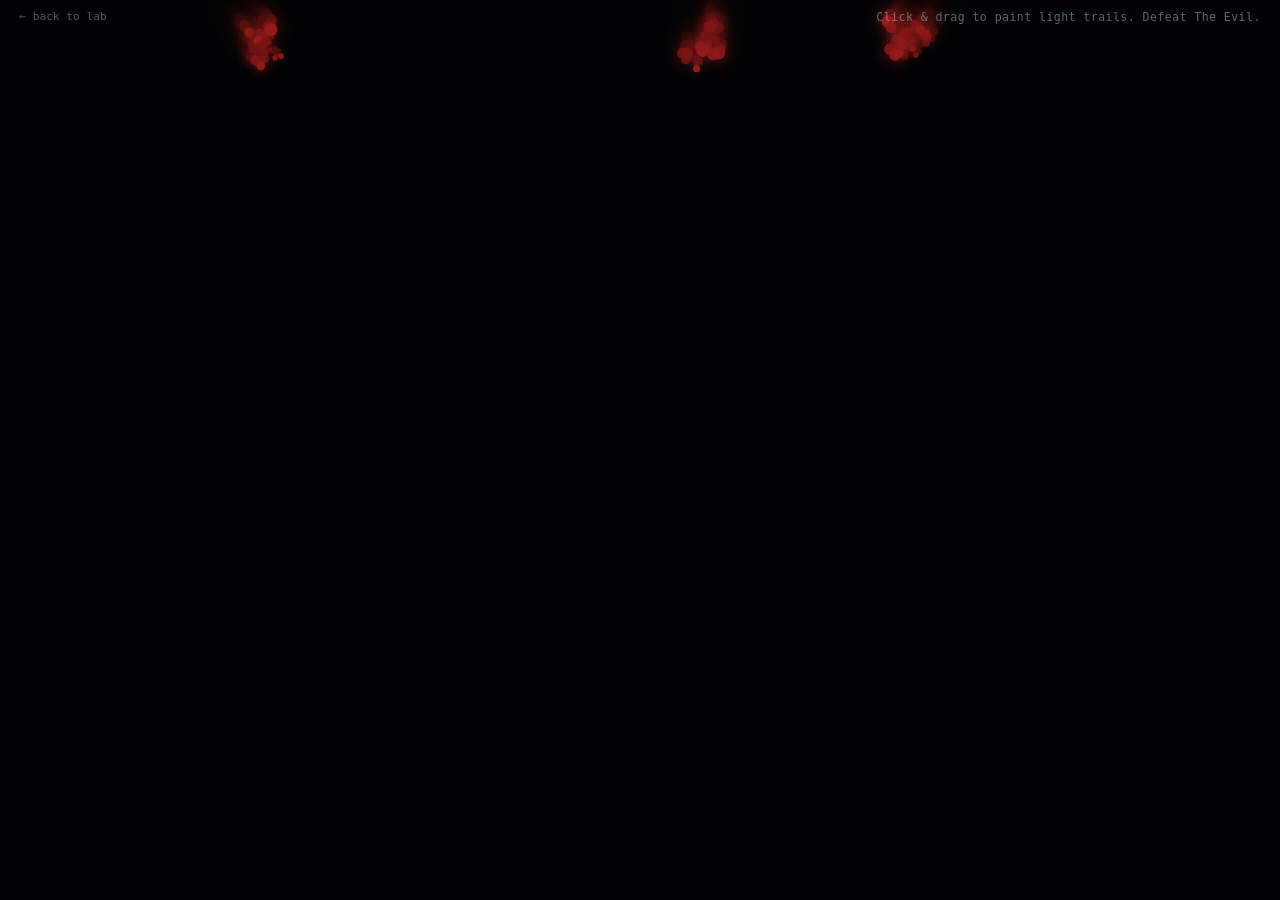
==== commit 062fa5de: "Replace arc wavefronts with trail-based light system and stampede spawning Light system now uses a 4" ====
--- a/experiments/001-game-of-life/index.html
+++ b/experiments/001-game-of-life/index.html
@@ -69,7 +69,7 @@
 
     <div class="top-bar">
         <a href="../../" class="back">&larr; back to lab</a>
-        <div class="instruction">Create waves of light to defeat The Evil.</div>
+        <div class="instruction">Click &amp; drag to paint light trails. Defeat The Evil.</div>
     </div>
 
     <script>
@@ -85,11 +85,19 @@
         resize();
         window.addEventListener('resize', resize);
 
+        // --- Trail lifecycle constants ---
+        const PHASE_GROW  = 0, PHASE_GLEAM = 1, PHASE_FLOW = 2, PHASE_FADE = 3;
+        const GROW_DUR  = 400;
+        const GLEAM_DUR = 600;
+        const FLOW_DUR  = 1200;
+        const FADE_DUR  = 400;
+        const TOTAL_DUR = GROW_DUR + GLEAM_DUR + FLOW_DUR + FADE_DUR;
+        const MAX_TRAIL = 300;
+
         // --- Data ---
-        const trailPts = [];       // light wave trail points
+        const trail = [];
         const evilBlobs = [];
         const sparks = [];
-        const edgeFlashes = [];    // surge edge glow effects
 
         // --- Mouse ---
         let mouseDown = false;
@@ -97,46 +105,106 @@
         let prevMouseX = 0, prevMouseY = 0;
         let mouseVX = 0, mouseVY = 0;
         let emitTimer = 0;
-        let strokeId = 0;          // increments per drag stroke
-
-        // --- Add a trail point while dragging ---
-        function addTrailPoint(x, y, vx, vy) {
+
+        // --- Ease-out helper ---
+        function easeOut(t) { return 1 - (1 - t) * (1 - t); }
+
+        // --- Emit trail point ---
+        function emitTrailPoint(x, y, vx, vy) {
             const speed = Math.sqrt(vx * vx + vy * vy);
-            if (speed < 0.5) return;
+            // Perpendicular flow direction (normalized)
+            let nx, ny;
+            if (speed > 0.5) {
+                nx = -vy / speed;
+                ny = vx / speed;
+            } else {
+                const a = Math.random() * Math.PI * 2;
+                nx = Math.cos(a);
+                ny = Math.sin(a);
+            }
+            // Randomize flow side
+            if (Math.random() < 0.5) { nx = -nx; ny = -ny; }
 
             const hue = Math.random() < 0.35 ? 45 + Math.random() * 15 :
                         Math.random() < 0.5  ? 185 + Math.random() * 25 :
                         55 + Math.random() * 15;
 
-            trailPts.push({
+            trail.push({
                 x, y,
-                vx: vx * 0.12,     // drift direction (scaled down for smooth motion)
-                vy: vy * 0.12,
+                originX: x, originY: y,
+                nx, ny,
+                age: 0,
                 hue,
-                sat: 55 + Math.random() * 30,
-                lit: 75 + Math.random() * 20,
-                life: 1.0,
-                decay: 0.004 + Math.random() * 0.002,
-                thickness: 2.5,     // starts thin at cursor
-                released: false,
-                age: 0,
-                stroke: strokeId,
+                sat: 50 + Math.random() * 30,
+                lit: 70 + Math.random() * 20,
+                radius: 1,
+                brightness: 0.1,
+                phase: PHASE_GROW,
+                sineOffset: Math.random() * Math.PI * 2,
+                flowSpeed: 0.8 + Math.random() * 0.6,
+                damageRadius: 6,
             });
-        }
-
-        // Release all unreleased trail points (on mouseup or auto-shed)
-        function releaseTrail() {
-            for (const pt of trailPts) {
-                if (!pt.released) pt.released = true;
-            }
-        }
-
-        // Auto-shed: release points older than threshold while still dragging
-        const AUTO_SHED_AGE = 18; // frames (~300ms at 60fps)
+
+            if (trail.length > MAX_TRAIL) trail.splice(0, trail.length - MAX_TRAIL);
+        }
+
+        // --- Update single trail point ---
+        function updateTrailPoint(p, dt) {
+            p.age += dt;
+
+            if (p.age < GROW_DUR) {
+                // GROW phase
+                p.phase = PHASE_GROW;
+                const t = p.age / GROW_DUR;
+                p.radius = 1 + 5 * easeOut(t);
+                p.brightness = 0.1 + 0.7 * easeOut(t);
+            } else if (p.age < GROW_DUR + GLEAM_DUR) {
+                // GLEAM phase
+                p.phase = PHASE_GLEAM;
+                const t = (p.age - GROW_DUR) / GLEAM_DUR;
+                p.radius = 6 + Math.sin(p.age * 0.015 + p.sineOffset) * 0.6;
+                p.brightness = 0.85 + 0.15 * Math.sin(p.age * 0.012 + p.sineOffset);
+            } else if (p.age < GROW_DUR + GLEAM_DUR + FLOW_DUR) {
+                // FLOW phase — drift perpendicular with sine undulation
+                p.phase = PHASE_FLOW;
+                const t = (p.age - GROW_DUR - GLEAM_DUR) / FLOW_DUR;
+                const drift = t * 40 * p.flowSpeed;
+                const sine = Math.sin(t * Math.PI * 3 + p.sineOffset) * 12;
+                p.x = p.originX + p.nx * drift + p.ny * sine;
+                p.y = p.originY + p.ny * drift - p.nx * sine;
+                p.radius = 6 + t * 2;
+                p.brightness = 1.0 - t * 0.7;
+            } else if (p.age < TOTAL_DUR) {
+                // FADE phase
+                p.phase = PHASE_FADE;
+                const t = (p.age - GROW_DUR - GLEAM_DUR - FLOW_DUR) / FADE_DUR;
+                // Decelerate drift
+                const prevDrift = 40 * p.flowSpeed;
+                const drift = prevDrift + (1 - t) * 5;
+                const sine = Math.sin(Math.PI * 3 + p.sineOffset + t * 0.5) * 12 * (1 - t);
+                p.x = p.originX + p.nx * drift + p.ny * sine;
+                p.y = p.originY + p.ny * drift - p.nx * sine;
+                p.radius = 8;
+                p.brightness = 0.3 * (1 - t);
+            } else {
+                p.brightness = 0;
+            }
+        }
+
+        // --- Catmull-Rom spline helper ---
+        function catmullRom(p0, p1, p2, p3, t) {
+            const t2 = t * t, t3 = t2 * t;
+            return 0.5 * (
+                (2 * p1) +
+                (-p0 + p2) * t +
+                (2 * p0 - 5 * p1 + 4 * p2 - p3) * t2 +
+                (-p0 + 3 * p1 - 3 * p2 + p3) * t3
+            );
+        }
 
         // --- Evil blob ---
-        function spawnEvil(overrideX, overrideY, overrideVX, overrideVY, overrideCol, large) {
-            const type = overrideCol !== undefined ? overrideCol : Math.floor(Math.random() * 3);
+        function spawnEvil() {
+            const type = Math.floor(Math.random() * 3);
             const colors = [
                 { h: 0, s: 70, l: 25 },
                 { h: 95, s: 55, l: 22 },
@@ -145,27 +213,22 @@
             const col = colors[type];
 
             let x, y, vx, vy;
-            if (overrideX !== undefined) {
-                x = overrideX; y = overrideY; vx = overrideVX; vy = overrideVY;
-            } else {
-                const edge = Math.floor(Math.random() * 4);
-                const speed = 0.15 + Math.random() * 0.35;
-                if (edge === 0)      { x = -20; y = Math.random() * H; vx = speed; vy = (Math.random() - 0.5) * speed; }
-                else if (edge === 1) { x = W + 20; y = Math.random() * H; vx = -speed; vy = (Math.random() - 0.5) * speed; }
-                else if (edge === 2) { x = Math.random() * W; y = -20; vx = (Math.random() - 0.5) * speed; vy = speed; }
-                else                 { x = Math.random() * W; y = H + 20; vx = (Math.random() - 0.5) * speed; vy = -speed; }
-            }
+            const edge = Math.floor(Math.random() * 4);
+            const speed = 0.15 + Math.random() * 0.35;
+            if (edge === 0)      { x = -20; y = Math.random() * H; vx = speed; vy = (Math.random() - 0.5) * speed; }
+            else if (edge === 1) { x = W + 20; y = Math.random() * H; vx = -speed; vy = (Math.random() - 0.5) * speed; }
+            else if (edge === 2) { x = Math.random() * W; y = -20; vx = (Math.random() - 0.5) * speed; vy = speed; }
+            else                 { x = Math.random() * W; y = H + 20; vx = (Math.random() - 0.5) * speed; vy = -speed; }
 
             const cells = [];
-            const clusterSize = large ? (15 + Math.floor(Math.random() * 10)) : (8 + Math.floor(Math.random() * 12));
-            const spread = large ? 40 : 25;
+            const clusterSize = 8 + Math.floor(Math.random() * 12);
             for (let i = 0; i < clusterSize; i++) {
                 const angle = Math.random() * Math.PI * 2;
-                const dist = Math.random() * spread;
+                const dist = Math.random() * 25;
                 cells.push({
                     ox: Math.cos(angle) * dist,
                     oy: Math.sin(angle) * dist,
-                    radius: large ? (3 + Math.random() * 4.5) : (2.5 + Math.random() * 3.5),
+                    radius: 2.5 + Math.random() * 3.5,
                     phase: Math.random() * Math.PI * 2,
                     pulseSpeed: 0.02 + Math.random() * 0.03,
                     alive: true,
@@ -179,59 +242,6 @@
                 wobblePhase: Math.random() * Math.PI * 2,
                 wobbleSpeed: 0.005 + Math.random() * 0.01,
             });
-        }
-
-        // --- Evil surge ---
-        function spawnEvilSurge() {
-            const colorType = Math.floor(Math.random() * 3);
-            const colors = [
-                { h: 0, s: 70, l: 25 },
-                { h: 95, s: 55, l: 22 },
-                { h: 50, s: 65, l: 30 },
-            ];
-            const col = colors[colorType];
-
-            // Pick 1-2 edges
-            const allEdges = [0, 1, 2, 3];
-            const numEdges = Math.random() < 0.4 ? 2 : 1;
-            const edges = [];
-            for (let i = 0; i < numEdges; i++) {
-                const pick = Math.floor(Math.random() * allEdges.length);
-                edges.push(allEdges.splice(pick, 1)[0]);
-            }
-
-            for (const edge of edges) {
-                const blobCount = 6 + Math.floor(Math.random() * 5);
-                const speed = 0.25 + Math.random() * 0.3;
-
-                // Edge flash
-                edgeFlashes.push({ edge, h: col.h, s: col.s, l: col.l, life: 1.0 });
-
-                for (let i = 0; i < blobCount; i++) {
-                    let x, y, vx, vy;
-                    const spread = Math.random();
-
-                    if (edge === 0) {       // left
-                        x = -15 - Math.random() * 30;
-                        y = spread * H;
-                        vx = speed; vy = (Math.random() - 0.5) * speed * 0.5;
-                    } else if (edge === 1) { // right
-                        x = W + 15 + Math.random() * 30;
-                        y = spread * H;
-                        vx = -speed; vy = (Math.random() - 0.5) * speed * 0.5;
-                    } else if (edge === 2) { // top
-                        x = spread * W;
-                        y = -15 - Math.random() * 30;
-                        vx = (Math.random() - 0.5) * speed * 0.5; vy = speed;
-                    } else {                 // bottom
-                        x = spread * W;
-                        y = H + 15 + Math.random() * 30;
-                        vx = (Math.random() - 0.5) * speed * 0.5; vy = -speed;
-                    }
-
-                    spawnEvil(x, y, vx, vy, colorType, true);
-                }
-            }
         }
 
         // --- Sparks ---
@@ -254,17 +264,7 @@
             }
         }
 
-        // --- Collision: trail segments vs evil cells ---
-        function pointToSegDist(px, py, ax, ay, bx, by) {
-            const dx = bx - ax, dy = by - ay;
-            const len2 = dx * dx + dy * dy;
-            if (len2 < 0.01) return Math.sqrt((px - ax) * (px - ax) + (py - ay) * (py - ay));
-            let t = ((px - ax) * dx + (py - ay) * dy) / len2;
-            t = Math.max(0, Math.min(1, t));
-            const projX = ax + t * dx, projY = ay + t * dy;
-            return Math.sqrt((px - projX) * (px - projX) + (py - projY) * (py - projY));
-        }
-
+        // --- Collision: trail points vs evil cells ---
         function checkCollisions() {
             for (let bi = evilBlobs.length - 1; bi >= 0; bi--) {
                 const blob = evilBlobs[bi];
@@ -275,32 +275,25 @@
 
                     const cx = blob.x + cell.ox;
                     const cy = blob.y + cell.oy;
-                    let killed = false;
-
-                    // Check against released trail segments
-                    for (let ti = 1; ti < trailPts.length; ti++) {
-                        const a = trailPts[ti - 1];
-                        const b = trailPts[ti];
-                        if (!a.released || !b.released) continue;
-                        if (a.stroke !== b.stroke) continue; // don't connect across strokes
-
-                        const avgThickness = (a.thickness + b.thickness) / 2;
-                        const hitDist = avgThickness * 0.7 + cell.radius;
-                        const dist = pointToSegDist(cx, cy, a.x, a.y, b.x, b.y);
-
-                        if (dist < hitDist) {
+
+                    for (let ti = trail.length - 1; ti >= 0; ti--) {
+                        const tp = trail[ti];
+                        if (tp.brightness < 0.5) continue;
+
+                        const dx = cx - tp.x;
+                        const dy = cy - tp.y;
+                        const distSq = dx * dx + dy * dy;
+                        const hitDist = tp.damageRadius + cell.radius;
+
+                        if (distSq < hitDist * hitDist) {
                             cell.alive = false;
+                            tp.brightness = Math.max(tp.brightness - 0.15, 0);
                             burstSparks(cx, cy, blob.h, blob.s, blob.l, 6);
-                            // Consume some wave energy
-                            a.life -= 0.03;
-                            b.life -= 0.03;
-                            killed = true;
                             break;
                         }
                     }
                 }
 
-                // Remove blob if all cells dead
                 let anyAlive = false;
                 for (const c of blob.cells) { if (c.alive) { anyAlive = true; break; } }
                 if (!anyAlive) {
@@ -310,69 +303,79 @@
             }
         }
 
+        // --- Stampede state machine ---
+        const CALM_DUR = 10000;
+        const STAMPEDE_DUR = 800;
+        const STRAGGLER_INTERVAL = 4000;
+        const STAMPEDE_COUNT_MIN = 15;
+        const STAMPEDE_COUNT_MAX = 25;
+
+        let spawnState = 'calm';
+        let spawnClock = 0;
+        let stragglerTimer = 0;
+        let stampedeCount = 0;
+        let stampedeSpawned = 0;
+        let stampedeInterval = 0;
+        let stampedeSubTimer = 0;
+
+        function updateSpawner(dt) {
+            spawnClock += dt;
+
+            if (spawnState === 'calm') {
+                // Straggler spawns
+                stragglerTimer += dt;
+                if (stragglerTimer > STRAGGLER_INTERVAL && evilBlobs.length < 3) {
+                    spawnEvil();
+                    stragglerTimer = 0;
+                }
+
+                if (spawnClock > CALM_DUR) {
+                    spawnState = 'stampede';
+                    spawnClock = 0;
+                    stampedeCount = STAMPEDE_COUNT_MIN + Math.floor(Math.random() * (STAMPEDE_COUNT_MAX - STAMPEDE_COUNT_MIN + 1));
+                    stampedeSpawned = 0;
+                    stampedeInterval = STAMPEDE_DUR / stampedeCount;
+                    stampedeSubTimer = 0;
+                }
+            } else if (spawnState === 'stampede') {
+                stampedeSubTimer += dt;
+                while (stampedeSubTimer >= stampedeInterval && stampedeSpawned < stampedeCount) {
+                    spawnEvil();
+                    stampedeSpawned++;
+                    stampedeSubTimer -= stampedeInterval;
+                }
+
+                if (stampedeSpawned >= stampedeCount) {
+                    spawnState = 'calm';
+                    spawnClock = 0;
+                    stragglerTimer = 0;
+                }
+            }
+        }
+
         // --- Update ---
         let lastTime = 0;
-        let evilSpawnTimer = 0;
-        let evilSurgeTimer = 0;
-        const EVIL_SPAWN_INTERVAL = 2500;
-        const EVIL_SURGE_INTERVAL = 13000;
 
         function update(dt) {
-            // Emit trail points while mouse is down
+            // Emit trail while mouse is down
             if (mouseDown) {
                 emitTimer += dt;
-                if (emitTimer > 20) {
-                    addTrailPoint(mouseX, mouseY, mouseVX, mouseVY);
+                if (emitTimer > 25) {
+                    emitTrailPoint(mouseX, mouseY, mouseVX, mouseVY);
                     emitTimer = 0;
                 }
             }
 
             // Update trail points
-            for (let i = trailPts.length - 1; i >= 0; i--) {
-                const pt = trailPts[i];
-                pt.age++;
-
-                // Auto-shed: release old points even while still dragging
-                if (!pt.released && pt.age > AUTO_SHED_AGE) {
-                    pt.released = true;
-                }
-
-                if (pt.released) {
-                    // Drift outward in recorded direction
-                    pt.x += pt.vx;
-                    pt.y += pt.vy;
-
-                    // Grow thickness as it expands outward
-                    pt.thickness += 0.25;
-
-                    // Slight deceleration
-                    pt.vx *= 0.995;
-                    pt.vy *= 0.995;
-
-                    // Fade
-                    pt.life -= pt.decay;
-
-                    // Brightness peaks then fades — handled in render via life
-                }
-
-                if (pt.life <= 0 || pt.x < -100 || pt.x > W + 100 || pt.y < -100 || pt.y > H + 100) {
-                    trailPts.splice(i, 1);
-                }
-            }
-
-            // Spawn evil
-            evilSpawnTimer += dt;
-            if (evilSpawnTimer > EVIL_SPAWN_INTERVAL) {
-                spawnEvil();
-                evilSpawnTimer = 0;
-            }
-
-            // Evil surge
-            evilSurgeTimer += dt;
-            if (evilSurgeTimer > EVIL_SURGE_INTERVAL) {
-                spawnEvilSurge();
-                evilSurgeTimer = 0;
-            }
+            for (let i = trail.length - 1; i >= 0; i--) {
+                updateTrailPoint(trail[i], dt);
+                if (trail[i].brightness <= 0 && trail[i].age >= TOTAL_DUR) {
+                    trail.splice(i, 1);
+                }
+            }
+
+            // Stampede spawner
+            updateSpawner(dt);
 
             // Update evil blobs
             for (let i = evilBlobs.length - 1; i >= 0; i--) {
@@ -413,52 +416,13 @@
                 if (s.life <= 0) sparks.splice(i, 1);
             }
 
-            // Update edge flashes
-            for (let i = edgeFlashes.length - 1; i >= 0; i--) {
-                edgeFlashes[i].life -= 0.025;
-                if (edgeFlashes[i].life <= 0) edgeFlashes.splice(i, 1);
-            }
-
             checkCollisions();
         }
 
         // --- Render ---
         function render() {
-            // Fade for trails
-            ctx.fillStyle = 'rgba(2, 2, 6, 0.1)';
+            ctx.fillStyle = 'rgba(2, 2, 6, 0.12)';
             ctx.fillRect(0, 0, W, H);
-
-            // --- Draw edge flashes (surge warning) ---
-            for (const f of edgeFlashes) {
-                const alpha = f.life * 0.4;
-                const grad_size = 80 * f.life;
-                let grad;
-                if (f.edge === 0) {       // left
-                    grad = ctx.createLinearGradient(0, 0, grad_size, 0);
-                    grad.addColorStop(0, `hsla(${f.h}, ${f.s}%, ${f.l + 20}%, ${alpha})`);
-                    grad.addColorStop(1, `hsla(${f.h}, ${f.s}%, ${f.l}%, 0)`);
-                    ctx.fillStyle = grad;
-                    ctx.fillRect(0, 0, grad_size, H);
-                } else if (f.edge === 1) { // right
-                    grad = ctx.createLinearGradient(W, 0, W - grad_size, 0);
-                    grad.addColorStop(0, `hsla(${f.h}, ${f.s}%, ${f.l + 20}%, ${alpha})`);
-                    grad.addColorStop(1, `hsla(${f.h}, ${f.s}%, ${f.l}%, 0)`);
-                    ctx.fillStyle = grad;
-                    ctx.fillRect(W - grad_size, 0, grad_size, H);
-                } else if (f.edge === 2) { // top
-                    grad = ctx.createLinearGradient(0, 0, 0, grad_size);
-                    grad.addColorStop(0, `hsla(${f.h}, ${f.s}%, ${f.l + 20}%, ${alpha})`);
-                    grad.addColorStop(1, `hsla(${f.h}, ${f.s}%, ${f.l}%, 0)`);
-                    ctx.fillStyle = grad;
-                    ctx.fillRect(0, 0, W, grad_size);
-                } else {                   // bottom
-                    grad = ctx.createLinearGradient(0, H, 0, H - grad_size);
-                    grad.addColorStop(0, `hsla(${f.h}, ${f.s}%, ${f.l + 20}%, ${alpha})`);
-                    grad.addColorStop(1, `hsla(${f.h}, ${f.s}%, ${f.l}%, 0)`);
-                    ctx.fillStyle = grad;
-                    ctx.fillRect(0, H - grad_size, W, grad_size);
-                }
-            }
 
             // --- Draw evil blobs ---
             for (const blob of evilBlobs) {
@@ -483,59 +447,95 @@
                 }
             }
 
-            // --- Draw light trail / waves ---
+            // --- Separate trail points by phase ---
+            const connected = []; // GROW + GLEAM — rendered as connected spline
+            const flowing = [];   // FLOW + FADE — rendered as individual dots
+
+            for (const p of trail) {
+                if (p.brightness <= 0) continue;
+                if (p.phase === PHASE_GROW || p.phase === PHASE_GLEAM) {
+                    connected.push(p);
+                } else {
+                    flowing.push(p);
+                }
+            }
+
+            // --- Draw connected trail (catmull-rom spline, 3 layered passes) ---
             ctx.lineCap = 'round';
             ctx.lineJoin = 'round';
 
-            for (let i = 1; i < trailPts.length; i++) {
-                const a = trailPts[i - 1];
-                const b = trailPts[i];
-
-                // Don't connect across different strokes
-                if (a.stroke !== b.stroke) continue;
-
-                const alpha = Math.min(a.life, b.life);
-                if (alpha <= 0) continue;
-
-                const avgThick = (a.thickness + b.thickness) / 2;
-
-                // Brightness curve: released waves glow brighter initially then fade
-                const brightnessBoost = (a.released && a.age < AUTO_SHED_AGE + 30) ?
-                    Math.min((a.age - AUTO_SHED_AGE) / 15, 1) * 0.3 : 0;
-
-                // Outer glow (wide, soft)
+            if (connected.length > 1) {
+                const saved = ctx.globalCompositeOperation;
+                ctx.globalCompositeOperation = 'lighter';
+
+                // 3 passes: wide faint glow, mid glow, bright core
+                const passes = [
+                    { widthMul: 14, alphaMul: 0.08 },
+                    { widthMul: 6,  alphaMul: 0.2 },
+                    { widthMul: 2,  alphaMul: 0.7 },
+                ];
+
+                for (const pass of passes) {
+                    ctx.beginPath();
+                    for (let i = 0; i < connected.length; i++) {
+                        const p0 = connected[Math.max(i - 1, 0)];
+                        const p1 = connected[i];
+                        const p2 = connected[Math.min(i + 1, connected.length - 1)];
+                        const p3 = connected[Math.min(i + 2, connected.length - 1)];
+
+                        if (i === 0) {
+                            ctx.moveTo(p1.x, p1.y);
+                        } else {
+                            const steps = 4;
+                            for (let s = 1; s <= steps; s++) {
+                                const t = s / steps;
+                                const sx = catmullRom(p0.x, p1.x, p2.x, p3.x, t);
+                                const sy = catmullRom(p0.y, p1.y, p2.y, p3.y, t);
+                                ctx.lineTo(sx, sy);
+                            }
+                        }
+                    }
+
+                    const avg = connected.reduce((s, p) => s + p.brightness, 0) / connected.length;
+                    const avgHue = connected[Math.floor(connected.length / 2)].hue;
+                    const avgSat = connected[Math.floor(connected.length / 2)].sat;
+                    const avgLit = connected[Math.floor(connected.length / 2)].lit;
+
+                    ctx.strokeStyle = `hsla(${avgHue}, ${avgSat}%, ${Math.min(avgLit + 10, 97)}%, ${avg * pass.alphaMul})`;
+                    ctx.lineWidth = pass.widthMul * Math.max(avg, 0.3);
+                    ctx.stroke();
+                }
+
+                ctx.globalCompositeOperation = saved;
+            }
+
+            // --- Draw GLEAM halos (per-point radial gradient) ---
+            for (const p of connected) {
+                if (p.phase !== PHASE_GLEAM) continue;
+                const r = p.radius * 3;
+                const g = ctx.createRadialGradient(p.x, p.y, 0, p.x, p.y, r);
+                g.addColorStop(0, `hsla(0, 0%, 100%, ${p.brightness * 0.5})`);
+                g.addColorStop(0.3, `hsla(${p.hue}, ${p.sat}%, ${p.lit}%, ${p.brightness * 0.2})`);
+                g.addColorStop(1, `hsla(${p.hue}, ${p.sat}%, ${p.lit}%, 0)`);
+                ctx.fillStyle = g;
+                ctx.fillRect(p.x - r, p.y - r, r * 2, r * 2);
+            }
+
+            // --- Draw flowing/fading points (individual glowing dots) ---
+            for (const p of flowing) {
+                const r = p.radius;
+                const gr = r * 3;
+                const g = ctx.createRadialGradient(p.x, p.y, 0, p.x, p.y, gr);
+                g.addColorStop(0, `hsla(${p.hue}, ${p.sat}%, ${Math.min(p.lit + 15, 97)}%, ${p.brightness * 0.6})`);
+                g.addColorStop(0.4, `hsla(${p.hue}, ${p.sat}%, ${p.lit}%, ${p.brightness * 0.2})`);
+                g.addColorStop(1, `hsla(${p.hue}, ${p.sat}%, ${p.lit}%, 0)`);
+                ctx.fillStyle = g;
+                ctx.fillRect(p.x - gr, p.y - gr, gr * 2, gr * 2);
+
                 ctx.beginPath();
-                ctx.moveTo(a.x, a.y);
-                ctx.lineTo(b.x, b.y);
-                ctx.strokeStyle = `hsla(${b.hue}, ${b.sat}%, ${b.lit}%, ${alpha * (0.1 + brightnessBoost * 0.15)})`;
-                ctx.lineWidth = avgThick * 4;
-                ctx.stroke();
-
-                // Mid glow
-                ctx.beginPath();
-                ctx.moveTo(a.x, a.y);
-                ctx.lineTo(b.x, b.y);
-                ctx.strokeStyle = `hsla(${b.hue}, ${b.sat}%, ${b.lit}%, ${alpha * (0.3 + brightnessBoost * 0.2)})`;
-                ctx.lineWidth = avgThick * 1.8;
-                ctx.stroke();
-
-                // Bright core
-                ctx.beginPath();
-                ctx.moveTo(a.x, a.y);
-                ctx.lineTo(b.x, b.y);
-                ctx.strokeStyle = `hsla(${b.hue}, ${b.sat - 15}%, ${Math.min(b.lit + 15, 97)}%, ${alpha * (0.7 + brightnessBoost)})`;
-                ctx.lineWidth = avgThick * 0.6;
-                ctx.stroke();
-
-                // Hot white center for fresh released waves
-                if (brightnessBoost > 0.1) {
-                    ctx.beginPath();
-                    ctx.moveTo(a.x, a.y);
-                    ctx.lineTo(b.x, b.y);
-                    ctx.strokeStyle = `hsla(${b.hue}, 20%, 95%, ${alpha * brightnessBoost * 0.8})`;
-                    ctx.lineWidth = Math.max(avgThick * 0.2, 0.5);
-                    ctx.stroke();
-                }
+                ctx.arc(p.x, p.y, r * 0.5, 0, Math.PI * 2);
+                ctx.fillStyle = `hsla(${p.hue}, ${p.sat - 10}%, ${Math.min(p.lit + 20, 97)}%, ${p.brightness * 0.8})`;
+                ctx.fill();
             }
 
             // --- Draw sparks ---
@@ -559,7 +559,6 @@
         // --- Mouse events ---
         canvas.addEventListener('mousedown', (e) => {
             mouseDown = true;
-            strokeId++;
             mouseX = e.clientX; mouseY = e.clientY;
             prevMouseX = mouseX; prevMouseY = mouseY;
             mouseVX = 0; mouseVY = 0;
@@ -572,16 +571,12 @@
             mouseVY = mouseY - prevMouseY;
         });
 
-        window.addEventListener('mouseup', () => {
-            mouseDown = false;
-            releaseTrail();
-        });
+        window.addEventListener('mouseup', () => { mouseDown = false; });
 
         // --- Touch events ---
         canvas.addEventListener('touchstart', (e) => {
             e.preventDefault();
             mouseDown = true;
-            strokeId++;
             const t = e.touches[0];
             mouseX = t.clientX; mouseY = t.clientY;
             prevMouseX = mouseX; prevMouseY = mouseY;
@@ -597,10 +592,7 @@
             mouseVY = mouseY - prevMouseY;
         }, { passive: false });
 
-        window.addEventListener('touchend', () => {
-            mouseDown = false;
-            releaseTrail();
-        });
+        window.addEventListener('touchend', () => { mouseDown = false; });
 
         // --- Init ---
         ctx.fillStyle = '#020206';
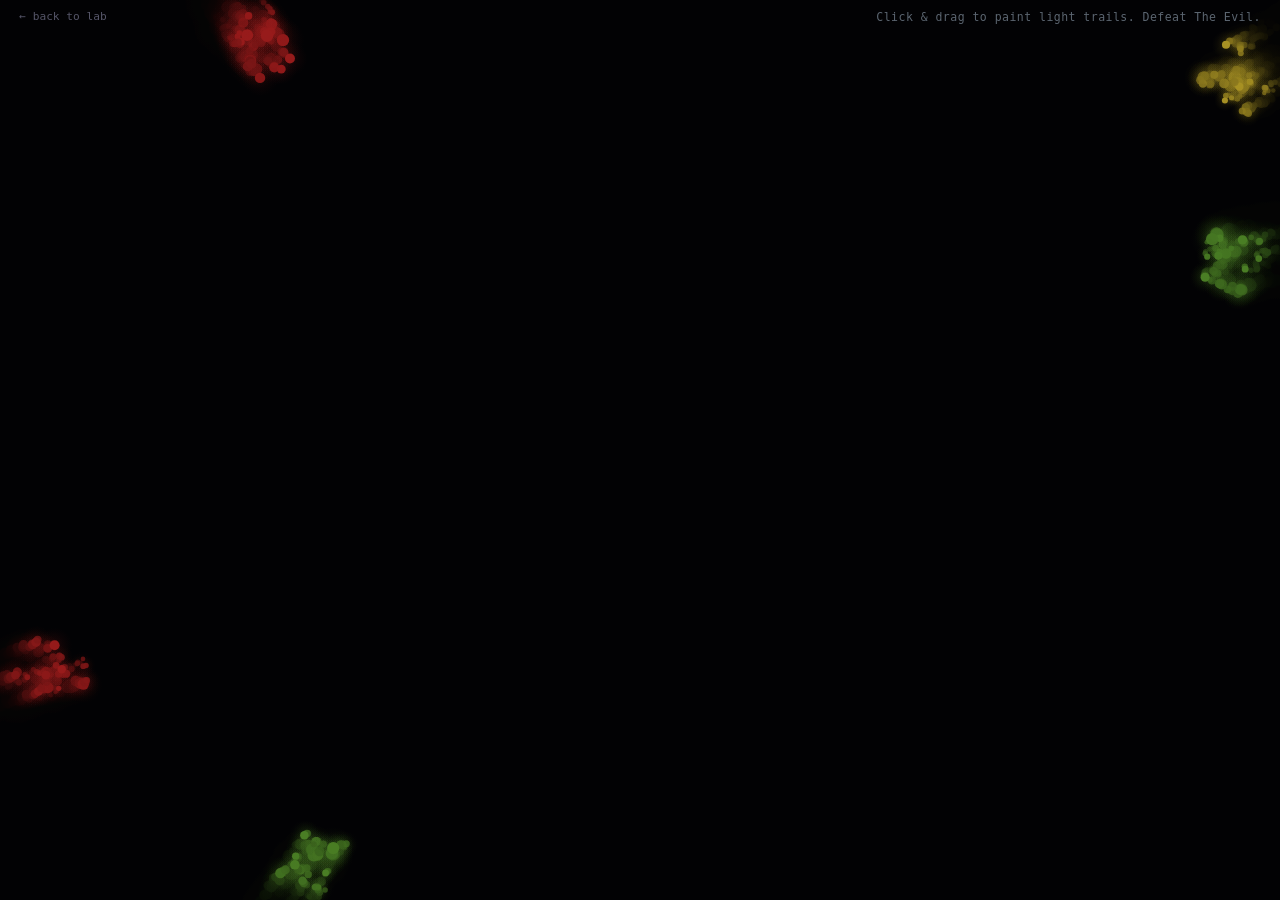
==== commit 873ca29b: "Fix trail direction to forward + scale up trail and stampedes Trail now blooms forward in cursor dir" ====
--- a/experiments/001-game-of-life/index.html
+++ b/experiments/001-game-of-life/index.html
@@ -112,18 +112,18 @@
         // --- Emit trail point ---
         function emitTrailPoint(x, y, vx, vy) {
             const speed = Math.sqrt(vx * vx + vy * vy);
-            // Perpendicular flow direction (normalized)
+            // Forward flow direction with slight angular spread (±15°)
             let nx, ny;
             if (speed > 0.5) {
-                nx = -vy / speed;
-                ny = vx / speed;
+                const spread = (Math.random() - 0.5) * (Math.PI / 6); // ±15°
+                const base = Math.atan2(vy, vx) + spread;
+                nx = Math.cos(base);
+                ny = Math.sin(base);
             } else {
                 const a = Math.random() * Math.PI * 2;
                 nx = Math.cos(a);
                 ny = Math.sin(a);
             }
-            // Randomize flow side
-            if (Math.random() < 0.5) { nx = -nx; ny = -ny; }
 
             const hue = Math.random() < 0.35 ? 45 + Math.random() * 15 :
                         Math.random() < 0.5  ? 185 + Math.random() * 25 :
@@ -137,12 +137,12 @@
                 hue,
                 sat: 50 + Math.random() * 30,
                 lit: 70 + Math.random() * 20,
-                radius: 1,
+                radius: 2,
                 brightness: 0.1,
                 phase: PHASE_GROW,
                 sineOffset: Math.random() * Math.PI * 2,
-                flowSpeed: 0.8 + Math.random() * 0.6,
-                damageRadius: 6,
+                flowSpeed: 0.8 + Math.random() * 0.8,
+                damageRadius: 22,
             });
 
             if (trail.length > MAX_TRAIL) trail.splice(0, trail.length - MAX_TRAIL);
@@ -156,35 +156,35 @@
                 // GROW phase
                 p.phase = PHASE_GROW;
                 const t = p.age / GROW_DUR;
-                p.radius = 1 + 5 * easeOut(t);
+                p.radius = 2 + 18 * easeOut(t);
                 p.brightness = 0.1 + 0.7 * easeOut(t);
             } else if (p.age < GROW_DUR + GLEAM_DUR) {
                 // GLEAM phase
                 p.phase = PHASE_GLEAM;
                 const t = (p.age - GROW_DUR) / GLEAM_DUR;
-                p.radius = 6 + Math.sin(p.age * 0.015 + p.sineOffset) * 0.6;
+                p.radius = 20 + Math.sin(p.age * 0.015 + p.sineOffset) * 2;
                 p.brightness = 0.85 + 0.15 * Math.sin(p.age * 0.012 + p.sineOffset);
             } else if (p.age < GROW_DUR + GLEAM_DUR + FLOW_DUR) {
-                // FLOW phase — drift perpendicular with sine undulation
+                // FLOW phase — drift forward with sine undulation
                 p.phase = PHASE_FLOW;
                 const t = (p.age - GROW_DUR - GLEAM_DUR) / FLOW_DUR;
-                const drift = t * 40 * p.flowSpeed;
-                const sine = Math.sin(t * Math.PI * 3 + p.sineOffset) * 12;
+                const drift = t * 120 * p.flowSpeed;
+                const sine = Math.sin(t * Math.PI * 3 + p.sineOffset) * 30;
                 p.x = p.originX + p.nx * drift + p.ny * sine;
                 p.y = p.originY + p.ny * drift - p.nx * sine;
-                p.radius = 6 + t * 2;
+                p.radius = 20 + t * 8;
                 p.brightness = 1.0 - t * 0.7;
             } else if (p.age < TOTAL_DUR) {
                 // FADE phase
                 p.phase = PHASE_FADE;
                 const t = (p.age - GROW_DUR - GLEAM_DUR - FLOW_DUR) / FADE_DUR;
                 // Decelerate drift
-                const prevDrift = 40 * p.flowSpeed;
-                const drift = prevDrift + (1 - t) * 5;
-                const sine = Math.sin(Math.PI * 3 + p.sineOffset + t * 0.5) * 12 * (1 - t);
+                const prevDrift = 120 * p.flowSpeed;
+                const drift = prevDrift + (1 - t) * 15;
+                const sine = Math.sin(Math.PI * 3 + p.sineOffset + t * 0.5) * 30 * (1 - t);
                 p.x = p.originX + p.nx * drift + p.ny * sine;
                 p.y = p.originY + p.ny * drift - p.nx * sine;
-                p.radius = 8;
+                p.radius = 28;
                 p.brightness = 0.3 * (1 - t);
             } else {
                 p.brightness = 0;
@@ -214,17 +214,17 @@
 
             let x, y, vx, vy;
             const edge = Math.floor(Math.random() * 4);
-            const speed = 0.15 + Math.random() * 0.35;
+            const speed = 0.2 + Math.random() * 0.5;
             if (edge === 0)      { x = -20; y = Math.random() * H; vx = speed; vy = (Math.random() - 0.5) * speed; }
             else if (edge === 1) { x = W + 20; y = Math.random() * H; vx = -speed; vy = (Math.random() - 0.5) * speed; }
             else if (edge === 2) { x = Math.random() * W; y = -20; vx = (Math.random() - 0.5) * speed; vy = speed; }
             else                 { x = Math.random() * W; y = H + 20; vx = (Math.random() - 0.5) * speed; vy = -speed; }
 
             const cells = [];
-            const clusterSize = 8 + Math.floor(Math.random() * 12);
+            const clusterSize = 10 + Math.floor(Math.random() * 15);
             for (let i = 0; i < clusterSize; i++) {
                 const angle = Math.random() * Math.PI * 2;
-                const dist = Math.random() * 25;
+                const dist = Math.random() * 35;
                 cells.push({
                     ox: Math.cos(angle) * dist,
                     oy: Math.sin(angle) * dist,
@@ -304,11 +304,11 @@
         }
 
         // --- Stampede state machine ---
-        const CALM_DUR = 10000;
-        const STAMPEDE_DUR = 800;
-        const STRAGGLER_INTERVAL = 4000;
-        const STAMPEDE_COUNT_MIN = 15;
-        const STAMPEDE_COUNT_MAX = 25;
+        const CALM_DUR = 7000;
+        const STAMPEDE_DUR = 1200;
+        const STRAGGLER_INTERVAL = 2500;
+        const STAMPEDE_COUNT_MIN = 30;
+        const STAMPEDE_COUNT_MAX = 50;
 
         let spawnState = 'calm';
         let spawnClock = 0;
@@ -324,7 +324,7 @@
             if (spawnState === 'calm') {
                 // Straggler spawns
                 stragglerTimer += dt;
-                if (stragglerTimer > STRAGGLER_INTERVAL && evilBlobs.length < 3) {
+                if (stragglerTimer > STRAGGLER_INTERVAL && evilBlobs.length < 5) {
                     spawnEvil();
                     stragglerTimer = 0;
                 }
@@ -388,14 +388,14 @@
                 const toCenterY = H / 2 - blob.y;
                 const toCenterDist = Math.sqrt(toCenterX * toCenterX + toCenterY * toCenterY);
                 if (toCenterDist > 50) {
-                    blob.vx += (toCenterX / toCenterDist) * 0.002 * dt;
-                    blob.vy += (toCenterY / toCenterDist) * 0.002 * dt;
+                    blob.vx += (toCenterX / toCenterDist) * 0.003 * dt;
+                    blob.vy += (toCenterY / toCenterDist) * 0.003 * dt;
                 }
 
                 const spd = Math.sqrt(blob.vx * blob.vx + blob.vy * blob.vy);
-                if (spd > 0.8) {
-                    blob.vx = (blob.vx / spd) * 0.8;
-                    blob.vy = (blob.vy / spd) * 0.8;
+                if (spd > 1.0) {
+                    blob.vx = (blob.vx / spd) * 1.0;
+                    blob.vy = (blob.vy / spd) * 1.0;
                 }
 
                 for (const cell of blob.cells) {
@@ -470,9 +470,9 @@
 
                 // 3 passes: wide faint glow, mid glow, bright core
                 const passes = [
-                    { widthMul: 14, alphaMul: 0.08 },
-                    { widthMul: 6,  alphaMul: 0.2 },
-                    { widthMul: 2,  alphaMul: 0.7 },
+                    { widthMul: 40, alphaMul: 0.08 },
+                    { widthMul: 16,  alphaMul: 0.2 },
+                    { widthMul: 5,  alphaMul: 0.7 },
                 ];
 
                 for (const pass of passes) {
@@ -512,9 +512,9 @@
             // --- Draw GLEAM halos (per-point radial gradient) ---
             for (const p of connected) {
                 if (p.phase !== PHASE_GLEAM) continue;
-                const r = p.radius * 3;
+                const r = p.radius * 5;
                 const g = ctx.createRadialGradient(p.x, p.y, 0, p.x, p.y, r);
-                g.addColorStop(0, `hsla(0, 0%, 100%, ${p.brightness * 0.5})`);
+                g.addColorStop(0, `hsla(0, 0%, 100%, ${p.brightness * 0.7})`);
                 g.addColorStop(0.3, `hsla(${p.hue}, ${p.sat}%, ${p.lit}%, ${p.brightness * 0.2})`);
                 g.addColorStop(1, `hsla(${p.hue}, ${p.sat}%, ${p.lit}%, 0)`);
                 ctx.fillStyle = g;
@@ -524,7 +524,7 @@
             // --- Draw flowing/fading points (individual glowing dots) ---
             for (const p of flowing) {
                 const r = p.radius;
-                const gr = r * 3;
+                const gr = r * 4;
                 const g = ctx.createRadialGradient(p.x, p.y, 0, p.x, p.y, gr);
                 g.addColorStop(0, `hsla(${p.hue}, ${p.sat}%, ${Math.min(p.lit + 15, 97)}%, ${p.brightness * 0.6})`);
                 g.addColorStop(0.4, `hsla(${p.hue}, ${p.sat}%, ${p.lit}%, ${p.brightness * 0.2})`);
@@ -598,7 +598,7 @@
         ctx.fillStyle = '#020206';
         ctx.fillRect(0, 0, W, H);
 
-        for (let i = 0; i < 3; i++) spawnEvil();
+        for (let i = 0; i < 5; i++) spawnEvil();
 
         requestAnimationFrame(loop);
     })();
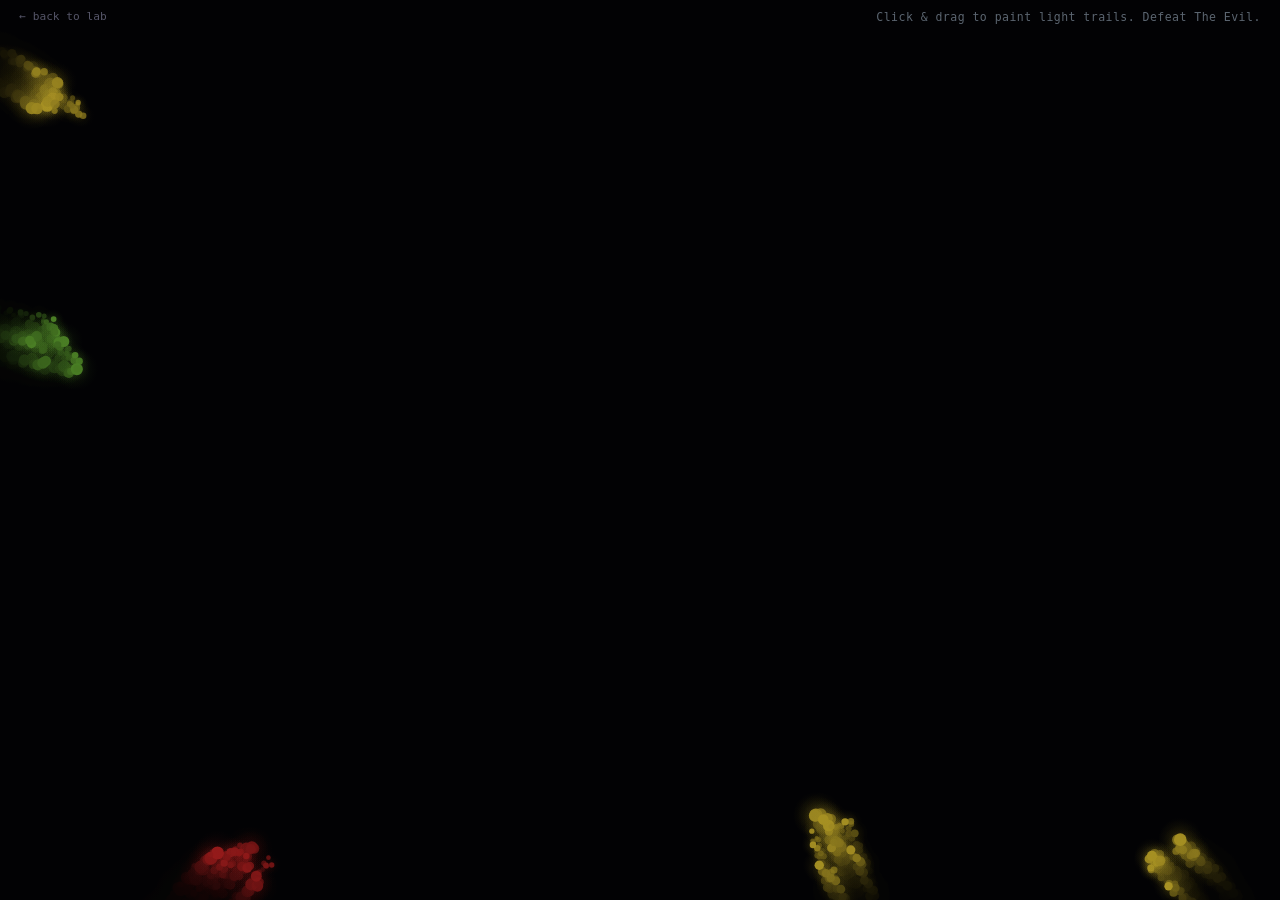
==== commit f5566e2a: "Replace blobby trail with particle wave system + bloom post-processing Swap radial-gradient trail po" ====
--- a/experiments/001-game-of-life/index.html
+++ b/experiments/001-game-of-life/index.html
@@ -78,24 +78,92 @@
         const ctx = canvas.getContext('2d');
 
         let W, H;
+        let particleCanvas, particleCtx;
+        let bloomCanvas, bloomCtx;
+
         function resize() {
             W = canvas.width = window.innerWidth;
             H = canvas.height = window.innerHeight;
+
+            particleCanvas = document.createElement('canvas');
+            particleCanvas.width = W;
+            particleCanvas.height = H;
+            particleCtx = particleCanvas.getContext('2d');
+
+            bloomCanvas = document.createElement('canvas');
+            bloomCanvas.width = Math.ceil(W / 4);
+            bloomCanvas.height = Math.ceil(H / 4);
+            bloomCtx = bloomCanvas.getContext('2d');
         }
         resize();
         window.addEventListener('resize', resize);
 
-        // --- Trail lifecycle constants ---
-        const PHASE_GROW  = 0, PHASE_GLEAM = 1, PHASE_FLOW = 2, PHASE_FADE = 3;
-        const GROW_DUR  = 400;
-        const GLEAM_DUR = 600;
-        const FLOW_DUR  = 1200;
-        const FADE_DUR  = 400;
-        const TOTAL_DUR = GROW_DUR + GLEAM_DUR + FLOW_DUR + FADE_DUR;
-        const MAX_TRAIL = 300;
+        // --- Simplex noise ---
+        const PERM = new Uint8Array(512);
+        const GRAD2 = [
+            [1,0],[-1,0],[0,1],[0,-1],
+            [1,1],[-1,1],[1,-1],[-1,-1],
+            [1,0],[-1,0],[0,1],[0,-1]
+        ];
+        (function seedPerm() {
+            const p = new Uint8Array(256);
+            for (let i = 0; i < 256; i++) p[i] = i;
+            for (let i = 255; i > 0; i--) {
+                const j = Math.floor(Math.random() * (i + 1));
+                const tmp = p[i]; p[i] = p[j]; p[j] = tmp;
+            }
+            for (let i = 0; i < 512; i++) PERM[i] = p[i & 255];
+        })();
+
+        const F2 = 0.5 * (Math.sqrt(3) - 1);
+        const G2 = (3 - Math.sqrt(3)) / 6;
+
+        function simplexNoise2D(xin, yin) {
+            const s = (xin + yin) * F2;
+            const i = Math.floor(xin + s), j = Math.floor(yin + s);
+            const t = (i + j) * G2;
+            const X0 = i - t, Y0 = j - t;
+            const x0 = xin - X0, y0 = yin - Y0;
+            const i1 = x0 > y0 ? 1 : 0, j1 = x0 > y0 ? 0 : 1;
+            const x1 = x0 - i1 + G2, y1 = y0 - j1 + G2;
+            const x2 = x0 - 1 + 2 * G2, y2 = y0 - 1 + 2 * G2;
+            const ii = i & 255, jj = j & 255;
+
+            let n0 = 0, n1 = 0, n2 = 0;
+            let t0 = 0.5 - x0 * x0 - y0 * y0;
+            if (t0 > 0) { t0 *= t0; const g = GRAD2[PERM[ii + PERM[jj]] % 12]; n0 = t0 * t0 * (g[0] * x0 + g[1] * y0); }
+            let t1 = 0.5 - x1 * x1 - y1 * y1;
+            if (t1 > 0) { t1 *= t1; const g = GRAD2[PERM[ii + i1 + PERM[jj + j1]] % 12]; n1 = t1 * t1 * (g[0] * x1 + g[1] * y1); }
+            let t2 = 0.5 - x2 * x2 - y2 * y2;
+            if (t2 > 0) { t2 *= t2; const g = GRAD2[PERM[ii + 1 + PERM[jj + 1]] % 12]; n2 = t2 * t2 * (g[0] * x2 + g[1] * y2); }
+            return 70 * (n0 + n1 + n2);
+        }
+
+        const NOISE_SCALE = 0.003;
+        const NOISE_TIME_FACTOR = 0.00015;
+
+        function noiseField(x, y, time) {
+            const t = time * NOISE_TIME_FACTOR;
+            const nx = simplexNoise2D(x * NOISE_SCALE, y * NOISE_SCALE + t);
+            const ny = simplexNoise2D(x * NOISE_SCALE + 31.7, y * NOISE_SCALE + t + 17.3);
+            return { fx: ny, fy: -nx }; // curl noise
+        }
+
+        // --- Particle system constants ---
+        const MAX_PARTICLES = 2000;
+        const EMIT_RATE = 10;
+        const PARTICLE_LIFE = 2500;
+        const GROW_MS = 200;
+        const FADE_MS = 400;
+        const NOISE_STRENGTH = 0.15;
+        const RIBBON_LENGTH = 80;
+        const RIBBON_MAX_AGE = 500;
+        const RIBBON_DAMAGE_RADIUS = 25;
+        const PARTICLE_DAMAGE_RADIUS = 8;
 
         // --- Data ---
-        const trail = [];
+        const particles = [];
+        const ribbon = [];
         const evilBlobs = [];
         const sparks = [];
 
@@ -104,102 +172,77 @@
         let mouseX = 0, mouseY = 0;
         let prevMouseX = 0, prevMouseY = 0;
         let mouseVX = 0, mouseVY = 0;
-        let emitTimer = 0;
-
-        // --- Ease-out helper ---
-        function easeOut(t) { return 1 - (1 - t) * (1 - t); }
-
-        // --- Emit trail point ---
-        function emitTrailPoint(x, y, vx, vy) {
+
+        // --- Emit particles ---
+        function emitParticles(x, y, vx, vy, count) {
             const speed = Math.sqrt(vx * vx + vy * vy);
-            // Forward flow direction with slight angular spread (±15°)
-            let nx, ny;
-            if (speed > 0.5) {
-                const spread = (Math.random() - 0.5) * (Math.PI / 6); // ±15°
-                const base = Math.atan2(vy, vx) + spread;
-                nx = Math.cos(base);
-                ny = Math.sin(base);
+            const baseAngle = speed > 0.5 ? Math.atan2(vy, vx) : Math.random() * Math.PI * 2;
+
+            for (let i = 0; i < count; i++) {
+                if (particles.length >= MAX_PARTICLES) break;
+
+                const spread = (Math.random() - 0.5) * (Math.PI / 2); // +-45 deg
+                const angle = baseAngle + spread;
+                const spd = (0.3 + Math.random() * 0.7) * Math.max(speed * 0.3, 0.5);
+
+                const hue = Math.random() < 0.35 ? 45 + Math.random() * 15 :
+                            Math.random() < 0.5  ? 185 + Math.random() * 25 :
+                            55 + Math.random() * 15;
+
+                particles.push({
+                    x, y,
+                    vx: Math.cos(angle) * spd,
+                    vy: Math.sin(angle) * spd,
+                    age: 0,
+                    maxAge: PARTICLE_LIFE * (0.7 + Math.random() * 0.6),
+                    size: 1 + Math.random() * 2,
+                    hue,
+                    sat: 50 + Math.random() * 30,
+                    lit: 70 + Math.random() * 20,
+                    alpha: 0,
+                });
+            }
+        }
+
+        // --- Update single particle ---
+        function updateParticle(p, dt, time) {
+            p.age += dt;
+
+            // Alpha envelope
+            if (p.age < GROW_MS) {
+                p.alpha = p.age / GROW_MS;
+            } else if (p.age > p.maxAge - FADE_MS) {
+                p.alpha = Math.max(0, (p.maxAge - p.age) / FADE_MS);
             } else {
-                const a = Math.random() * Math.PI * 2;
-                nx = Math.cos(a);
-                ny = Math.sin(a);
-            }
-
-            const hue = Math.random() < 0.35 ? 45 + Math.random() * 15 :
-                        Math.random() < 0.5  ? 185 + Math.random() * 25 :
-                        55 + Math.random() * 15;
-
-            trail.push({
-                x, y,
-                originX: x, originY: y,
-                nx, ny,
-                age: 0,
-                hue,
-                sat: 50 + Math.random() * 30,
-                lit: 70 + Math.random() * 20,
-                radius: 2,
-                brightness: 0.1,
-                phase: PHASE_GROW,
-                sineOffset: Math.random() * Math.PI * 2,
-                flowSpeed: 0.8 + Math.random() * 0.8,
-                damageRadius: 22,
-            });
-
-            if (trail.length > MAX_TRAIL) trail.splice(0, trail.length - MAX_TRAIL);
-        }
-
-        // --- Update single trail point ---
-        function updateTrailPoint(p, dt) {
-            p.age += dt;
-
-            if (p.age < GROW_DUR) {
-                // GROW phase
-                p.phase = PHASE_GROW;
-                const t = p.age / GROW_DUR;
-                p.radius = 2 + 18 * easeOut(t);
-                p.brightness = 0.1 + 0.7 * easeOut(t);
-            } else if (p.age < GROW_DUR + GLEAM_DUR) {
-                // GLEAM phase
-                p.phase = PHASE_GLEAM;
-                const t = (p.age - GROW_DUR) / GLEAM_DUR;
-                p.radius = 20 + Math.sin(p.age * 0.015 + p.sineOffset) * 2;
-                p.brightness = 0.85 + 0.15 * Math.sin(p.age * 0.012 + p.sineOffset);
-            } else if (p.age < GROW_DUR + GLEAM_DUR + FLOW_DUR) {
-                // FLOW phase — drift forward with sine undulation
-                p.phase = PHASE_FLOW;
-                const t = (p.age - GROW_DUR - GLEAM_DUR) / FLOW_DUR;
-                const drift = t * 120 * p.flowSpeed;
-                const sine = Math.sin(t * Math.PI * 3 + p.sineOffset) * 30;
-                p.x = p.originX + p.nx * drift + p.ny * sine;
-                p.y = p.originY + p.ny * drift - p.nx * sine;
-                p.radius = 20 + t * 8;
-                p.brightness = 1.0 - t * 0.7;
-            } else if (p.age < TOTAL_DUR) {
-                // FADE phase
-                p.phase = PHASE_FADE;
-                const t = (p.age - GROW_DUR - GLEAM_DUR - FLOW_DUR) / FADE_DUR;
-                // Decelerate drift
-                const prevDrift = 120 * p.flowSpeed;
-                const drift = prevDrift + (1 - t) * 15;
-                const sine = Math.sin(Math.PI * 3 + p.sineOffset + t * 0.5) * 30 * (1 - t);
-                p.x = p.originX + p.nx * drift + p.ny * sine;
-                p.y = p.originY + p.ny * drift - p.nx * sine;
-                p.radius = 28;
-                p.brightness = 0.3 * (1 - t);
-            } else {
-                p.brightness = 0;
-            }
-        }
-
-        // --- Catmull-Rom spline helper ---
-        function catmullRom(p0, p1, p2, p3, t) {
-            const t2 = t * t, t3 = t2 * t;
-            return 0.5 * (
-                (2 * p1) +
-                (-p0 + p2) * t +
-                (2 * p0 - 5 * p1 + 4 * p2 - p3) * t2 +
-                (-p0 + 3 * p1 - 3 * p2 + p3) * t3
-            );
+                p.alpha = 1;
+            }
+
+            // Noise flow field
+            const field = noiseField(p.x, p.y, time);
+            p.vx += field.fx * NOISE_STRENGTH * (dt / 16);
+            p.vy += field.fy * NOISE_STRENGTH * (dt / 16);
+
+            // Drag
+            const drag = Math.pow(0.98, dt / 16);
+            p.vx *= drag;
+            p.vy *= drag;
+
+            // Move
+            p.x += p.vx * dt * 0.06;
+            p.y += p.vy * dt * 0.06;
+
+            // Slight size growth
+            p.size += 0.001 * dt;
+        }
+
+        // --- Ribbon (cursor trail) ---
+        function updateRibbon(x, y, time) {
+            ribbon.push({ x, y, time });
+            if (ribbon.length > RIBBON_LENGTH) ribbon.shift();
+            // Trim old entries
+            while (ribbon.length > 0 && time - ribbon[0].time > RIBBON_MAX_AGE) {
+                ribbon.shift();
+            }
         }
 
         // --- Evil blob ---
@@ -264,8 +307,8 @@
             }
         }
 
-        // --- Collision: trail points vs evil cells ---
-        function checkCollisions() {
+        // --- Collision: ribbon + particles vs evil cells ---
+        function checkCollisions(time) {
             for (let bi = evilBlobs.length - 1; bi >= 0; bi--) {
                 const blob = evilBlobs[bi];
 
@@ -275,22 +318,40 @@
 
                     const cx = blob.x + cell.ox;
                     const cy = blob.y + cell.oy;
-
-                    for (let ti = trail.length - 1; ti >= 0; ti--) {
-                        const tp = trail[ti];
-                        if (tp.brightness < 0.5) continue;
-
-                        const dx = cx - tp.x;
-                        const dy = cy - tp.y;
-                        const distSq = dx * dx + dy * dy;
-                        const hitDist = tp.damageRadius + cell.radius;
-
-                        if (distSq < hitDist * hitDist) {
-                            cell.alive = false;
-                            tp.brightness = Math.max(tp.brightness - 0.15, 0);
-                            burstSparks(cx, cy, blob.h, blob.s, blob.l, 6);
+                    let killed = false;
+
+                    // Primary: ribbon points (last 300ms)
+                    for (let ri = ribbon.length - 1; ri >= 0; ri--) {
+                        const rp = ribbon[ri];
+                        if (time - rp.time > 300) break;
+                        const dx = cx - rp.x;
+                        const dy = cy - rp.y;
+                        const hitDist = RIBBON_DAMAGE_RADIUS + cell.radius;
+                        if (dx * dx + dy * dy < hitDist * hitDist) {
+                            killed = true;
                             break;
                         }
+                    }
+
+                    // Secondary: bright particles
+                    if (!killed) {
+                        for (let pi = particles.length - 1; pi >= 0; pi--) {
+                            const pp = particles[pi];
+                            if (pp.alpha < 0.5) continue;
+                            const dx = cx - pp.x;
+                            const dy = cy - pp.y;
+                            const hitDist = PARTICLE_DAMAGE_RADIUS + cell.radius;
+                            if (dx * dx + dy * dy < hitDist * hitDist) {
+                                killed = true;
+                                pp.alpha = Math.max(pp.alpha - 0.15, 0);
+                                break;
+                            }
+                        }
+                    }
+
+                    if (killed) {
+                        cell.alive = false;
+                        burstSparks(cx, cy, blob.h, blob.s, blob.l, 6);
                     }
                 }
 
@@ -356,21 +417,18 @@
         // --- Update ---
         let lastTime = 0;
 
-        function update(dt) {
-            // Emit trail while mouse is down
+        function update(dt, timestamp) {
+            // Emit particles while mouse is down
             if (mouseDown) {
-                emitTimer += dt;
-                if (emitTimer > 25) {
-                    emitTrailPoint(mouseX, mouseY, mouseVX, mouseVY);
-                    emitTimer = 0;
-                }
-            }
-
-            // Update trail points
-            for (let i = trail.length - 1; i >= 0; i--) {
-                updateTrailPoint(trail[i], dt);
-                if (trail[i].brightness <= 0 && trail[i].age >= TOTAL_DUR) {
-                    trail.splice(i, 1);
+                emitParticles(mouseX, mouseY, mouseVX, mouseVY, EMIT_RATE);
+                updateRibbon(mouseX, mouseY, timestamp);
+            }
+
+            // Update particles
+            for (let i = particles.length - 1; i >= 0; i--) {
+                updateParticle(particles[i], dt, timestamp);
+                if (particles[i].age >= particles[i].maxAge) {
+                    particles.splice(i, 1);
                 }
             }
 
@@ -416,13 +474,75 @@
                 if (s.life <= 0) sparks.splice(i, 1);
             }
 
-            checkCollisions();
+            checkCollisions(timestamp);
         }
 
         // --- Render ---
-        function render() {
+        function render(timestamp) {
+            // Background fade
             ctx.fillStyle = 'rgba(2, 2, 6, 0.12)';
             ctx.fillRect(0, 0, W, H);
+
+            // --- Pass 1: Render particles to offscreen canvas ---
+            particleCtx.clearRect(0, 0, W, H);
+            particleCtx.globalCompositeOperation = 'lighter';
+            for (const p of particles) {
+                if (p.alpha <= 0) continue;
+                particleCtx.beginPath();
+                particleCtx.arc(p.x, p.y, p.size, 0, Math.PI * 2);
+                particleCtx.fillStyle = `hsla(${p.hue}, ${p.sat}%, ${p.lit}%, ${p.alpha})`;
+                particleCtx.fill();
+            }
+            particleCtx.globalCompositeOperation = 'source-over';
+
+            // --- Pass 2: Bloom via downscale + blur ---
+            const bw = bloomCanvas.width, bh = bloomCanvas.height;
+            bloomCtx.clearRect(0, 0, bw, bh);
+            bloomCtx.drawImage(particleCanvas, 0, 0, bw, bh);
+            bloomCtx.filter = 'blur(8px)';
+            bloomCtx.drawImage(bloomCanvas, 0, 0);
+            bloomCtx.drawImage(bloomCanvas, 0, 0);
+            bloomCtx.filter = 'none';
+
+            // --- Composite: bloom layer (additive) ---
+            const saved = ctx.globalCompositeOperation;
+            ctx.globalCompositeOperation = 'lighter';
+            ctx.globalAlpha = 0.6;
+            ctx.drawImage(bloomCanvas, 0, 0, W, H);
+            ctx.globalAlpha = 1;
+
+            // --- Composite: sharp particle layer (additive) ---
+            ctx.drawImage(particleCanvas, 0, 0);
+            ctx.globalCompositeOperation = saved;
+
+            // --- Ribbon rendering ---
+            if (ribbon.length > 1) {
+                ctx.globalCompositeOperation = 'lighter';
+
+                // Outer glow
+                ctx.beginPath();
+                ctx.moveTo(ribbon[0].x, ribbon[0].y);
+                for (let i = 1; i < ribbon.length; i++) {
+                    ctx.lineTo(ribbon[i].x, ribbon[i].y);
+                }
+                ctx.strokeStyle = 'hsla(45, 80%, 70%, 0.15)';
+                ctx.lineWidth = 12;
+                ctx.lineCap = 'round';
+                ctx.lineJoin = 'round';
+                ctx.stroke();
+
+                // Bright core
+                ctx.beginPath();
+                ctx.moveTo(ribbon[0].x, ribbon[0].y);
+                for (let i = 1; i < ribbon.length; i++) {
+                    ctx.lineTo(ribbon[i].x, ribbon[i].y);
+                }
+                ctx.strokeStyle = 'hsla(50, 90%, 92%, 0.85)';
+                ctx.lineWidth = 2.5;
+                ctx.stroke();
+
+                ctx.globalCompositeOperation = saved;
+            }
 
             // --- Draw evil blobs ---
             for (const blob of evilBlobs) {
@@ -447,97 +567,6 @@
                 }
             }
 
-            // --- Separate trail points by phase ---
-            const connected = []; // GROW + GLEAM — rendered as connected spline
-            const flowing = [];   // FLOW + FADE — rendered as individual dots
-
-            for (const p of trail) {
-                if (p.brightness <= 0) continue;
-                if (p.phase === PHASE_GROW || p.phase === PHASE_GLEAM) {
-                    connected.push(p);
-                } else {
-                    flowing.push(p);
-                }
-            }
-
-            // --- Draw connected trail (catmull-rom spline, 3 layered passes) ---
-            ctx.lineCap = 'round';
-            ctx.lineJoin = 'round';
-
-            if (connected.length > 1) {
-                const saved = ctx.globalCompositeOperation;
-                ctx.globalCompositeOperation = 'lighter';
-
-                // 3 passes: wide faint glow, mid glow, bright core
-                const passes = [
-                    { widthMul: 40, alphaMul: 0.08 },
-                    { widthMul: 16,  alphaMul: 0.2 },
-                    { widthMul: 5,  alphaMul: 0.7 },
-                ];
-
-                for (const pass of passes) {
-                    ctx.beginPath();
-                    for (let i = 0; i < connected.length; i++) {
-                        const p0 = connected[Math.max(i - 1, 0)];
-                        const p1 = connected[i];
-                        const p2 = connected[Math.min(i + 1, connected.length - 1)];
-                        const p3 = connected[Math.min(i + 2, connected.length - 1)];
-
-                        if (i === 0) {
-                            ctx.moveTo(p1.x, p1.y);
-                        } else {
-                            const steps = 4;
-                            for (let s = 1; s <= steps; s++) {
-                                const t = s / steps;
-                                const sx = catmullRom(p0.x, p1.x, p2.x, p3.x, t);
-                                const sy = catmullRom(p0.y, p1.y, p2.y, p3.y, t);
-                                ctx.lineTo(sx, sy);
-                            }
-                        }
-                    }
-
-                    const avg = connected.reduce((s, p) => s + p.brightness, 0) / connected.length;
-                    const avgHue = connected[Math.floor(connected.length / 2)].hue;
-                    const avgSat = connected[Math.floor(connected.length / 2)].sat;
-                    const avgLit = connected[Math.floor(connected.length / 2)].lit;
-
-                    ctx.strokeStyle = `hsla(${avgHue}, ${avgSat}%, ${Math.min(avgLit + 10, 97)}%, ${avg * pass.alphaMul})`;
-                    ctx.lineWidth = pass.widthMul * Math.max(avg, 0.3);
-                    ctx.stroke();
-                }
-
-                ctx.globalCompositeOperation = saved;
-            }
-
-            // --- Draw GLEAM halos (per-point radial gradient) ---
-            for (const p of connected) {
-                if (p.phase !== PHASE_GLEAM) continue;
-                const r = p.radius * 5;
-                const g = ctx.createRadialGradient(p.x, p.y, 0, p.x, p.y, r);
-                g.addColorStop(0, `hsla(0, 0%, 100%, ${p.brightness * 0.7})`);
-                g.addColorStop(0.3, `hsla(${p.hue}, ${p.sat}%, ${p.lit}%, ${p.brightness * 0.2})`);
-                g.addColorStop(1, `hsla(${p.hue}, ${p.sat}%, ${p.lit}%, 0)`);
-                ctx.fillStyle = g;
-                ctx.fillRect(p.x - r, p.y - r, r * 2, r * 2);
-            }
-
-            // --- Draw flowing/fading points (individual glowing dots) ---
-            for (const p of flowing) {
-                const r = p.radius;
-                const gr = r * 4;
-                const g = ctx.createRadialGradient(p.x, p.y, 0, p.x, p.y, gr);
-                g.addColorStop(0, `hsla(${p.hue}, ${p.sat}%, ${Math.min(p.lit + 15, 97)}%, ${p.brightness * 0.6})`);
-                g.addColorStop(0.4, `hsla(${p.hue}, ${p.sat}%, ${p.lit}%, ${p.brightness * 0.2})`);
-                g.addColorStop(1, `hsla(${p.hue}, ${p.sat}%, ${p.lit}%, 0)`);
-                ctx.fillStyle = g;
-                ctx.fillRect(p.x - gr, p.y - gr, gr * 2, gr * 2);
-
-                ctx.beginPath();
-                ctx.arc(p.x, p.y, r * 0.5, 0, Math.PI * 2);
-                ctx.fillStyle = `hsla(${p.hue}, ${p.sat - 10}%, ${Math.min(p.lit + 20, 97)}%, ${p.brightness * 0.8})`;
-                ctx.fill();
-            }
-
             // --- Draw sparks ---
             for (const s of sparks) {
                 ctx.beginPath();
@@ -551,8 +580,8 @@
         function loop(timestamp) {
             const dt = Math.min(timestamp - lastTime, 50);
             lastTime = timestamp;
-            update(dt);
-            render();
+            update(dt, timestamp);
+            render(timestamp);
             requestAnimationFrame(loop);
         }
 
